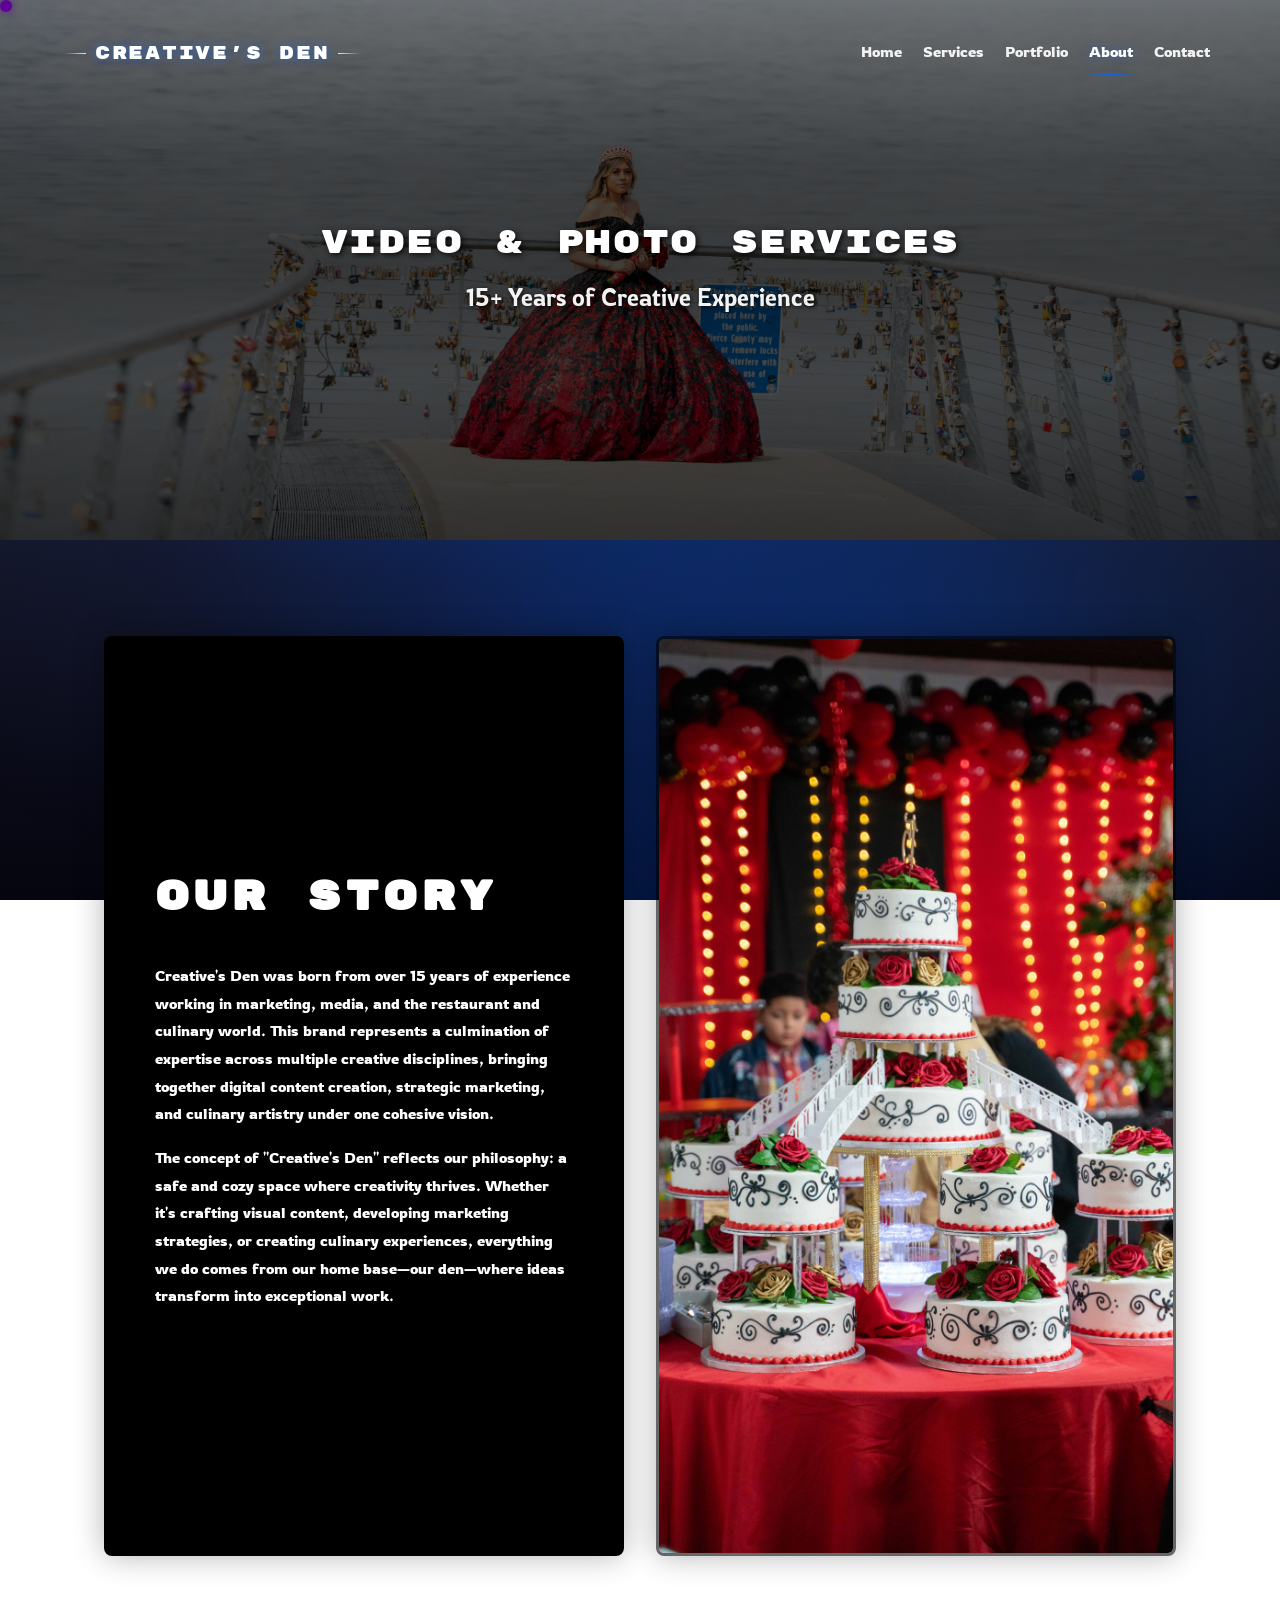
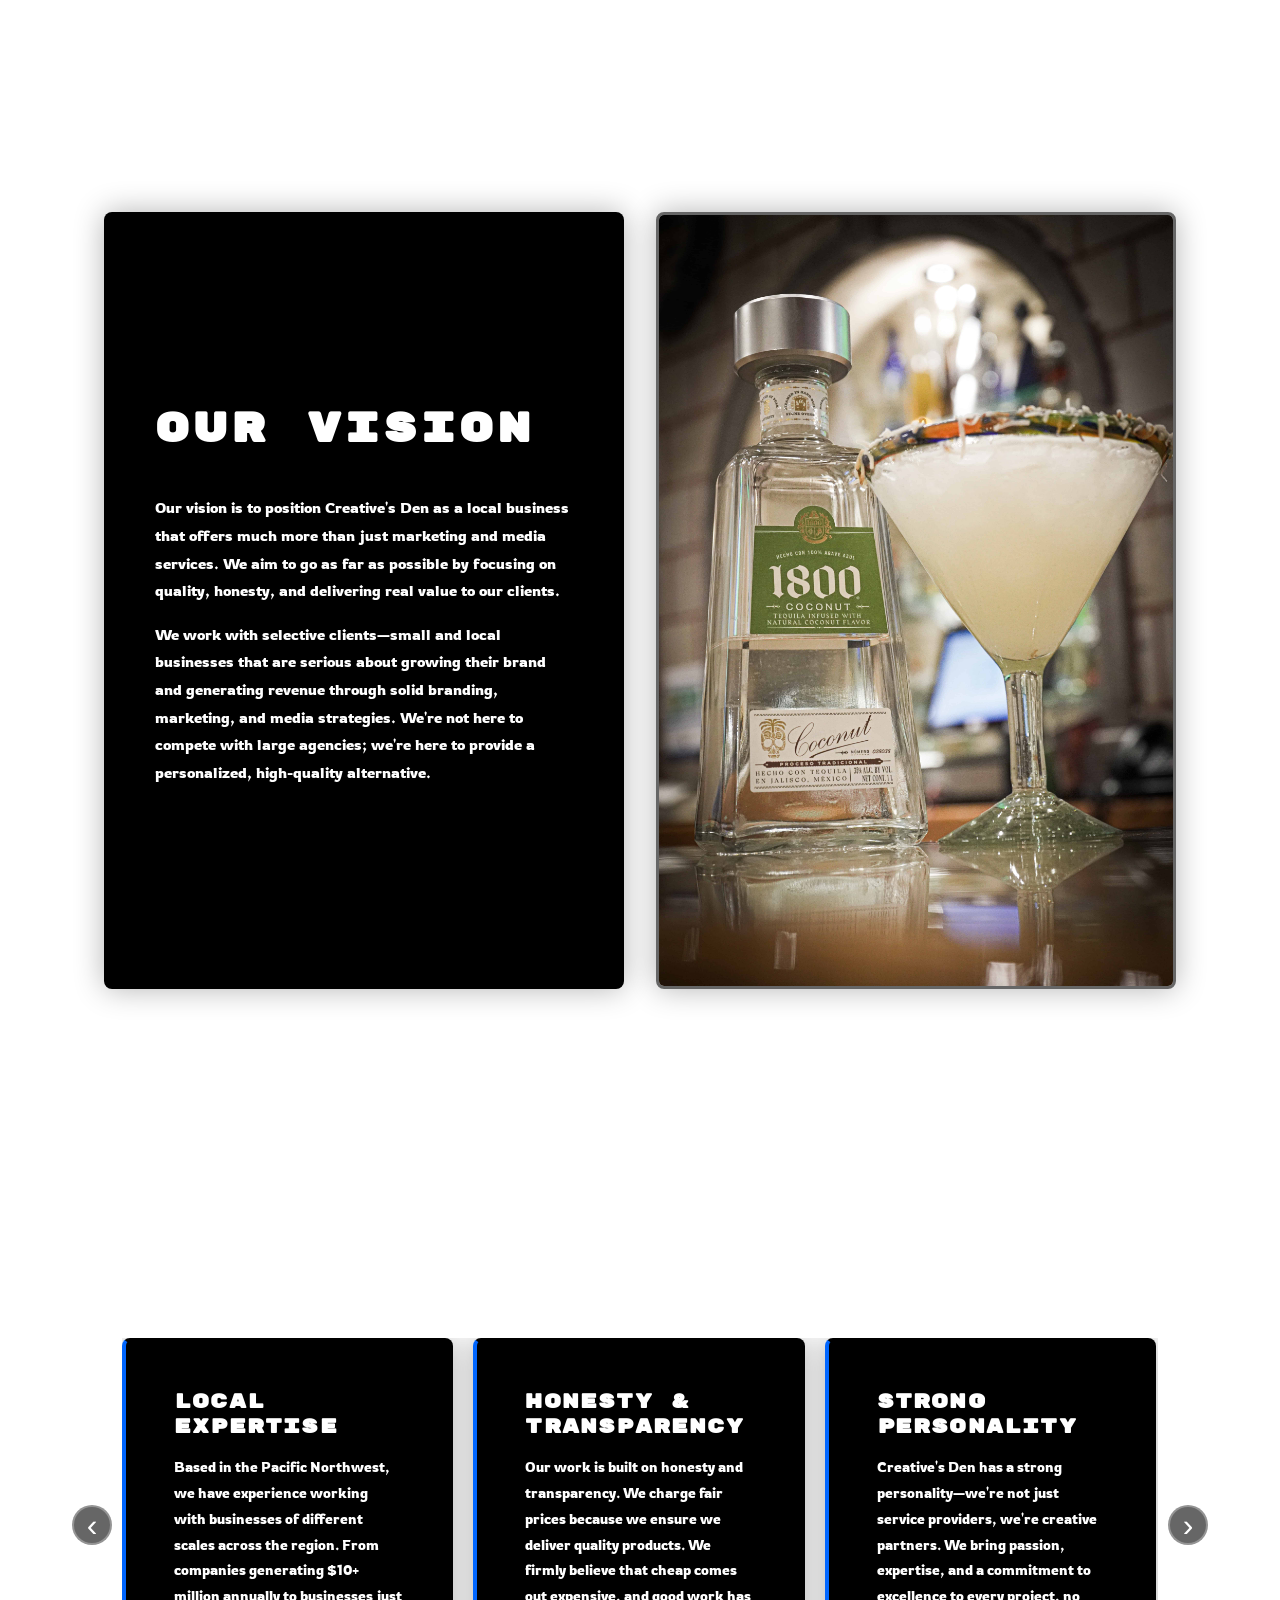
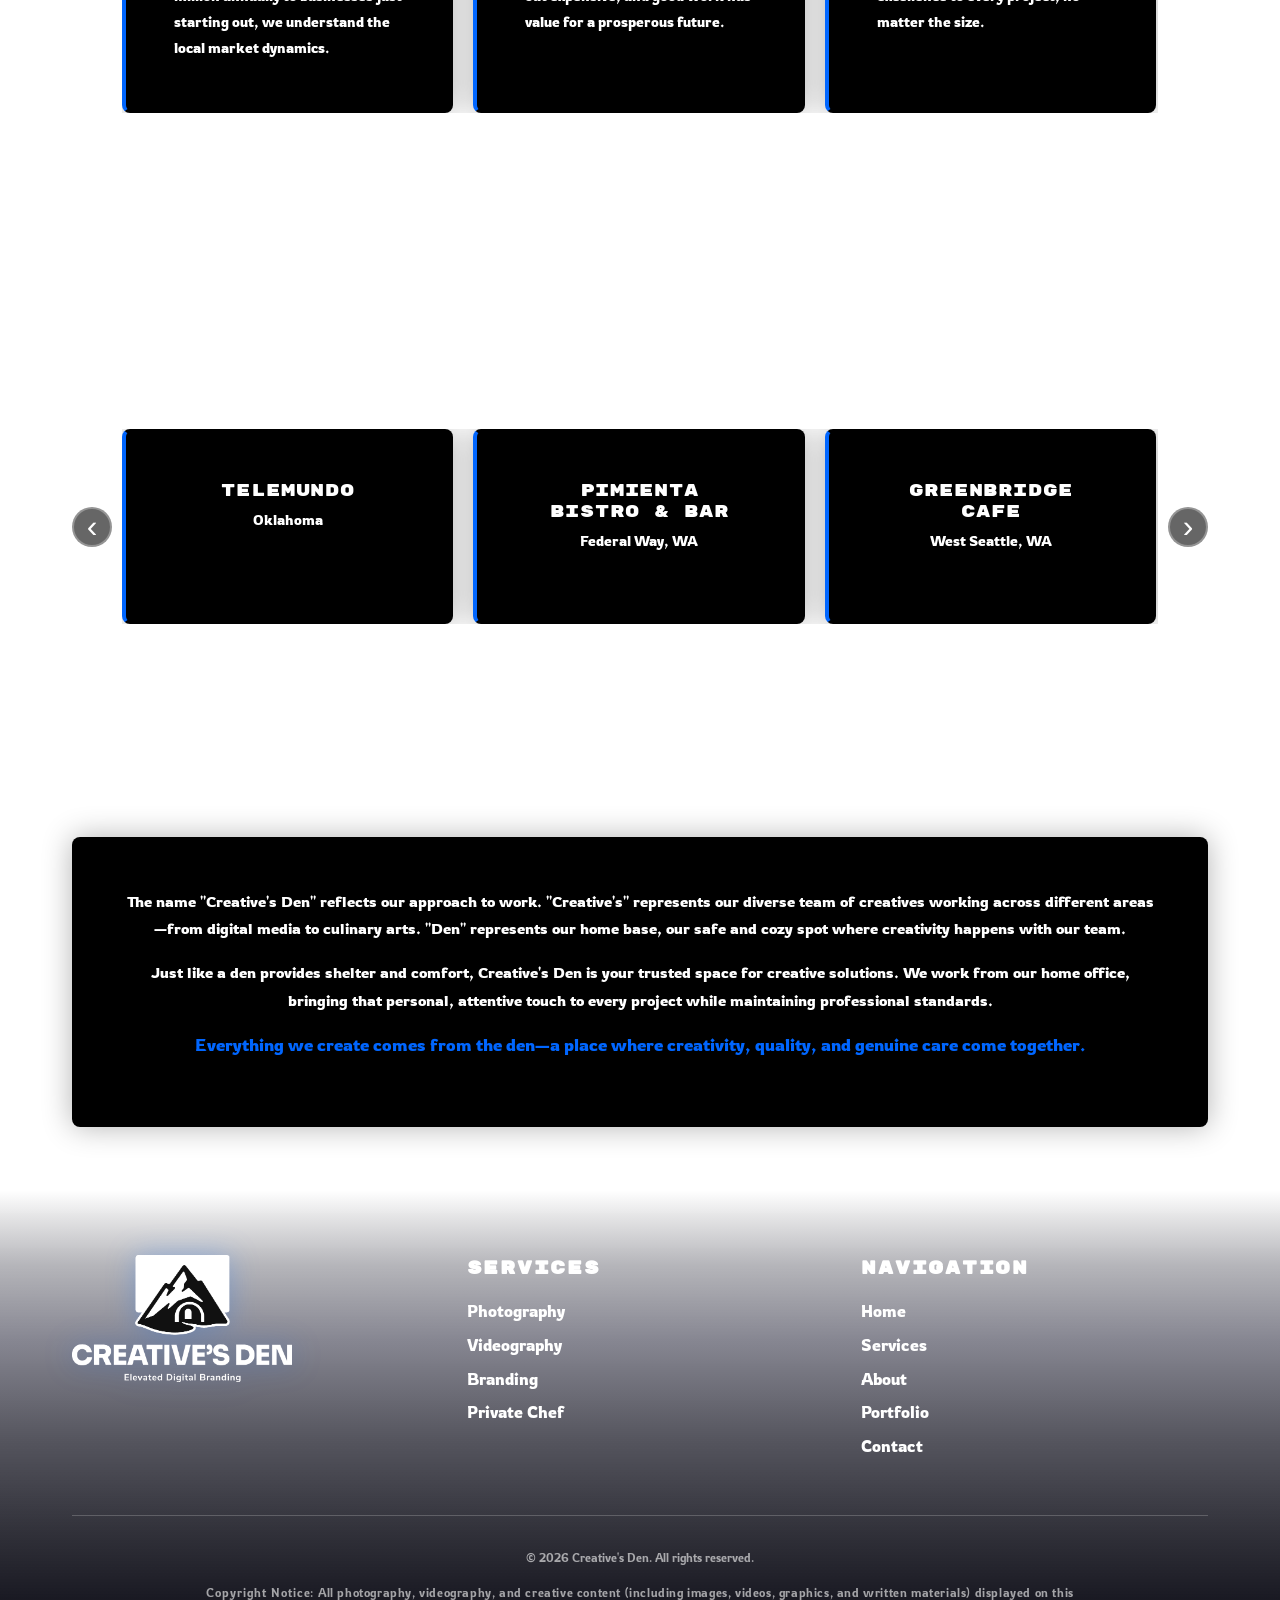
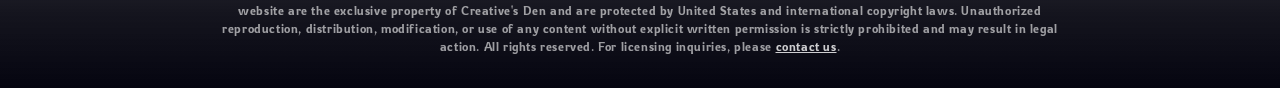
==== about.html @ d0b24c89 "Fix mobile menu and portfolio presentation Co-authored-by: Cursor <cursoragent@cursor.com>" ====
<!DOCTYPE html>
<html lang="en">
<head>
    <meta charset="UTF-8">
    <meta name="viewport" content="width=device-width, initial-scale=1.0">
    <meta name="description" content="About Creative's Den - 15+ years of experience in marketing, media, and restaurant industry. Local Pacific Northwest creative services with honesty and transparency.">
    <meta name="keywords" content="about creative's den, PNW creative services, experienced photographer, experienced videographer, local marketing">
    <meta name="author" content="Creative's Den">
    
    <title>About Us - Creative's Den | Our Story & Experience</title>
    
    <!-- Google Fonts -->
    <link rel="preconnect" href="https://fonts.googleapis.com">
    <link rel="preconnect" href="https://fonts.gstatic.com" crossorigin>
    <link href="https://fonts.googleapis.com/css2?family=Rubik+Mono+One&family=Rowdies:wght@300;400;700&family=Six+Caps&display=swap" rel="stylesheet">
    
    <link rel="preload" as="image" href="DSC01674.jpeg">
    <link rel="stylesheet" href="styles.css?v=20260508-7">
</head>
<body>
    <div class="custom-cursor" id="customCursor"></div>
    <nav class="navbar" id="navbar">
        <div class="nav-container">
            <div class="logo">
                <a href="index.html" class="brand-link" aria-label="Creative's Den home">CREATIVE'S DEN</a>
            </div>
            <button class="nav-toggle" id="navToggle" aria-label="Toggle navigation">
                <span></span>
                <span></span>
                <span></span>
            </button>
            <ul class="nav-menu" id="navMenu">
                <li><a href="index.html" class="nav-link">Home</a></li>
                <li><a href="services.html" class="nav-link">Services</a></li>
                <li><a href="portfolio.html" class="nav-link">Portfolio</a></li>
                <li><a href="about.html" class="nav-link active">About</a></li>
                <li><a href="contact.html" class="nav-link">Contact</a></li>
            </ul>
        </div>
    </nav>

    <main>
        <!-- About Hero -->
        <section class="page-hero" style="background-image: url('DSC01674.jpeg');">
            <div class="container">
                <h1>Video & Photo Services</h1>
                <p class="page-hero-subtitle">15+ Years of Creative Experience</p>
            </div>
        </section>

        <!-- Our Story -->
        <section class="about-content">
            <div class="container">
                <div class="about-section">
                    <div class="about-text-box">
                        <h2>Our Story</h2>
                        <p>Creative's Den was born from over 15 years of experience working in marketing, media, and the restaurant and culinary world. This brand represents a culmination of expertise across multiple creative disciplines, bringing together digital content creation, strategic marketing, and culinary artistry under one cohesive vision.</p>
                        <p>The concept of "Creative's Den" reflects our philosophy: a safe and cozy space where creativity thrives. Whether it's crafting visual content, developing marketing strategies, or creating culinary experiences, everything we do comes from our home base—our den—where ideas transform into exceptional work.</p>
                    </div>
                    <div class="about-image-box">
                        <img src="DSC02586.jpeg" alt="Creative workspace" loading="lazy">
                    </div>
                </div>
            </div>
        </section>

        <!-- Our Vision -->
        <section class="about-content">
            <div class="container">
                <div class="about-section">
                    <div class="about-text-box">
                        <h2>Our Vision</h2>
                        <p>Our vision is to position Creative's Den as a local business that offers much more than just marketing and media services. We aim to go as far as possible by focusing on quality, honesty, and delivering real value to our clients.</p>
                        <p>We work with selective clients—small and local businesses that are serious about growing their brand and generating revenue through solid branding, marketing, and media strategies. We're not here to compete with large agencies; we're here to provide a personalized, high-quality alternative.</p>
                    </div>
                    <div class="about-image-box">
                        <img src="mazatlan2022-6.jpg" alt="Creative vision" loading="lazy">
                    </div>
                </div>
            </div>
        </section>

        <!-- Experience & Values -->
        <section class="experience-section">
            <div class="container">
                <h2 class="section-title">Experience & Approach</h2>
                <div class="carousel-wrapper">
                    <button class="carousel-btn carousel-prev" aria-label="Previous">‹</button>
                    <div class="experience-carousel">
                        <div class="carousel-track">
                            <div class="experience-card">
                                <h3>Local Expertise</h3>
                                <p>Based in the Pacific Northwest, we have experience working with businesses of different scales across the region. From companies generating $10+ million annually to businesses just starting out, we understand the local market dynamics.</p>
                            </div>
                            <div class="experience-card">
                                <h3>Honesty & Transparency</h3>
                                <p>Our work is built on honesty and transparency. We charge fair prices because we ensure we deliver quality products. We firmly believe that cheap comes out expensive, and good work has value for a prosperous future.</p>
                            </div>
                            <div class="experience-card">
                                <h3>Strong Personality</h3>
                                <p>Creative's Den has a strong personality—we're not just service providers, we're creative partners. We bring passion, expertise, and a commitment to excellence to every project, no matter the size.</p>
                            </div>
                            <div class="experience-card">
                                <h3>Versatile Services</h3>
                                <p>From digital content creation (photography, videography, graphic design) to marketing strategy and private chef services for personal events and catering, we're a multi-disciplinary creative team.</p>
                            </div>
                        </div>
                    </div>
                    <button class="carousel-btn carousel-next" aria-label="Next">›</button>
                </div>
            </div>
        </section>

        <!-- Work We've Done -->
        <section class="clients-section">
            <div class="container">
                <h2 class="section-title">Work We've Done</h2>
                <p class="clients-intro">We're proud to have worked with a diverse range of businesses and clients across Washington State and beyond. Here are some of the businesses we've had the pleasure of serving:</p>
                <div class="carousel-wrapper">
                    <button class="carousel-btn carousel-prev" aria-label="Previous">‹</button>
                    <div class="clients-carousel">
                        <div class="carousel-track">
                            <div class="client-item">
                                <h3>Telemundo</h3>
                                <p>Oklahoma</p>
                            </div>
                            <div class="client-item">
                                <h3>Pimienta Bistro & Bar</h3>
                                <p>Federal Way, WA</p>
                            </div>
                            <div class="client-item">
                                <h3>Greenbridge Cafe</h3>
                                <p>West Seattle, WA</p>
                            </div>
                            <div class="client-item">
                                <h3>Don Lucho's</h3>
                                <p>Seattle, WA</p>
                            </div>
                            <div class="client-item">
                                <h3>Sav-On Insurance</h3>
                                <p>Des Moines, WA</p>
                            </div>
                            <div class="client-item">
                                <h3>Mazatlan Mexican Restaurant</h3>
                                <p>Graham, WA</p>
                            </div>
                            <div class="client-item">
                                <h3>Quinceañeras</h3>
                                <p>WA State (All)</p>
                            </div>
                            <div class="client-item">
                                <h3>YourPolicy from Texas</h3>
                            </div>
                        </div>
                    </div>
                    <button class="carousel-btn carousel-next" aria-label="Next">›</button>
                </div>
            </div>
        </section>

        <!-- The Den Concept -->
        <section class="den-concept">
            <div class="container">
                <h2 class="section-title">Why "The Den"?</h2>
                <div class="concept-content">
                    <p>The name "Creative's Den" reflects our approach to work. "Creative's" represents our diverse team of creatives working across different areas—from digital media to culinary arts. "Den" represents our home base, our safe and cozy spot where creativity happens with our team.</p>
                    <p>Just like a den provides shelter and comfort, Creative's Den is your trusted space for creative solutions. We work from our home office, bringing that personal, attentive touch to every project while maintaining professional standards.</p>
                    <p class="highlight">Everything we create comes from the den—a place where creativity, quality, and genuine care come together.</p>
                </div>
            </div>
        </section>
    </main>

    <footer class="footer">
        <div class="container">
            <div class="footer-content">
                <div class="footer-section footer-brand">
                    <a href="index.html" aria-label="Creative's Den home">
                        <img src="White---LOGO.png" alt="Creative's Den" class="footer-logo" width="738" height="425" loading="lazy" decoding="async">
                    </a>
                </div>
                <div class="footer-section">
                    <h4>Services</h4>
                    <ul>
                        <li><a href="services.html">Photography</a></li>
                        <li><a href="services.html">Videography</a></li>
                        <li><a href="services.html">Branding</a></li>
                        <li><a href="services.html">Private Chef</a></li>
                    </ul>
                </div>
                <div class="footer-section">
                    <h4>Navigation</h4>
                    <ul>
                        <li><a href="index.html">Home</a></li>
                        <li><a href="services.html">Services</a></li>
                        <li><a href="about.html">About</a></li>
                        <li><a href="portfolio.html">Portfolio</a></li>
                        <li><a href="contact.html">Contact</a></li>
                    </ul>
                </div>
            </div>
            <div class="footer-bottom">
                <p>&copy; 2026 Creative's Den. All rights reserved.</p>
                <p class="footer-copyright"><strong>Copyright Notice:</strong> All photography, videography, and creative content (including images, videos, graphics, and written materials) displayed on this website are the exclusive property of Creative's Den and are protected by United States and international copyright laws. Unauthorized reproduction, distribution, modification, or use of any content without explicit written permission is strictly prohibited and may result in legal action. All rights reserved. For licensing inquiries, please <a href="contact.html" style="color: rgba(255, 255, 255, 0.8); text-decoration: underline;">contact us</a>.</p>
            </div>
        </div>
    </footer>

    <script src="script.js?v=20260508-7"></script>
</body>
</html>
---- styles.css ----
/* ============================================
   CREATIVE'S DEN - BRAND STYLES
   Colors: Black, White, Blue Accents
   Primary Font: Rubik Mono One
   ============================================ */

/* CSS Reset & Base Styles */
* {
    margin: 0;
    padding: 0;
    box-sizing: border-box;
}

:root {
    --color-black: #000000;
    --color-white: #ffffff;
    --color-blue: #0066FF; /* Nike Jordan 1 inspired blue */
    --color-blue-light: #3399FF;
    --color-gray: #f5f5f5;
    --color-gray-dark: #333333;
    --color-text: #000000;
    --color-text-light: #666666;
    
    --font-primary: 'Rubik Mono One', monospace;
    --font-secondary: 'Rowdies', sans-serif;
    --font-tertiary: 'Six Caps', sans-serif;
    
    --spacing-xs: 0.5rem;
    --spacing-sm: 1rem;
    --spacing-md: 2rem;
    --spacing-lg: 3rem;
    --spacing-xl: 4rem;
    
    --transition: all 0.3s ease;
}

html {
    scroll-behavior: smooth;
}

/* Custom Cursor */
.custom-cursor {
    width: 12px;
    height: 12px;
    border-radius: 50%;
    background-color: var(--color-blue);
    position: fixed;
    pointer-events: none;
    z-index: 9999;
    transition: transform 0.1s ease;
    box-shadow: 0 0 10px rgba(0, 102, 255, 0.8);
    mix-blend-mode: difference;
}

.custom-cursor.hover {
    transform: scale(1.5);
    background-color: var(--color-white);
}

body {
    font-family: var(--font-secondary);
    color: var(--color-text);
    line-height: 1.6;
    cursor: none;
    background: 
        radial-gradient(ellipse at center, rgba(0, 102, 255, 0.15) 0%, transparent 50%),
        radial-gradient(ellipse at 30% 20%, rgba(0, 102, 255, 0.2) 0%, transparent 40%),
        radial-gradient(ellipse at 70% 80%, rgba(0, 102, 255, 0.15) 0%, transparent 40%),
        radial-gradient(ellipse at center bottom, rgba(0, 51, 153, 0.25) 0%, transparent 60%),
        linear-gradient(
            to bottom,
            #0d0d1a 0%,
            #151525 20%,
            #1a1a2e 40%,
            #151525 60%,
            #0d0d1a 80%,
            #050510 100%
        );
    background-attachment: fixed;
    min-height: 100vh;
    overflow-x: hidden;
    -webkit-font-smoothing: antialiased;
    -moz-osx-font-smoothing: grayscale;
    text-rendering: optimizeLegibility;
    position: relative;
}

body::before {
    content: '';
    position: fixed;
    top: 0;
    left: 0;
    width: 100%;
    height: 100%;
    background: 
        radial-gradient(circle at 20% 30%, rgba(0, 102, 255, 0.1) 0%, transparent 50%),
        radial-gradient(circle at 80% 70%, rgba(0, 102, 255, 0.1) 0%, transparent 50%),
        radial-gradient(circle at center, rgba(0, 51, 153, 0.15) 0%, transparent 70%);
    pointer-events: none;
    z-index: 0;
    animation: galaxyPulse 20s ease-in-out infinite;
}

@keyframes galaxyPulse {
    0%, 100% {
        opacity: 1;
        transform: scale(1);
    }
    50% {
        opacity: 0.8;
        transform: scale(1.05);
    }
}

.container {
    max-width: 1200px;
    margin: 0 auto;
    padding: 0 var(--spacing-md);
}

/* ============================================
   NAVIGATION
   ============================================ */

.navbar {
    position: fixed;
    top: 20px;
    left: 50%;
    transform: translateX(-50%);
    width: calc(100% - 40px);
    max-width: 1200px;
    background-color: transparent;
    backdrop-filter: none;
    -webkit-backdrop-filter: none;
    border-radius: 0;
    box-shadow: none;
    z-index: 1000;
    transition: top 0.4s cubic-bezier(0.4, 0, 0.2, 1),
                background-color 0.4s cubic-bezier(0.4, 0, 0.2, 1),
                box-shadow 0.4s cubic-bezier(0.4, 0, 0.2, 1);
    border: none;
}

.navbar.scrolled {
    background-color: rgba(0, 0, 0, 0.65);
    backdrop-filter: blur(10px);
    -webkit-backdrop-filter: blur(10px);
    top: 10px;
    box-shadow: 0 8px 30px rgba(0, 0, 0, 0.35);
    border-radius: 14px;
    border: 1px solid rgba(255, 255, 255, 0.08);
}

.logo {
    transition: background 0.4s cubic-bezier(0.4, 0, 0.2, 1),
                backdrop-filter 0.4s cubic-bezier(0.4, 0, 0.2, 1),
                -webkit-backdrop-filter 0.4s cubic-bezier(0.4, 0, 0.2, 1),
                padding 0.4s cubic-bezier(0.4, 0, 0.2, 1),
                border-radius 0.4s cubic-bezier(0.4, 0, 0.2, 1),
                border 0.4s cubic-bezier(0.4, 0, 0.2, 1);
}

.navbar.scrolled .logo {
    background: transparent;
    backdrop-filter: none;
    -webkit-backdrop-filter: none;
    padding: 0;
    border-radius: 0;
    border: none;
}

.navbar.scrolled .logo a {
    color: var(--color-white);
    text-shadow: 0 0 10px rgba(0, 102, 255, 0.5);
}

.navbar.scrolled .nav-toggle {
    background: transparent;
    backdrop-filter: none;
    -webkit-backdrop-filter: none;
    padding: 0;
    border-radius: 0;
    border: none;
}

.navbar.scrolled .nav-link { color: rgba(255, 255, 255, 0.95); }
.navbar.scrolled .nav-link:hover { color: #ffffff; }
.navbar.scrolled .nav-link.active { color: #ffffff; }

.nav-container {
    margin: 0 auto;
    padding: 0.8rem 1.5rem;
    display: flex;
    justify-content: space-between;
    align-items: center;
}

.logo a {
    font-family: var(--font-primary);
    font-size: 1.1rem;
    color: var(--color-white);
    text-decoration: none;
    letter-spacing: 0.1em;
    transition: all 0.3s cubic-bezier(0.4, 0, 0.2, 1);
    text-shadow: 0 0 10px rgba(0, 102, 255, 0.5);
    white-space: nowrap;
    -webkit-font-smoothing: antialiased;
    -moz-osx-font-smoothing: grayscale;
    text-rendering: optimizeLegibility;
}

.logo img {
    height: 32px;
    width: auto;
    display: block;
    filter: drop-shadow(0 0 8px rgba(0, 102, 255, 0.4));
}

.brand-link {
    display: inline-flex;
    align-items: center;
    gap: 0.55rem;
    padding: 0;
    border: 0;
    background: transparent;
    box-shadow: none;
    font-size: clamp(0.72rem, 1.1vw, 0.95rem);
    letter-spacing: 0.18em;
    text-transform: uppercase;
}

.brand-link::before,
.brand-link::after {
    content: '';
    width: 22px;
    height: 1px;
    background: linear-gradient(90deg, transparent, rgba(255, 255, 255, 0.85));
}

.brand-link::after {
    background: linear-gradient(90deg, rgba(255, 255, 255, 0.85), transparent);
}

.brand-link:hover,
.brand-link:focus {
    color: #ffffff;
    text-shadow: 0 0 16px rgba(0, 102, 255, 0.75);
}

.navbar.scrolled .brand-link {
    color: rgba(255, 255, 255, 0.95);
}

.logo a:hover {
    color: var(--color-blue);
    text-shadow: 0 0 15px rgba(0, 102, 255, 0.7);
    transform: scale(1.02);
}

.nav-menu {
    display: flex;
    list-style: none;
    gap: 0.5rem;
    align-items: center;
    margin: 0;
    padding: 0;
}

.nav-menu li {
    list-style: none;
    margin: 0;
    padding: 0;
}

.nav-link {
    background: transparent;
    color: rgba(255, 255, 255, 0.92);
    border: none;
    font-size: 0.95rem;
    padding: 0.45rem 0.4rem;
    position: relative;
    overflow: visible;
    transition: color 0.25s ease;
    font-family: var(--font-secondary);
    font-weight: 500;
    white-space: nowrap;
    text-decoration: none;
    display: inline-block;
    -webkit-font-smoothing: antialiased;
    -moz-osx-font-smoothing: grayscale;
    text-rendering: optimizeLegibility;
}

.nav-link::after {
    content: '';
    position: absolute;
    left: 0;
    right: 0;
    bottom: -4px;
    height: 2px;
    background: linear-gradient(90deg, rgba(0,102,255,0), rgba(0,102,255,0.9), rgba(0,102,255,0));
    width: 0%;
    margin: 0 auto;
    transition: width 300ms cubic-bezier(0.23, 1, 0.32, 1);
    border-radius: 2px;
}

.nav-link:hover,
.nav-link:focus {
    color: #ffffff;
}

.nav-link:hover::after,
.nav-link:focus::after {
    width: 90%;
}

.nav-link.active {
    color: #ffffff;
    text-shadow: 0 0 10px rgba(0, 102, 255, 0.35);
}

.nav-link.active::after {
    width: 100%;
}

/* Hide mobile CTA on desktop */
.nav-cta-mobile {
    display: none;
}

.nav-toggle {
    display: none;
    flex-direction: column;
    background: none;
    border: none;
    cursor: pointer;
    gap: 5px;
    transition: background 0.4s cubic-bezier(0.4, 0, 0.2, 1),
                backdrop-filter 0.4s cubic-bezier(0.4, 0, 0.2, 1),
                -webkit-backdrop-filter 0.4s cubic-bezier(0.4, 0, 0.2, 1),
                padding 0.4s cubic-bezier(0.4, 0, 0.2, 1),
                border-radius 0.4s cubic-bezier(0.4, 0, 0.2, 1),
                border 0.4s cubic-bezier(0.4, 0, 0.2, 1);
}

.nav-toggle span {
    width: 25px;
    height: 3px;
    background-color: var(--color-white);
    transition: var(--transition);
    box-shadow: 0 0 5px rgba(0, 102, 255, 0.5);
}

.navbar.scrolled .nav-toggle span {
    background-color: var(--color-white);
    box-shadow: 0 0 8px rgba(255, 255, 255, 0.7);
}

.nav-toggle:hover span {
    background-color: var(--color-blue);
    box-shadow: 0 0 10px rgba(0, 102, 255, 0.8);
}

.navbar.scrolled .nav-toggle:hover span {
    background-color: var(--color-white);
    box-shadow: 0 0 10px rgba(255, 255, 255, 0.8);
}

/* ============================================
   HERO SECTION
   ============================================ */

.hero {
    min-height: 100vh;
    display: flex;
    align-items: center;
    justify-content: center;
    position: relative;
    padding: 0.8rem 1.5rem;
    margin-top: 0;
    overflow: hidden;
}

.hero-video {
    position: absolute;
    top: 0;
    left: 0;
    width: 100%;
    height: 100%;
    object-fit: cover;
    z-index: 0;
    /* Optimize video performance */
    will-change: transform;
    transform: translateZ(0);
}

.hero-media-placeholder {
    position: absolute;
    top: 0;
    left: 0;
    width: 100%;
    height: 100%;
    background-image: url('ShortPixelOptimized%20(3)/MAX_0054%20(1).JPG');
    background-size: cover;
    background-position: center;
    z-index: 0;
}

.hero-overlay {
    position: absolute;
    top: 0;
    left: 0;
    width: 100%;
    height: 100%;
    background: linear-gradient(
        to bottom,
        rgba(0, 0, 0, 0.38) 0%,
        rgba(0, 0, 0, 0.55) 30%,
        rgba(0, 0, 0, 0.6) 50%,
        rgba(0, 0, 0, 0.55) 70%,
        rgba(0, 0, 0, 0.38) 90%,
        rgba(0, 0, 0, 0.12) 98%,
        rgba(0, 0, 0, 0) 100%
    );
    z-index: 1;
}


.hero-content {
    text-align: center;
    max-width: 900px;
    width: 100%;
    z-index: 2;
    position: relative;
    animation: fadeInScale 1s ease-out 0.3s both;
    padding: 0 1rem;
}

.hero-logo {
    height: clamp(40px, 10vw, 90px);
    width: auto;
    margin: 0 auto 0.8rem;
    display: block;
    filter: drop-shadow(0 0 12px rgba(0, 102, 255, 0.5));
}

@keyframes fadeInScale {
    from {
        opacity: 0;
        transform: scale(0.95) translateY(20px);
    }
    to {
        opacity: 1;
        transform: scale(1) translateY(0);
    }
}

.hero-title {
    font-family: var(--font-primary);
    font-size: clamp(1.1rem, 6.8vw, 4rem);
    color: var(--color-white);
    margin-bottom: 1.5rem;
    font-weight: 400;
    text-shadow: 
        0 0 20px rgba(0, 102, 255, 0.5),
        0 0 40px rgba(0, 102, 255, 0.3),
        3px 3px 10px rgba(0, 0, 0, 0.9);
    letter-spacing: 0.01em;
    word-spacing: 0;
    line-height: 1.05;
    text-transform: uppercase;
    white-space: normal;
    text-wrap: balance;
    max-width: 100%;
    overflow: visible;
    animation: fadeInScale 0.8s ease-out;
    position: relative;
}

@media (max-width: 375px) {
    .hero-title {
        font-size: 6vw;
        letter-spacing: 0;
    }
}

.hero-subtitle {
    font-family: var(--font-secondary);
    font-size: clamp(1.2rem, 3vw, 1.8rem);
    color: var(--color-white);
    margin-bottom: 1.5rem;
    font-weight: 400;
    text-shadow: 2px 2px 6px rgba(0, 0, 0, 0.8);
    letter-spacing: 0.05em;
    line-height: 1.4;
    white-space: nowrap;
    overflow: hidden;
    text-overflow: ellipsis;
}

.hero-description {
    font-size: clamp(0.95rem, 1.5vw, 1.1rem);
    color: rgba(255, 255, 255, 0.95);
    margin-bottom: 2rem;
    max-width: 600px;
    margin-left: auto;
    margin-right: auto;
    text-shadow: 1px 1px 4px rgba(0, 0, 0, 0.8);
    line-height: 1.6;
    font-weight: 300;
    padding: 0 0.5rem;
}

.hero-buttons {
    display: flex;
    gap: 0.8rem;
    justify-content: center;
    flex-wrap: wrap;
    margin-top: 1.5rem;
    animation: fadeInUp 1s ease-out 0.5s both;
}

@keyframes fadeInUp {
    from {
        opacity: 0;
        transform: translateY(30px);
    }
    to {
        opacity: 1;
        transform: translateY(0);
    }
}

/* ============================================
   CAROUSELS SECTION
   ============================================ */

.split-section {
    display: grid;
    grid-template-columns: 1fr 1fr;
    gap: 0;
    min-height: 100vh;
    position: relative;
    overflow: visible;
    padding: var(--spacing-md);
    background: transparent;
}

.split-section::before {
    display: none;
}

.split-half {
    position: relative;
    width: 100%;
    height: 100vh;
    overflow: hidden;
    border: 3px solid rgba(0, 0, 0, 0.6);
    border-radius: 8px;
    box-shadow: 
        0 0 30px rgba(0, 0, 0, 0.3),
        inset 0 0 30px rgba(0, 0, 0, 0.1);
    transition: all 0.4s cubic-bezier(0.4, 0, 0.2, 1);
}

.split-half:hover {
    border-color: rgba(0, 0, 0, 0.9);
    box-shadow: 
        0 0 50px rgba(0, 0, 0, 0.5),
        inset 0 0 40px rgba(0, 0, 0, 0.15);
    transform: scale(1.01);
}

.portfolio-split {
    margin-right: 10px;
}

.services-split {
    margin-left: 10px;
}

.split-image {
    position: absolute;
    top: 0;
    left: 0;
    width: 100%;
    height: 100%;
    background-size: cover;
    background-position: center;
    background-repeat: no-repeat;
    z-index: 1;
}

.split-content {
    position: relative;
    z-index: 2;
    height: 100%;
    display: flex;
    flex-direction: column;
    justify-content: center;
    align-items: center;
    padding: var(--spacing-xl);
    text-align: center;
}

.split-content p {
    color: var(--color-white);
    font-size: clamp(0.9rem, 1.2vw, 1.1rem);
    line-height: 1.8;
    margin-bottom: var(--spacing-sm);
    max-width: 90%;
    text-shadow: 1px 1px 4px rgba(0, 0, 0, 0.8);
}

.about-split-section .split-half {
    height: 80vh;
    min-height: 600px;
}

.story-split {
    margin-right: 10px;
}

.vision-split {
    margin-left: 10px;
}

.split-title {
    font-family: var(--font-primary);
    font-size: clamp(2.5rem, 5vw, 4rem);
    color: var(--color-white);
    letter-spacing: 0.1em;
    font-weight: 400;
    text-transform: uppercase;
    margin-bottom: var(--spacing-md);
    text-shadow: 2px 2px 8px rgba(0, 0, 0, 0.8);
}

.split-half::before {
    content: '';
    position: absolute;
    top: 0;
    left: 0;
    width: 100%;
    height: 100%;
    background: rgba(0, 0, 0, 0.3);
    z-index: 1;
    transition: background 0.3s ease;
}

.split-half:hover::before {
    background: rgba(0, 0, 0, 0.4);
}


/* ============================================
   BUTTONS
   ============================================ */

.btn {
    display: inline-block;
    padding: 1rem 2.5rem;
    font-family: var(--font-secondary);
    font-size: 1rem;
    font-weight: 700;
    text-decoration: none;
    border: 2px solid var(--color-black);
    transition: var(--transition);
    cursor: pointer;
    text-transform: uppercase;
    letter-spacing: 0.05em;
}

.btn-primary {
    background: transparent;
    color: var(--color-white);
    border: 2px solid var(--color-blue);
    font-size: 0.9rem;
    padding: 0.6rem 1.5rem;
    border-radius: 8px;
    position: relative;
    overflow: hidden;
    transition: all 0.5s cubic-bezier(0.23, 1, 0.32, 1);
    font-family: var(--font-secondary);
    font-weight: 400;
    white-space: nowrap;
    text-shadow: 0 0 8px rgba(0, 102, 255, 0.4);
    backdrop-filter: blur(5px);
    -webkit-backdrop-filter: blur(5px);
}

.btn-primary::before {
    content: '';
    position: absolute;
    top: 0;
    left: -100%;
    width: 100%;
    height: 100%;
    background: linear-gradient(90deg, transparent, rgba(0, 102, 255, 0.3), transparent);
    transition: left 0.6s cubic-bezier(0.23, 1, 0.32, 1);
    z-index: 0;
}

.btn-primary:hover::before {
    left: 100%;
}

.btn-primary:hover {
    color: var(--color-white);
    border-color: var(--color-blue-light);
    background: rgba(0, 102, 255, 0.15);
    transform: translateY(-2px);
    text-shadow: 0 0 15px rgba(0, 102, 255, 0.6);
    box-shadow: 0 6px 25px rgba(0, 102, 255, 0.35), 0 0 40px rgba(0, 102, 255, 0.2);
}

.btn-primary span,
.btn-secondary span {
    position: relative;
    z-index: 2;
    display: inline-block;
}

.btn-secondary {
    background-color: transparent;
    color: rgba(255, 255, 255, 0.9);
    border: 2px solid rgba(255, 255, 255, 0.6);
    font-size: 0.9rem;
    padding: 0.6rem 1.5rem;
    border-radius: 8px;
    position: relative;
    overflow: hidden;
    transition: all 0.5s cubic-bezier(0.23, 1, 0.32, 1);
    font-family: var(--font-secondary);
    font-weight: 400;
    white-space: nowrap;
    text-shadow: 0 0 8px rgba(255, 255, 255, 0.3);
    backdrop-filter: blur(5px);
    -webkit-backdrop-filter: blur(5px);
}

.btn-secondary::before {
    content: '';
    position: absolute;
    top: 0;
    left: -100%;
    width: 100%;
    height: 100%;
    background: linear-gradient(90deg, transparent, rgba(255, 255, 255, 0.2), transparent);
    transition: left 0.6s cubic-bezier(0.23, 1, 0.32, 1);
    z-index: 0;
}

.btn-secondary:hover::before {
    left: 100%;
}

.btn-secondary:hover {
    color: var(--color-white);
    border-color: rgba(255, 255, 255, 1);
    background: rgba(255, 255, 255, 0.1);
    transform: translateY(-2px);
    text-shadow: 0 0 15px rgba(255, 255, 255, 0.6);
    box-shadow: 0 6px 25px rgba(255, 255, 255, 0.25), 0 0 40px rgba(255, 255, 255, 0.15);
}

/* Galaxy Click Effect */
.galaxy-click-effect {
    position: fixed;
    width: 0;
    height: 0;
    border-radius: 50%;
    background: radial-gradient(circle, 
        rgba(0, 102, 255, 1) 0%, 
        rgba(0, 102, 255, 0.9) 10%,
        rgba(0, 102, 255, 0.7) 20%,
        rgba(0, 102, 255, 0.5) 30%,
        rgba(0, 102, 255, 0.3) 40%,
        rgba(0, 102, 255, 0.2) 50%,
        rgba(0, 102, 255, 0.1) 60%,
        transparent 80%);
    pointer-events: none;
    z-index: 9998;
    transform: translate(-50%, -50%);
    opacity: 0;
    transition: width 0.4s cubic-bezier(0.34, 1.56, 0.64, 1), 
                height 0.4s cubic-bezier(0.34, 1.56, 0.64, 1), 
                opacity 0.3s ease-out,
                transform 0.4s cubic-bezier(0.34, 1.56, 0.64, 1);
    will-change: width, height, opacity;
}

.galaxy-click-effect.active {
    width: 800px !important;
    height: 800px !important;
    opacity: 0.9 !important;
}

.btn-primary:active,
.btn-secondary:active {
    transform: scale(0.98) translateY(-1px);
}

.service-links {
    display: flex;
    flex-wrap: wrap;
    gap: 0.5rem;
    margin-top: 0.5rem;
}

/* ============================================
   SECTIONS
   ============================================ */

main {
    position: relative;
    z-index: 1;
}

section {
    padding: var(--spacing-xl) 0;
    position: relative;
    z-index: 1;
}

.section-subtitle {
    font-size: 0.85rem;
    color: rgba(255, 255, 255, 0.6);
    text-align: center;
    margin-top: -0.5rem;
    margin-bottom: var(--spacing-md);
    font-style: italic;
    font-family: var(--font-secondary);
}

.section-title {
    font-family: var(--font-primary);
    font-size: clamp(2rem, 5vw, 3rem);
    text-align: center;
    margin-bottom: 0.5rem;
    color: var(--color-white);
    letter-spacing: 0.05em;
}

.portfolio-category-section .section-title {
    font-size: clamp(1.3rem, 3vw, 2rem);
    line-height: 1.2;
    word-spacing: 0.05em;
}

.text-center {
    text-align: center;
    margin-top: var(--spacing-lg);
}

/* ============================================
   SERVICES PREVIEW
   ============================================ */

.services-preview {
    background-color: var(--color-white);
}

.services-grid {
    display: flex;
    flex-wrap: nowrap;
    gap: var(--spacing-sm);
    margin-top: var(--spacing-lg);
    justify-content: center;
    overflow-x: auto;
    padding-bottom: var(--spacing-xs);
}

.services-grid::-webkit-scrollbar {
    height: 4px;
}

.services-grid::-webkit-scrollbar-track {
    background: var(--color-gray);
}

.services-grid::-webkit-scrollbar-thumb {
    background: var(--color-blue);
    border-radius: 2px;
}

.services-button-container {
    text-align: center;
    margin-top: var(--spacing-lg);
}

.service-card {
    background-color: var(--color-gray);
    padding: var(--spacing-md);
    text-align: center;
    transition: var(--transition);
    border: 2px solid transparent;
    flex: 0 0 auto;
    min-width: 200px;
    max-width: 220px;
}

.service-card:hover {
    transform: translateY(-5px);
    border-color: var(--color-blue);
    box-shadow: 0 10px 30px rgba(0, 0, 0, 0.1);
}

.service-icon {
    font-size: 3rem;
    margin-bottom: var(--spacing-sm);
}

.service-card h3 {
    font-family: var(--font-primary);
    font-size: 1.5rem;
    margin-bottom: var(--spacing-sm);
    color: var(--color-white);
    text-transform: uppercase;
    letter-spacing: 0.1em;
}

.service-card p {
    color: var(--color-text-light);
    line-height: 1.6;
}

/* ============================================
   FEATURED WORK
   ============================================ */

.featured-work {
    background-color: var(--color-gray);
}

.work-grid {
    display: grid;
    grid-template-columns: repeat(auto-fit, minmax(300px, 1fr));
    gap: var(--spacing-md);
    margin-top: var(--spacing-lg);
}

.work-item {
    position: relative;
    overflow: hidden;
    aspect-ratio: 4 / 3;
    cursor: pointer;
}

.work-item img {
    width: 100%;
    height: 100%;
    object-fit: cover;
    transition: var(--transition);
}

.work-item:hover img {
    transform: scale(1.1);
}

.work-overlay {
    position: absolute;
    bottom: 0;
    left: 0;
    right: 0;
    background: linear-gradient(to top, rgba(0, 0, 0, 0.8), transparent);
    color: var(--color-white);
    padding: var(--spacing-md);
    transform: translateY(100%);
    transition: var(--transition);
}

.work-item:hover .work-overlay {
    transform: translateY(0);
}

.work-overlay h3 {
    font-family: var(--font-primary);
    font-size: 1.3rem;
    text-transform: uppercase;
    letter-spacing: 0.1em;
}

/* ============================================
   WHY CHOOSE US / FEATURES
   ============================================ */

.why-choose-us {
    background-color: var(--color-white);
}

.features-grid {
    display: grid;
    grid-template-columns: repeat(auto-fit, minmax(250px, 1fr));
    gap: var(--spacing-md);
    margin-top: var(--spacing-lg);
}

.feature {
    padding: var(--spacing-md);
}

.feature h3 {
    font-family: var(--font-primary);
    font-size: 1.5rem;
    margin-bottom: var(--spacing-sm);
    color: var(--color-white);
    text-transform: uppercase;
    letter-spacing: 0.1em;
}

.feature p {
    color: var(--color-text-light);
    line-height: 1.8;
}

/* ============================================
   CTA SECTION
   ============================================ */

.cta-section {
    background: transparent;
    color: var(--color-white);
    text-align: center;
    padding: var(--spacing-xl) var(--spacing-md);
}

.cta-section h2 {
    font-family: var(--font-primary);
    font-size: clamp(2rem, 5vw, 3rem);
    margin-bottom: var(--spacing-sm);
    color: var(--color-white);
}

.cta-section p {
    font-size: 1.2rem;
    margin-bottom: var(--spacing-lg);
    color: rgba(255, 255, 255, 0.9);
}

/* ============================================
   PAGE HERO (for inner pages)
   ============================================ */

.page-hero {
    min-height: 60vh;
    display: flex;
    align-items: center;
    justify-content: center;
    position: relative;
    padding: 0.8rem 1.5rem;
    margin-top: 0;
    overflow: hidden;
    background-size: cover;
    background-position: center;
    background-repeat: no-repeat;
}

.page-hero::before {
    content: '';
    position: absolute;
    top: 0;
    left: 0;
    width: 100%;
    height: 100%;
    background: linear-gradient(
        to bottom,
        rgba(0, 0, 0, 0.5) 0%,
        rgba(0, 0, 0, 0.7) 30%,
        rgba(0, 0, 0, 0.75) 50%,
        rgba(0, 0, 0, 0.7) 70%,
        rgba(0, 0, 0, 0.8) 100%
    );
    z-index: 1;
}

.page-hero .container {
    position: relative;
    z-index: 2;
    text-align: center;
    max-width: 900px;
    width: 100%;
}

.page-hero h1 {
    font-family: var(--font-primary);
    font-size: clamp(1.1rem, 3vw, 2rem);
    margin-bottom: 1rem;
    color: var(--color-white);
    letter-spacing: 0.05em;
    line-height: 1.2;
    word-spacing: 0.1em;
    text-shadow: 2px 2px 6px rgba(0, 0, 0, 0.8);
    font-weight: 400;
    text-transform: uppercase;
}

.page-hero-subtitle {
    font-family: var(--font-secondary);
    font-size: clamp(1rem, 2.5vw, 1.5rem);
    color: rgba(255, 255, 255, 0.95);
    font-weight: 300;
    text-shadow: 1px 1px 4px rgba(0, 0, 0, 0.8);
}

/* ============================================
   ABOUT PAGE
   ============================================ */

.about-content {
    background: transparent;
    padding: var(--spacing-xl) var(--spacing-md);
    margin-top: 0;
}

.about-content {
    background: transparent;
    padding: var(--spacing-xl) var(--spacing-md);
    margin-top: 0;
}

.about-section {
    display: grid;
    grid-template-columns: 1fr 1fr;
    gap: var(--spacing-md);
    align-items: stretch;
    margin-bottom: var(--spacing-xl);
    padding: var(--spacing-md);
    min-height: 400px;
}

.about-text-box {
    background: 
        radial-gradient(ellipse at center, rgba(0, 0, 0, 0.3) 0%, transparent 70%),
        radial-gradient(ellipse at 30% 20%, rgba(0, 0, 0, 0.2) 0%, transparent 50%),
        radial-gradient(ellipse at 70% 80%, rgba(0, 0, 0, 0.2) 0%, transparent 50%),
        #000000;
    padding: var(--spacing-lg);
    border: 3px solid rgba(0, 0, 0, 0.6);
    border-radius: 8px;
    box-shadow: 
        0 0 30px rgba(0, 0, 0, 0.3),
        inset 0 0 30px rgba(0, 0, 0, 0.1);
    transition: all 0.4s cubic-bezier(0.4, 0, 0.2, 1);
    position: relative;
    overflow: hidden;
    height: 100%;
    display: flex;
    flex-direction: column;
    justify-content: center;
    box-sizing: border-box;
    min-width: 0;
    word-wrap: break-word;
    overflow-wrap: break-word;
}

.about-text-box::before {
    content: '';
    position: absolute;
    top: 0;
    left: 0;
    width: 100%;
    height: 100%;
    background: 
        radial-gradient(circle at 20% 30%, rgba(0, 0, 0, 0.4) 0%, transparent 50%),
        radial-gradient(circle at 80% 70%, rgba(0, 0, 0, 0.4) 0%, transparent 50%);
    pointer-events: none;
    z-index: 0;
    animation: galaxyPulse 15s ease-in-out infinite;
}

.about-text-box > * {
    position: relative;
    z-index: 1;
}

.about-text-box:hover {
    border-color: rgba(0, 0, 0, 0.9);
    box-shadow: 
        0 0 50px rgba(0, 0, 0, 0.5),
        inset 0 0 40px rgba(0, 0, 0, 0.15);
    transform: scale(1.01);
}

.about-text-box h2 {
    font-family: var(--font-primary);
    font-size: clamp(1.8rem, 4vw, 2.5rem);
    margin-bottom: var(--spacing-md);
    color: var(--color-white);
    text-transform: uppercase;
    letter-spacing: 0.1em;
}

.about-text-box p {
    color: var(--color-white);
    line-height: 1.8;
    margin-bottom: var(--spacing-sm);
    font-size: clamp(0.95rem, 1.2vw, 1.1rem);
    word-wrap: break-word;
    overflow-wrap: break-word;
    hyphens: auto;
}

.about-image-box {
    position: relative;
    overflow: hidden;
    border-radius: 8px;
    border: 3px solid rgba(0, 0, 0, 0.6);
    box-shadow: 
        0 0 30px rgba(0, 0, 0, 0.3),
        inset 0 0 30px rgba(0, 0, 0, 0.1);
    transition: all 0.4s cubic-bezier(0.4, 0, 0.2, 1);
    height: 100%;
    min-height: 400px;
}

.about-image-box:hover {
    border-color: rgba(0, 0, 0, 0.9);
    box-shadow: 
        0 0 50px rgba(0, 0, 0, 0.5),
        inset 0 0 40px rgba(0, 0, 0, 0.15);
    transform: scale(1.01);
}

.about-image-box img {
    width: 100%;
    height: 100%;
    object-fit: cover;
    display: block;
    transition: var(--transition);
    min-height: 400px;
}

.about-image-box:hover img {
    transform: scale(1.03);
}

@media (max-width: 768px) {
    .about-section {
        grid-template-columns: 1fr;
        gap: var(--spacing-md);
        padding: var(--spacing-sm);
        min-height: auto;
    }

    .about-text-box {
        padding: var(--spacing-md);
        min-height: auto;
    }

    .about-text-box h2 {
        font-size: clamp(1.5rem, 5vw, 2rem);
        margin-bottom: var(--spacing-sm);
    }

    .about-text-box p {
        font-size: clamp(0.9rem, 3vw, 1rem);
        line-height: 1.7;
    }

    .about-image-box {
        min-height: 300px;
    }

    .about-image-box img {
        min-height: 300px;
    }

    .experience-card {
        padding: var(--spacing-md);
    }

    .experience-card h3 {
        font-size: clamp(0.95rem, 3.2vw, 1.1rem);
        letter-spacing: 0.05em;
    }

    .experience-card p {
        font-size: clamp(0.85rem, 3vw, 0.95rem);
        line-height: 1.7;
    }

    .client-item {
        padding: var(--spacing-md);
    }

    .client-item h3 {
        font-size: clamp(0.8rem, 3vw, 1rem);
        letter-spacing: 0.04em;
    }

    .client-item p {
        font-size: clamp(0.8rem, 3vw, 0.9rem);
    }

    .concept-content {
        padding: var(--spacing-md);
    }

    .concept-content p {
        font-size: clamp(0.9rem, 3vw, 1rem);
        line-height: 1.7;
    }
}

.about-text {
    background: 
        radial-gradient(ellipse at center, rgba(0, 0, 0, 0.3) 0%, transparent 70%),
        radial-gradient(ellipse at 30% 20%, rgba(0, 0, 0, 0.2) 0%, transparent 50%),
        radial-gradient(ellipse at 70% 80%, rgba(0, 0, 0, 0.2) 0%, transparent 50%),
        #000000;
    padding: var(--spacing-lg);
    border: 3px solid rgba(0, 0, 0, 0.6);
    border-radius: 8px;
    box-shadow: 
        0 0 30px rgba(0, 0, 0, 0.3),
        inset 0 0 30px rgba(0, 0, 0, 0.1);
    transition: all 0.4s cubic-bezier(0.4, 0, 0.2, 1);
    position: relative;
    overflow: hidden;
}

.about-text::before {
    content: '';
    position: absolute;
    top: 0;
    left: 0;
    width: 100%;
    height: 100%;
    background: 
        radial-gradient(circle at 20% 30%, rgba(0, 0, 0, 0.4) 0%, transparent 50%),
        radial-gradient(circle at 80% 70%, rgba(0, 0, 0, 0.4) 0%, transparent 50%);
    pointer-events: none;
    z-index: 0;
    animation: galaxyPulse 15s ease-in-out infinite;
}

.about-text > * {
    position: relative;
    z-index: 1;
}

.about-text:hover {
    border-color: rgba(0, 0, 0, 0.9);
    box-shadow: 
        0 0 50px rgba(0, 0, 0, 0.5),
        inset 0 0 40px rgba(0, 0, 0, 0.15);
    transform: scale(1.01);
}

.about-text h2 {
    font-family: var(--font-primary);
    font-size: clamp(1.8rem, 4vw, 2.5rem);
    margin-bottom: var(--spacing-md);
    color: var(--color-white);
    text-transform: uppercase;
    letter-spacing: 0.1em;
}

.about-text p {
    color: var(--color-white);
    line-height: 1.8;
    margin-bottom: var(--spacing-sm);
    font-size: clamp(0.95rem, 1.2vw, 1.1rem);
}

.about-image {
    overflow: hidden;
    border-radius: 10px;
    border: 3px solid rgba(0, 0, 0, 0.6);
    box-shadow: 
        0 0 30px rgba(0, 0, 0, 0.3),
        inset 0 0 30px rgba(0, 0, 0, 0.1);
    transition: all 0.4s cubic-bezier(0.4, 0, 0.2, 1);
}

.about-image:hover {
    border-color: rgba(0, 0, 0, 0.9);
    box-shadow: 
        0 0 50px rgba(0, 0, 0, 0.5),
        inset 0 0 40px rgba(0, 0, 0, 0.15);
    transform: scale(1.02);
}

.about-image img {
    width: 100%;
    height: 100%;
    object-fit: cover;
    transition: var(--transition);
}

.about-image:hover img {
    transform: scale(1.05);
}

.experience-section {
    background: transparent;
    padding: var(--spacing-xl) var(--spacing-md);
}

.carousel-wrapper {
    position: relative;
    margin-top: var(--spacing-lg);
    padding: 0 50px;
}

.experience-carousel,
.clients-carousel {
    overflow: hidden;
    position: relative;
}

.carousel-track {
    display: flex;
    transition: transform 0.5s cubic-bezier(0.4, 0, 0.2, 1);
    gap: 20px;
}

.experience-card,
.client-item,
.process-step {
    flex: 0 0 calc(33.333% - 14px);
    min-width: calc(33.333% - 14px);
}

.carousel-btn {
    position: absolute;
    top: 50%;
    transform: translateY(-50%);
    background: rgba(0, 0, 0, 0.6);
    border: 2px solid rgba(255, 255, 255, 0.3);
    color: var(--color-white);
    width: 40px;
    height: 40px;
    border-radius: 50%;
    font-size: 2rem;
    cursor: pointer;
    z-index: 10;
    display: flex;
    align-items: center;
    justify-content: center;
    transition: all 0.3s ease;
    backdrop-filter: blur(5px);
    -webkit-backdrop-filter: blur(5px);
}

.carousel-btn:hover {
    background: rgba(0, 0, 0, 0.8);
    border-color: rgba(255, 255, 255, 0.6);
    transform: translateY(-50%) scale(1.1);
}

.carousel-prev {
    left: 0;
}

.carousel-next {
    right: 0;
}

.carousel-dots {
    display: flex;
    justify-content: center;
    gap: 10px;
    margin-top: var(--spacing-md);
}

.carousel-dot {
    width: 10px;
    height: 10px;
    border-radius: 50%;
    background: rgba(255, 255, 255, 0.3);
    border: 2px solid rgba(255, 255, 255, 0.5);
    cursor: pointer;
    transition: all 0.3s ease;
}

.carousel-dot.active {
    background: var(--color-white);
    border-color: var(--color-white);
    transform: scale(1.2);
}

.experience-grid {
    display: none;
}

.experience-card {
    background: 
        radial-gradient(ellipse at center, rgba(0, 0, 0, 0.3) 0%, transparent 70%),
        radial-gradient(ellipse at 30% 20%, rgba(0, 0, 0, 0.2) 0%, transparent 50%),
        radial-gradient(ellipse at 70% 80%, rgba(0, 0, 0, 0.2) 0%, transparent 50%),
        #000000;
    padding: var(--spacing-lg);
    border: 3px solid rgba(0, 0, 0, 0.6);
    border-left: 4px solid var(--color-blue);
    border-radius: 8px;
    transition: all 0.4s cubic-bezier(0.4, 0, 0.2, 1);
    box-shadow: 
        0 0 30px rgba(0, 0, 0, 0.3),
        inset 0 0 30px rgba(0, 0, 0, 0.1);
    position: relative;
    overflow: hidden;
    box-sizing: border-box;
    min-width: 0;
    word-wrap: break-word;
    overflow-wrap: break-word;
}

.experience-card::before {
    content: '';
    position: absolute;
    top: 0;
    left: 0;
    width: 100%;
    height: 100%;
    background: 
        radial-gradient(circle at 20% 30%, rgba(0, 0, 0, 0.4) 0%, transparent 50%),
        radial-gradient(circle at 80% 70%, rgba(0, 0, 0, 0.4) 0%, transparent 50%);
    pointer-events: none;
    z-index: 0;
    animation: galaxyPulse 15s ease-in-out infinite;
}

.experience-card > * {
    position: relative;
    z-index: 1;
}

.experience-card:hover {
    transform: translateX(5px) scale(1.02);
    border-color: rgba(0, 0, 0, 0.9);
    border-left-color: var(--color-blue);
    box-shadow: 
        0 0 50px rgba(0, 0, 0, 0.5),
        inset 0 0 40px rgba(0, 0, 0, 0.15);
}

.experience-card h3 {
    font-family: var(--font-primary);
    font-size: clamp(1rem, 1.7vw, 1.25rem);
    color: var(--color-white);
    margin-bottom: var(--spacing-sm);
    text-transform: uppercase;
    letter-spacing: 0.06em;
    line-height: 1.25;
    overflow-wrap: anywhere;
    text-wrap: balance;
}

.experience-card p {
    color: var(--color-white);
    line-height: 1.8;
    font-size: clamp(0.9rem, 1.1vw, 1rem);
    word-wrap: break-word;
    overflow-wrap: break-word;
    hyphens: auto;
}

.clients-section {
    background: transparent;
    padding: var(--spacing-xl) var(--spacing-md);
}

.clients-intro {
    text-align: center;
    max-width: 800px;
    margin: 0 auto var(--spacing-lg);
    color: var(--color-white);
    font-size: clamp(0.95rem, 1.2vw, 1.1rem);
    line-height: 1.8;
}

.clients-grid {
    display: none;
}

.client-item {
    background: 
        radial-gradient(ellipse at center, rgba(0, 0, 0, 0.3) 0%, transparent 70%),
        radial-gradient(ellipse at 30% 20%, rgba(0, 0, 0, 0.2) 0%, transparent 50%),
        radial-gradient(ellipse at 70% 80%, rgba(0, 0, 0, 0.2) 0%, transparent 50%),
        #000000;
    padding: var(--spacing-lg);
    text-align: center;
    border: 3px solid rgba(0, 0, 0, 0.6);
    border-left: 4px solid var(--color-blue);
    border-radius: 8px;
    transition: all 0.4s cubic-bezier(0.4, 0, 0.2, 1);
    box-shadow: 
        0 0 30px rgba(0, 0, 0, 0.3),
        inset 0 0 30px rgba(0, 0, 0, 0.1);
    position: relative;
    overflow: hidden;
    box-sizing: border-box;
    min-width: 0;
    word-wrap: break-word;
    overflow-wrap: break-word;
}

.client-item::before {
    content: '';
    position: absolute;
    top: 0;
    left: 0;
    width: 100%;
    height: 100%;
    background: 
        radial-gradient(circle at 20% 30%, rgba(0, 0, 0, 0.4) 0%, transparent 50%),
        radial-gradient(circle at 80% 70%, rgba(0, 0, 0, 0.4) 0%, transparent 50%);
    pointer-events: none;
    z-index: 0;
    animation: galaxyPulse 15s ease-in-out infinite;
}

.client-item > * {
    position: relative;
    z-index: 1;
}

.client-item:hover {
    transform: translateY(-3px) scale(1.02);
    border-color: rgba(0, 0, 0, 0.9);
    border-left-color: var(--color-blue-light);
    box-shadow: 
        0 0 50px rgba(0, 0, 0, 0.5),
        inset 0 0 40px rgba(0, 0, 0, 0.15);
}

.client-item h3 {
    font-family: var(--font-primary);
    font-size: clamp(0.85rem, 1.8vw, 1.05rem);
    margin-bottom: var(--spacing-xs);
    color: var(--color-white);
    font-weight: 400;
    text-transform: uppercase;
    letter-spacing: 0.05em;
    word-wrap: break-word;
    overflow-wrap: anywhere;
    line-height: 1.25;
    text-wrap: balance;
}

.client-item p {
    color: var(--color-white);
    font-size: clamp(0.85rem, 1vw, 0.95rem);
    margin: 0;
    word-wrap: break-word;
    overflow-wrap: break-word;
}

.den-concept {
    background: transparent;
    padding: var(--spacing-xl) var(--spacing-md);
}

.concept-content {
    max-width: 1200px;
    margin: 0 auto;
    text-align: center;
    background: 
        radial-gradient(ellipse at center, rgba(0, 0, 0, 0.3) 0%, transparent 70%),
        radial-gradient(ellipse at 30% 20%, rgba(0, 0, 0, 0.2) 0%, transparent 50%),
        radial-gradient(ellipse at 70% 80%, rgba(0, 0, 0, 0.2) 0%, transparent 50%),
        #000000;
    padding: var(--spacing-lg);
    border: 3px solid rgba(0, 0, 0, 0.6);
    border-radius: 8px;
    box-shadow: 
        0 0 30px rgba(0, 0, 0, 0.3),
        inset 0 0 30px rgba(0, 0, 0, 0.1);
    position: relative;
    overflow: hidden;
    box-sizing: border-box;
    word-wrap: break-word;
    overflow-wrap: break-word;
}

.concept-content::before {
    content: '';
    position: absolute;
    top: 0;
    left: 0;
    width: 100%;
    height: 100%;
    background: 
        radial-gradient(circle at 20% 30%, rgba(0, 0, 0, 0.4) 0%, transparent 50%),
        radial-gradient(circle at 80% 70%, rgba(0, 0, 0, 0.4) 0%, transparent 50%);
    pointer-events: none;
    z-index: 0;
    animation: galaxyPulse 15s ease-in-out infinite;
}

.concept-content > * {
    position: relative;
    z-index: 1;
}

.concept-content p {
    color: var(--color-white);
    line-height: 1.8;
    margin-bottom: var(--spacing-sm);
    font-size: clamp(0.95rem, 1.2vw, 1.1rem);
    word-wrap: break-word;
    overflow-wrap: break-word;
    hyphens: auto;
}

.concept-content .highlight {
    color: var(--color-blue);
    font-weight: 400;
    font-size: clamp(1rem, 1.3vw, 1.2rem);
}

/* ============================================
   SERVICES PAGE
   ============================================ */

.services-detail {
    background: transparent;
    padding: var(--spacing-xl) var(--spacing-md);
    margin-top: 0;
}

.service-section {
    display: grid;
    grid-template-columns: 1fr 1fr;
    gap: var(--spacing-md);
    align-items: stretch;
    margin-bottom: var(--spacing-xl);
    padding: var(--spacing-md);
    min-height: 400px;
    scroll-margin-top: 100px;
}

.service-text-box {
    background: 
        radial-gradient(ellipse at center, rgba(0, 0, 0, 0.3) 0%, transparent 70%),
        radial-gradient(ellipse at 30% 20%, rgba(0, 0, 0, 0.2) 0%, transparent 50%),
        radial-gradient(ellipse at 70% 80%, rgba(0, 0, 0, 0.2) 0%, transparent 50%),
        #000000;
    padding: var(--spacing-lg);
    border: 3px solid rgba(0, 0, 0, 0.6);
    border-radius: 8px;
    box-shadow: 
        0 0 30px rgba(0, 0, 0, 0.3),
        inset 0 0 30px rgba(0, 0, 0, 0.1);
    transition: all 0.4s cubic-bezier(0.4, 0, 0.2, 1);
    position: relative;
    overflow: hidden;
    height: 100%;
    display: flex;
    flex-direction: column;
    justify-content: center;
    min-width: 0;
    word-wrap: break-word;
    overflow-wrap: break-word;
}

.service-text-box::before {
    content: '';
    position: absolute;
    top: 0;
    left: 0;
    width: 100%;
    height: 100%;
    background: 
        radial-gradient(circle at 20% 30%, rgba(0, 0, 0, 0.4) 0%, transparent 50%),
        radial-gradient(circle at 80% 70%, rgba(0, 0, 0, 0.4) 0%, transparent 50%);
    pointer-events: none;
    z-index: 0;
    animation: galaxyPulse 15s ease-in-out infinite;
}

.service-text-box > * {
    position: relative;
    z-index: 1;
}

.service-text-box:hover {
    border-color: rgba(0, 0, 0, 0.9);
    box-shadow: 
        0 0 50px rgba(0, 0, 0, 0.5),
        inset 0 0 40px rgba(0, 0, 0, 0.15);
    transform: scale(1.01);
}

.service-text-box h2 {
    font-family: var(--font-primary);
    font-size: clamp(1.2rem, 3.5vw, 2.2rem);
    margin-bottom: var(--spacing-md);
    color: var(--color-white);
    text-transform: uppercase;
    letter-spacing: 0.08em;
    line-height: 1.3;
    word-wrap: break-word;
    overflow-wrap: break-word;
    hyphens: auto;
    max-width: 100%;
    word-spacing: 0.05em;
}

.service-text-box h3 {
    color: var(--color-white);
    font-size: clamp(0.95rem, 1.4vw, 1.1rem);
    margin: var(--spacing-sm) 0 0;
    letter-spacing: 0.04em;
}

.service-text-box p {
    color: var(--color-white);
    line-height: 1.8;
    margin-bottom: var(--spacing-sm);
    font-size: clamp(0.95rem, 1.2vw, 1.1rem);
}

.service-image-box {
    position: relative;
    overflow: hidden;
    border-radius: 8px;
    border: 3px solid rgba(0, 0, 0, 0.6);
    box-shadow: 
        0 0 30px rgba(0, 0, 0, 0.3),
        inset 0 0 30px rgba(0, 0, 0, 0.1);
    transition: all 0.4s cubic-bezier(0.4, 0, 0.2, 1);
    height: 100%;
    min-height: 400px;
}

.service-image-box:hover {
    border-color: rgba(0, 0, 0, 0.9);
    box-shadow: 
        0 0 50px rgba(0, 0, 0, 0.5),
        inset 0 0 40px rgba(0, 0, 0, 0.15);
    transform: scale(1.01);
}

.service-image-box img,
.service-image-box video {
    width: 100%;
    height: 100%;
    object-fit: cover;
    display: block;
    transition: var(--transition);
    min-height: 400px;
}

.service-image-box:hover img,
.service-image-box:hover video {
    transform: scale(1.03);
}

.service-video {
    background: #000;
}

.video-placeholder {
    position: relative;
    width: 100%;
    height: 100%;
    min-height: 400px;
    overflow: hidden;
    background: #000;
}

.video-placeholder-overlay {
    position: absolute;
    inset: 0;
    display: flex;
    flex-direction: column;
    align-items: center;
    justify-content: center;
    gap: 0.4rem;
    padding: var(--spacing-md);
    color: var(--color-white);
    text-align: center;
    background: linear-gradient(to top, rgba(0, 0, 0, 0.75), rgba(0, 0, 0, 0.25));
    text-shadow: 0 0 12px rgba(0, 102, 255, 0.6);
}

.video-placeholder-overlay span {
    font-family: var(--font-primary);
    font-size: clamp(1rem, 2vw, 1.5rem);
    letter-spacing: 0.06em;
    text-transform: uppercase;
}

.video-placeholder-overlay small {
    max-width: 260px;
    color: rgba(255, 255, 255, 0.78);
    font-size: 0.85rem;
    line-height: 1.4;
}

.service-detail-card {
    display: none;
}



.service-features {
    list-style: none;
    margin: var(--spacing-md) 0;
}

.service-features li {
    padding: var(--spacing-xs) 0;
    padding-left: var(--spacing-md);
    position: relative;
    color: rgba(255, 255, 255, 0.9);
}

.service-features li::before {
    content: '✓';
    position: absolute;
    left: 0;
    color: var(--color-blue);
    font-weight: bold;
}

.service-text-box .service-note {
    margin-top: var(--spacing-sm);
    padding: var(--spacing-sm);
    background: rgba(0, 102, 255, 0.1);
    border: 2px solid var(--color-blue);
    border-left: 4px solid var(--color-blue);
    border-radius: 5px;
    font-size: clamp(0.72rem, 0.9vw, 0.82rem);
    line-height: 1.45;
    color: rgba(255, 255, 255, 0.9);
}


.process-section {
    background: transparent;
    padding: var(--spacing-xl) var(--spacing-md);
}

.process-carousel {
    overflow: hidden;
    position: relative;
}

.process-steps {
    display: none;
}

.process-step {
    text-align: center;
    padding: var(--spacing-lg);
    background: 
        radial-gradient(ellipse at center, rgba(0, 0, 0, 0.3) 0%, transparent 70%),
        radial-gradient(ellipse at 30% 20%, rgba(0, 0, 0, 0.2) 0%, transparent 50%),
        radial-gradient(ellipse at 70% 80%, rgba(0, 0, 0, 0.2) 0%, transparent 50%),
        #000000;
    border: 3px solid rgba(0, 0, 0, 0.6);
    border-radius: 10px;
    box-shadow: 
        0 0 30px rgba(0, 0, 0, 0.3),
        inset 0 0 30px rgba(0, 0, 0, 0.1);
    transition: all 0.4s cubic-bezier(0.4, 0, 0.2, 1);
    position: relative;
    overflow: hidden;
}

.process-step::before {
    content: '';
    position: absolute;
    top: 0;
    left: 0;
    width: 100%;
    height: 100%;
    background: 
        radial-gradient(circle at 20% 30%, rgba(0, 0, 0, 0.4) 0%, transparent 50%),
        radial-gradient(circle at 80% 70%, rgba(0, 0, 0, 0.4) 0%, transparent 50%);
    pointer-events: none;
    z-index: 0;
    animation: galaxyPulse 15s ease-in-out infinite;
}

.process-step > * {
    position: relative;
    z-index: 1;
}

.process-step:hover {
    border-color: rgba(0, 0, 0, 0.9);
    box-shadow: 
        0 0 50px rgba(0, 0, 0, 0.5),
        inset 0 0 40px rgba(0, 0, 0, 0.15);
    transform: scale(1.02);
}

.step-number {
    width: 60px;
    height: 60px;
    background-color: var(--color-blue);
    color: var(--color-white);
    border-radius: 50%;
    display: flex;
    align-items: center;
    justify-content: center;
    font-family: var(--font-primary);
    font-size: 1.5rem;
    margin: 0 auto var(--spacing-md);
    box-shadow: 0 0 20px rgba(0, 102, 255, 0.5);
}

.process-step h3 {
    font-family: var(--font-primary);
    font-size: clamp(1.2rem, 3vw, 1.5rem);
    margin-bottom: var(--spacing-sm);
    color: var(--color-white);
    text-transform: uppercase;
    letter-spacing: 0.1em;
    line-height: 1.3;
    word-wrap: break-word;
    overflow-wrap: break-word;
    max-width: 100%;
}

.process-step p {
    color: var(--color-white);
    line-height: 1.8;
    font-size: clamp(0.9rem, 1.1vw, 1rem);
}

/* ============================================
   PORTFOLIO PAGE
   ============================================ */

.portfolio-filters {
    background: transparent;
    padding: var(--spacing-md) 0;
    border-bottom: none;
    margin-top: 0;
}

.filter-buttons {
    display: flex;
    justify-content: center;
    gap: var(--spacing-sm);
    flex-wrap: wrap;
}

.filter-btn {
    padding: 0.6rem 1.5rem;
    font-family: var(--font-secondary);
    font-size: 0.9rem;
    background: transparent;
    color: var(--color-white);
    border: 2px solid rgba(255, 255, 255, 0.6);
    border-radius: 25px;
    cursor: pointer;
    transition: all 0.5s cubic-bezier(0.23, 1, 0.32, 1);
    text-transform: uppercase;
    letter-spacing: 0.05em;
    font-weight: 400;
    white-space: nowrap;
    text-shadow: 0 0 8px rgba(255, 255, 255, 0.3);
    backdrop-filter: blur(5px);
    -webkit-backdrop-filter: blur(5px);
    position: relative;
    overflow: hidden;
}

.filter-btn::before {
    content: '';
    position: absolute;
    top: 0;
    left: -100%;
    width: 100%;
    height: 100%;
    background: linear-gradient(90deg, transparent, rgba(255, 255, 255, 0.2), transparent);
    transition: left 0.6s cubic-bezier(0.23, 1, 0.32, 1);
    z-index: 0;
}

.filter-btn:hover::before,
.filter-btn.active::before {
    left: 100%;
}

.filter-btn:hover,
.filter-btn.active {
    color: var(--color-white);
    border-color: rgba(255, 255, 255, 1);
    background: rgba(255, 255, 255, 0.1);
    transform: translateY(-2px);
    text-shadow: 0 0 15px rgba(255, 255, 255, 0.6);
    box-shadow: 0 6px 25px rgba(255, 255, 255, 0.25), 0 0 40px rgba(255, 255, 255, 0.15);
}

.portfolio-category-section {
    background: transparent;
    padding: var(--spacing-xl) var(--spacing-md);
}

.portfolio-grid-section {
    display: none;
}

.portfolio-grid {
    display: none;
}

.portfolio-carousel {
    overflow: hidden;
    position: relative;
}

.portfolio-carousel .carousel-track {
    display: flex;
    transition: transform 0.5s ease-in-out;
}

.portfolio-carousel .portfolio-item {
    flex: 0 0 calc(50% - 14px);
    min-width: calc(50% - 14px);
    margin: 0 7px;
}

.portfolio-item {
    position: relative;
    overflow: hidden;
    aspect-ratio: 4 / 3;
    cursor: pointer;
    background-color: var(--color-gray);
    min-height: 400px;
    border: 3px solid rgba(0, 0, 0, 0.6);
    border-radius: 8px;
    box-shadow: 
        0 0 30px rgba(0, 0, 0, 0.3),
        inset 0 0 30px rgba(0, 0, 0, 0.1);
    transition: all 0.4s cubic-bezier(0.4, 0, 0.2, 1);
}

.portfolio-item:hover {
    border-color: rgba(0, 0, 0, 0.9);
    box-shadow: 
        0 0 50px rgba(0, 0, 0, 0.5),
        inset 0 0 40px rgba(0, 0, 0, 0.15);
    transform: scale(1.02);
}

.portfolio-item img,
.portfolio-item video {
    width: 100%;
    height: 100%;
    object-fit: cover;
    transition: var(--transition);
    border-radius: 5px;
}

.portfolio-item:hover img,
.portfolio-item:hover video {
    transform: scale(1.1);
}

.portfolio-overlay {
    position: absolute;
    top: 0;
    left: 0;
    right: 0;
    bottom: 0;
    background: linear-gradient(to top, rgba(0, 0, 0, 0.8), transparent);
    color: var(--color-white);
    padding: var(--spacing-md);
    display: flex;
    flex-direction: column;
    justify-content: flex-end;
    opacity: 0;
    transition: var(--transition);
}

.portfolio-item:hover .portfolio-overlay {
    opacity: 1;
}

.portfolio-overlay h3 {
    font-family: var(--font-primary);
    font-size: 1.3rem;
    margin-bottom: 0.5rem;
    text-transform: uppercase;
    letter-spacing: 0.1em;
}

.portfolio-overlay p {
    display: none;
}

.play-btn {
    position: absolute;
    top: 50%;
    left: 50%;
    transform: translate(-50%, -50%);
    width: 60px;
    height: 60px;
    background-color: rgba(255, 255, 255, 0.9);
    border: none;
    border-radius: 50%;
    font-size: 1.5rem;
    cursor: pointer;
    transition: var(--transition);
    display: flex;
    align-items: center;
    justify-content: center;
}

.play-btn:hover {
    background-color: var(--color-blue);
    color: var(--color-white);
    transform: translate(-50%, -50%) scale(1.1);
}

.play-badge {
    position: absolute;
    top: 50%;
    left: 50%;
    transform: translate(-50%, -50%);
    display: inline-flex;
    align-items: center;
    justify-content: center;
    min-width: 180px;
    min-height: 48px;
    padding: 0.7rem 1rem;
    color: var(--color-white);
    background: rgba(0, 0, 0, 0.65);
    border: 2px solid var(--color-blue);
    border-radius: 999px;
    font-size: 0.85rem;
    text-align: center;
    text-transform: uppercase;
    letter-spacing: 0.05em;
    box-shadow: 0 0 22px rgba(0, 102, 255, 0.35);
}

.portfolio-item.hidden {
    display: none;
}

/* Modal/Lightbox */
.modal {
    display: none;
    position: fixed;
    z-index: 2000;
    left: 0;
    top: 0;
    width: 100%;
    height: 100%;
    background-color: rgba(0, 0, 0, 0.95);
    overflow: auto;
}

.modal.active {
    display: flex;
    align-items: center;
    justify-content: center;
}

.modal-content {
    position: relative;
    max-width: 90%;
    max-height: 90vh;
    margin: auto;
}

.modal-content img,
.modal-content video {
    max-width: 100%;
    max-height: 90vh;
    object-fit: contain;
}

.modal-close {
    position: absolute;
    top: -40px;
    right: 0;
    color: var(--color-white);
    font-size: 3rem;
    font-weight: bold;
    cursor: pointer;
    transition: var(--transition);
}

.modal-close:hover {
    color: var(--color-blue);
}

.modal-info {
    color: var(--color-white);
    padding: var(--spacing-md);
    text-align: center;
}

.modal-info h3 {
    font-family: var(--font-primary);
    font-size: 1.5rem;
    margin-bottom: var(--spacing-xs);
    text-transform: uppercase;
    letter-spacing: 0.1em;
}

.modal-info p {
    opacity: 0.9;
}

/* ============================================
   CONTACT PAGE
   ============================================ */

.contact-section {
    background: transparent;
    padding: var(--spacing-xl) var(--spacing-md);
    margin-top: 0;
}

.contact-wrapper {
    display: grid;
    grid-template-columns: 1fr 1fr;
    gap: var(--spacing-xl);
    margin-top: var(--spacing-lg);
}

.contact-info h2 {
    font-family: var(--font-primary);
    font-size: 2.5rem;
    margin-bottom: var(--spacing-md);
    color: var(--color-white);
}

.contact-info > p {
    color: rgba(255, 255, 255, 0.9);
    line-height: 1.8;
    font-size: 1.1rem;
    margin-bottom: var(--spacing-lg);
}

.contact-details {
    margin: var(--spacing-lg) 0;
}

.contact-item {
    margin-bottom: var(--spacing-md);
    padding-bottom: var(--spacing-md);
    border-bottom: 1px solid rgba(255, 255, 255, 0.2);
}

.contact-item:last-child {
    border-bottom: none;
}

.contact-item h3 {
    font-family: var(--font-primary);
    font-size: 1.3rem;
    margin-bottom: var(--spacing-xs);
    color: var(--color-white);
    text-transform: uppercase;
    letter-spacing: 0.1em;
}

.contact-item p {
    color: rgba(255, 255, 255, 0.9);
    line-height: 1.8;
}

.contact-note {
    margin-top: var(--spacing-lg);
    padding: var(--spacing-md);
    background: rgba(0, 102, 255, 0.1);
    border: 2px solid var(--color-blue);
    border-left: 4px solid var(--color-blue);
    border-radius: 5px;
}

.contact-note p {
    color: rgba(255, 255, 255, 0.9);
    line-height: 1.8;
    font-size: 0.95rem;
}

.contact-form-container {
    background: rgba(255, 255, 255, 0.05);
    padding: var(--spacing-lg);
    border: 3px solid rgba(0, 0, 0, 0.6);
    border-radius: 10px;
    box-shadow: 
        0 0 30px rgba(0, 0, 0, 0.3),
        inset 0 0 30px rgba(0, 0, 0, 0.1);
}

.form-title {
    color: var(--color-white);
    font-family: var(--font-primary);
    font-size: clamp(1.4rem, 3vw, 2rem);
    line-height: 1.2;
    letter-spacing: 0.06em;
    text-transform: uppercase;
    margin-bottom: var(--spacing-md);
    text-align: center;
}

.contact-form {
    display: flex;
    flex-direction: column;
    gap: var(--spacing-md);
}

.form-group {
    display: flex;
    flex-direction: column;
}

.form-group label {
    font-family: var(--font-secondary);
    font-weight: 700;
    margin-bottom: var(--spacing-xs);
    color: var(--color-white);
    font-size: 0.95rem;
}

.form-group input,
.form-group select,
.form-group textarea {
    padding: 1rem;
    font-family: var(--font-secondary);
    font-size: 1rem;
    border: 2px solid rgba(255, 255, 255, 0.3);
    background-color: rgba(255, 255, 255, 0.1);
    color: var(--color-white);
    transition: var(--transition);
    border-radius: 5px;
}

.form-group input::placeholder,
.form-group textarea::placeholder {
    color: rgba(255, 255, 255, 0.5);
}

.form-group input:focus,
.form-group select:focus,
.form-group textarea:focus {
    outline: none;
    border-color: var(--color-blue);
    box-shadow: 0 0 0 3px rgba(0, 102, 255, 0.1);
}

.form-group textarea {
    resize: vertical;
    min-height: 120px;
}

.form-message {
    padding: var(--spacing-md);
    border-radius: 5px;
    text-align: center;
    font-weight: 700;
    display: none;
}

.form-message.success {
    background-color: #d4edda;
    color: #155724;
    border: 1px solid #c3e6cb;
    display: block;
}

.form-message.error {
    background-color: #f8d7da;
    color: #721c24;
    border: 1px solid #f5c6cb;
    display: block;
}

.map-section {
    background: transparent;
    padding: var(--spacing-xl) var(--spacing-md);
}

.map-wrapper {
    display: grid;
    grid-template-columns: 1fr;
    gap: var(--spacing-lg);
    align-items: start;
    margin-top: var(--spacing-lg);
}

.map-info {
    background: 
        radial-gradient(ellipse at center, rgba(0, 0, 0, 0.3) 0%, transparent 70%),
        radial-gradient(ellipse at 30% 20%, rgba(0, 0, 0, 0.2) 0%, transparent 50%),
        radial-gradient(ellipse at 70% 80%, rgba(0, 0, 0, 0.2) 0%, transparent 50%),
        #000000;
    padding: var(--spacing-lg);
    border: 3px solid rgba(0, 0, 0, 0.6);
    border-radius: 8px;
    box-shadow: 
        0 0 30px rgba(0, 0, 0, 0.3),
        inset 0 0 30px rgba(0, 0, 0, 0.1);
    transition: all 0.4s cubic-bezier(0.4, 0, 0.2, 1);
    position: relative;
    overflow: hidden;
}

.map-info::before {
    content: '';
    position: absolute;
    top: 0;
    left: 0;
    width: 100%;
    height: 100%;
    background: 
        radial-gradient(circle at 20% 30%, rgba(0, 0, 0, 0.4) 0%, transparent 50%),
        radial-gradient(circle at 80% 70%, rgba(0, 0, 0, 0.4) 0%, transparent 50%);
    pointer-events: none;
    z-index: 0;
    animation: galaxyPulse 15s ease-in-out infinite;
}

.map-info > * {
    position: relative;
    z-index: 1;
}

.map-info:hover {
    border-color: rgba(0, 0, 0, 0.9);
    box-shadow: 
        0 0 50px rgba(0, 0, 0, 0.5),
        inset 0 0 40px rgba(0, 0, 0, 0.15);
    transform: scale(1.01);
}

.map-info h3 {
    font-family: var(--font-primary);
    font-size: 1.8rem;
    margin-bottom: var(--spacing-md);
    color: var(--color-white);
    text-transform: uppercase;
    letter-spacing: 0.1em;
}

.map-info p {
    color: var(--color-white);
    line-height: 1.8;
    margin-bottom: var(--spacing-md);
    font-size: clamp(0.95rem, 1.2vw, 1.1rem);
}

.map-info p:last-child {
    margin-bottom: 0;
}

.map-info strong {
    color: var(--color-white);
    font-weight: 600;
}

.map-container {
    position: relative;
    width: 100%;
    height: 450px;
    border-radius: 10px;
    overflow: hidden;
    box-shadow: 0 4px 15px rgba(0, 0, 0, 0.1);
}

.map-container iframe {
    width: 100%;
    height: 100%;
    border: none;
    border-radius: 10px;
}

.contact-why {
    background: transparent;
    padding: var(--spacing-xl) var(--spacing-md);
}

.why-grid {
    display: grid;
    grid-template-columns: repeat(auto-fit, minmax(250px, 1fr));
    gap: var(--spacing-md);
    margin-top: var(--spacing-lg);
}

.why-item {
    background: rgba(255, 255, 255, 0.05);
    padding: var(--spacing-lg);
    border: 3px solid rgba(0, 0, 0, 0.6);
    border-left: 4px solid var(--color-blue);
    border-radius: 10px;
    box-shadow: 
        0 0 30px rgba(0, 0, 0, 0.3),
        inset 0 0 30px rgba(0, 0, 0, 0.1);
    transition: all 0.4s cubic-bezier(0.4, 0, 0.2, 1);
}

.why-item:hover {
    border-color: rgba(0, 0, 0, 0.9);
    border-left-color: var(--color-blue);
    box-shadow: 
        0 0 50px rgba(0, 0, 0, 0.5),
        inset 0 0 40px rgba(0, 0, 0, 0.15);
    transform: scale(1.02);
}

.why-item h3 {
    font-family: var(--font-primary);
    font-size: 1.5rem;
    margin-bottom: var(--spacing-sm);
    color: var(--color-white);
    text-transform: uppercase;
    letter-spacing: 0.1em;
}

.why-item p {
    color: rgba(255, 255, 255, 0.9);
    line-height: 1.8;
}

/* ============================================
   FOOTER
   ============================================ */

.footer {
    background: 
        linear-gradient(
            to bottom,
            transparent 0%,
            rgba(5, 5, 16, 0.1) 5%,
            rgba(10, 10, 26, 0.3) 15%,
            rgba(15, 15, 37, 0.5) 30%,
            rgba(13, 13, 26, 0.7) 50%,
            rgba(10, 10, 20, 0.85) 70%,
            rgba(8, 8, 18, 0.95) 85%,
            rgba(5, 5, 16, 1) 100%
        );
    color: var(--color-white);
    padding: var(--spacing-xl) 0 var(--spacing-md);
    position: relative;
    background-blend-mode: normal;
    -webkit-background-size: 100% 100%;
    background-size: 100% 100%;
}

.footer-content {
    display: grid;
    grid-template-columns: repeat(auto-fit, minmax(250px, 1fr));
    gap: var(--spacing-lg);
    margin-bottom: var(--spacing-lg);
    position: relative;
    z-index: 1;
}

.footer-brand {
    display: flex;
    align-items: flex-start;
}

.footer-brand a {
    display: inline-flex;
}

.footer-logo {
    width: min(220px, 100%);
    height: auto;
    display: block;
    filter: drop-shadow(0 0 14px rgba(0, 102, 255, 0.25));
}

.footer-section h3 {
    font-family: var(--font-primary);
    font-size: 1.2rem;
    margin-bottom: var(--spacing-sm);
    color: var(--color-white);
}

.footer-section h4 {
    font-family: var(--font-primary);
    font-size: 1.1rem;
    margin-bottom: var(--spacing-sm);
    color: var(--color-white);
    text-transform: uppercase;
    letter-spacing: 0.1em;
}

.footer-section p {
    color: var(--color-white);
    line-height: 1.8;
}

.footer-section ul {
    list-style: none;
}

.footer-section ul li {
    margin-bottom: var(--spacing-xs);
}

.footer-section ul li a {
    color: var(--color-white);
    text-decoration: none;
    transition: var(--transition);
}

.footer-section ul li a:hover {
    color: var(--color-blue);
}

.footer-bottom {
    text-align: center;
    padding-top: var(--spacing-md);
    border-top: 1px solid rgba(255, 255, 255, 0.2);
    position: relative;
    z-index: 1;
}

.footer-bottom p {
    color: rgba(255, 255, 255, 0.6);
    font-size: 0.75rem;
    margin-bottom: 0.8rem;
    font-weight: 300;
}

.footer-bottom p:last-child {
    margin-bottom: 0;
}

.footer-copyright {
    max-width: 900px;
    margin: 1rem auto 0;
    font-size: 0.4rem;
    line-height: 1.5;
    color: rgba(255, 255, 255, 0.5);
    padding: 0 1rem;
    text-align: center;
    font-weight: 300;
    letter-spacing: 0.05em;
    font-family: var(--font-secondary);
}

.footer-copyright strong {
    color: rgba(255, 255, 255, 0.6);
    font-weight: 300;
    letter-spacing: 0.08em;
}

.footer-copyright a {
    color: rgba(255, 255, 255, 0.5);
    text-decoration: underline;
    transition: color 0.3s ease;
    font-weight: 300;
}

.footer-copyright a:hover {
    color: var(--color-blue);
}

/* ============================================
   RESPONSIVE DESIGN
   ============================================ */

@media (max-width: 768px) {
    .nav-menu {
        position: fixed;
        inset: 0;
        transform: none;
        flex-direction: column;
        gap: 0.5rem;
        background: 
            radial-gradient(ellipse at center, rgba(0, 102, 255, 0.15) 0%, transparent 50%),
            radial-gradient(ellipse at 30% 20%, rgba(0, 102, 255, 0.2) 0%, transparent 40%),
            radial-gradient(ellipse at 70% 80%, rgba(0, 102, 255, 0.15) 0%, transparent 40%),
            radial-gradient(ellipse at center bottom, rgba(0, 51, 153, 0.25) 0%, transparent 60%),
            linear-gradient(
                to bottom,
                #0d0d1a 0%,
                #151525 20%,
                #1a1a2e 40%,
                #151525 60%,
                #0d0d1a 80%,
                #050510 100%
            );
        backdrop-filter: blur(20px);
        -webkit-backdrop-filter: blur(20px);
        width: 100%;
        max-width: none;
        height: 100dvh;
        min-height: 100vh;
        border-radius: 0;
        text-align: center;
        transition: opacity 0.3s ease, visibility 0.3s ease;
        box-shadow: 
            0 0 30px rgba(0, 0, 0, 0.3),
            inset 0 0 30px rgba(0, 0, 0, 0.1);
        border: 0;
        padding: 5.5rem 1.25rem 2rem;
        margin: 0;
        opacity: 0;
        visibility: hidden;
        pointer-events: none;
        overflow-y: auto;
        -webkit-overflow-scrolling: touch;
        justify-content: center;
        align-items: center;
        z-index: 9999;
        box-sizing: border-box;
    }

    .nav-menu::before {
        content: '';
        position: fixed;
        top: 0;
        left: 0;
        width: 100%;
        height: 100%;
        background: 
            radial-gradient(circle at 20% 30%, rgba(0, 102, 255, 0.1) 0%, transparent 50%),
            radial-gradient(circle at 80% 70%, rgba(0, 102, 255, 0.1) 0%, transparent 50%),
            radial-gradient(circle at center, rgba(0, 51, 153, 0.15) 0%, transparent 70%);
        pointer-events: none;
        z-index: -1;
        animation: galaxyPulse 20s ease-in-out infinite;
    }

    .nav-menu.active {
        opacity: 1 !important;
        visibility: visible !important;
        pointer-events: auto !important;
    }

    .nav-menu li {
        list-style: none;
        margin: 0;
        padding: 0;
        width: 100%;
        display: flex;
        justify-content: center;
        position: relative;
    }

    /* Prevent body scroll when menu is open */
    body.menu-open {
        overflow: hidden;
        width: 100%;
    }

    body.menu-open .navbar {
        z-index: 10002;
    }

    .nav-link {
        margin: 0.35rem auto;
        width: min(300px, calc(100vw - 2.5rem));
        max-width: 300px;
        font-size: 0.95rem;
        font-weight: 400;
        font-family: var(--font-secondary);
        padding: 0.75rem 1.5rem;
        display: flex;
        align-items: center;
        justify-content: center;
        text-transform: uppercase;
        letter-spacing: 0.06em;
        border: 2px solid var(--color-blue);
        border-radius: 8px;
        background: rgba(0, 102, 255, 0.08);
        text-shadow: 0 0 8px rgba(0, 102, 255, 0.4);
        backdrop-filter: blur(5px);
        -webkit-backdrop-filter: blur(5px);
    }

    .nav-link::after {
        display: none;
    }

    .nav-link:hover,
    .nav-link:focus,
    .nav-link.active {
        border-color: var(--color-blue-light);
        background: rgba(0, 102, 255, 0.15);
        box-shadow: 0 6px 25px rgba(0, 102, 255, 0.35), 0 0 40px rgba(0, 102, 255, 0.2);
    }

    /* Keep one Contact link in the menu. */
    .nav-cta-mobile {
        display: none !important;
    }

    .nav-cta-btn {
        background: transparent !important;
        color: var(--color-white) !important;
        border: 2px solid var(--color-blue) !important;
        border-radius: 8px !important;
        padding: 0.6rem 1.5rem !important;
        font-size: 0.9rem !important;
        font-weight: 400 !important;
        font-family: var(--font-secondary) !important;
        text-transform: none !important;
        letter-spacing: 0.05em;
        text-shadow: 0 0 8px rgba(0, 102, 255, 0.4);
        backdrop-filter: blur(5px);
        -webkit-backdrop-filter: blur(5px);
        transition: all 0.5s cubic-bezier(0.23, 1, 0.32, 1);
        position: relative;
        overflow: hidden;
        display: block;
        text-align: center;
        width: 100%;
        white-space: nowrap;
    }

    .nav-cta-btn::before {
        content: '';
        position: absolute;
        top: 0;
        left: -100%;
        width: 100%;
        height: 100%;
        background: linear-gradient(90deg, transparent, rgba(0, 102, 255, 0.3), transparent);
        transition: left 0.6s cubic-bezier(0.23, 1, 0.32, 1);
        z-index: 0;
    }

    .nav-cta-btn:hover::before {
        left: 100%;
    }

    .nav-cta-btn:hover {
        color: var(--color-white) !important;
        border-color: var(--color-blue-light) !important;
        background: rgba(0, 102, 255, 0.15) !important;
        transform: translateY(-2px);
        text-shadow: 0 0 15px rgba(0, 102, 255, 0.6);
        box-shadow: 0 6px 25px rgba(0, 102, 255, 0.35), 0 0 40px rgba(0, 102, 255, 0.2);
    }

    .nav-cta-btn:active {
        transform: scale(0.98) translateY(-1px);
    }

    .nav-cta-btn > * {
        position: relative;
        z-index: 1;
    }

    .nav-toggle {
        display: flex;
        position: relative;
        width: 25px;
        height: 23px;
        padding: 0;
        z-index: 10001;
    }

    .nav-toggle.active {
        visibility: visible;
    }

    .hero {
        padding: 0.8rem 1rem;
    }

    .hero-content {
        padding: 0 0.5rem;
    }

    .hero-logo {
        height: clamp(86px, 24vw, 125px);
        margin-bottom: 1rem;
        filter: drop-shadow(0 0 18px rgba(0, 102, 255, 0.65));
    }

    .page-hero {
        padding: 0.8rem 1rem;
        min-height: 50vh;
    }

    .page-hero .container {
        padding: 0 0.5rem;
    }

    .hero-title {
        font-size: clamp(2rem, 6vw, 4rem);
        margin-bottom: 1rem;
    }

    .hero-subtitle {
        font-size: clamp(1rem, 4vw, 1.5rem);
        white-space: normal;
        line-height: 1.4;
        margin-bottom: 1rem;
    }

    .navbar {
        top: 10px;
        width: calc(100% - 20px);
        border-radius: 30px;
    }

    .nav-container {
        padding: 0.6rem 1rem;
    }

    .nav-link {
        font-size: 0.85rem;
        padding: 0.4rem 0.8rem;
    }

    /* Optimize video for mobile - reduce opacity or use poster */
    .hero-video,
    .hero-media-placeholder {
        opacity: 0.92;
    }

    .hero-overlay {
        background: linear-gradient(
            to bottom,
            rgba(0, 0, 0, 0.35) 0%,
            rgba(0, 0, 0, 0.52) 50%,
            rgba(0, 0, 0, 0.62) 100%
        );
    }

    .about-section,
    .service-section,
    .contact-wrapper {
        grid-template-columns: 1fr;
    }

    .service-text-box h2 {
        font-size: clamp(1.1rem, 4vw, 1.6rem);
        line-height: 1.4;
        letter-spacing: 0.06em;
        word-spacing: 0.04em;
    }

    .map-wrapper {
        grid-template-columns: 1fr;
    }

    .map-container {
        height: 350px;
        margin-top: var(--spacing-md);
    }

    .hero-buttons {
        flex-direction: column;
        width: 100%;
        align-items: center;
    }

    .btn {
        width: 100%;
        text-align: center;
    }

    .hero-buttons .btn {
        width: auto;
        min-width: 165px;
        max-width: 220px;
        padding-left: 1.2rem;
        padding-right: 1.2rem;
    }

    .work-grid,
    .portfolio-carousel .portfolio-item {
        flex: 0 0 calc(50% - 10px);
        min-width: calc(50% - 10px);
    }

    .split-section {
        min-height: auto;
        grid-template-columns: 1fr;
        padding: var(--spacing-sm);
        gap: var(--spacing-sm);
    }

    .split-half {
        height: 50vh;
        min-height: 400px;
        margin: 0 !important;
        border-width: 2px;
    }

    .split-content {
        padding: var(--spacing-lg);
    }

    .split-title {
        font-size: clamp(2rem, 6vw, 3rem);
        margin-bottom: var(--spacing-sm);
    }

    .services-grid {
        flex-wrap: wrap;
        justify-content: center;
    }

    .service-card {
        min-width: 100%;
        max-width: 100%;
        margin-bottom: var(--spacing-sm);
    }

    .carousel-wrapper {
        padding: 0 40px;
    }

    .experience-card,
    .client-item,
    .process-step,
    .portfolio-carousel .portfolio-item {
        flex: 0 0 calc(50% - 10px);
        min-width: calc(50% - 10px);
    }

    .carousel-btn {
        width: 35px;
        height: 35px;
        font-size: 1.5rem;
    }

    .about-split-section .split-half {
        height: 50vh;
        min-height: 400px;
    }

    /* Contact form improvements */
    .contact-form {
        gap: var(--spacing-sm);
    }

    /* Footer improvements */
    .footer-content {
        flex-direction: column;
        gap: var(--spacing-md);
        text-align: center;
        justify-items: center;
    }

    .footer-section {
        width: 100%;
    }

    .footer-brand {
        width: 100%;
        justify-content: center;
    }

    .footer-brand a,
    .footer-logo {
        margin-left: auto;
        margin-right: auto;
    }

    .footer-section ul {
        list-style: none;
        padding: 0;
    }

    .footer-section li {
        margin-bottom: 0.5rem;
    }

    /* CTA section */
    .cta-section {
        padding: var(--spacing-lg) var(--spacing-md);
    }

    .cta-content {
        text-align: center;
    }

    /* Process steps */
    .process-steps {
        gap: var(--spacing-md);
    }

    .process-step {
        padding: var(--spacing-md);
    }

    .features-grid,
    .process-steps,
    .why-grid {
        grid-template-columns: 1fr;
    }

    .filter-buttons {
        justify-content: flex-start;
        overflow-x: auto;
        padding-bottom: var(--spacing-xs);
    }

    .filter-btn {
        white-space: nowrap;
    }

    .portfolio-category-section {
        padding: var(--spacing-lg) 0;
    }

    .portfolio-category-section .container {
        padding: 0 var(--spacing-sm);
    }

    .portfolio-category-section .carousel-wrapper {
        padding: 0 22px;
    }

    .portfolio-carousel .portfolio-item {
        flex: 0 0 calc(100% - 10px);
        min-width: calc(100% - 10px);
        min-height: clamp(260px, 70vw, 420px);
        margin: 0 5px;
    }

    .portfolio-category-section .carousel-btn {
        z-index: 2;
        background: rgba(0, 0, 0, 0.72);
    }
}

/* Tablet Styles (768px - 1024px) */
@media (min-width: 769px) and (max-width: 1024px) {
    .container {
        padding: 0 var(--spacing-md);
    }

    .hero-title {
        font-size: clamp(2.5rem, 5vw, 3.5rem);
    }

    .hero-subtitle {
        font-size: clamp(1.1rem, 2.5vw, 1.3rem);
    }

    .split-section {
        grid-template-columns: 1fr;
        gap: var(--spacing-md);
    }

    .service-section {
        grid-template-columns: 1fr;
    }

    .services-grid {
        grid-template-columns: repeat(2, 1fr);
        gap: var(--spacing-md);
    }

    .portfolio-carousel .portfolio-item {
        flex: 0 0 calc(50% - 10px);
        min-width: calc(50% - 10px);
    }

    .experience-card,
    .client-item,
    .process-step {
        flex: 0 0 calc(50% - 14px);
        min-width: calc(50% - 14px);
    }

    .carousel-wrapper {
        padding: 0 50px;
    }

    .contact-wrapper {
        grid-template-columns: 1fr;
        gap: var(--spacing-lg);
    }

    .about-section {
        grid-template-columns: 1fr;
        padding: var(--spacing-md);
    }

    .about-text-box {
        padding: var(--spacing-md);
    }

    .about-text-box h2 {
        font-size: clamp(1.6rem, 4vw, 2.2rem);
    }

    .about-text-box p {
        font-size: clamp(0.95rem, 2vw, 1.05rem);
    }

    .experience-card {
        padding: var(--spacing-md);
    }

    .experience-card h3 {
        font-size: clamp(0.95rem, 2.4vw, 1.15rem);
        letter-spacing: 0.05em;
    }

    .experience-card p {
        font-size: clamp(0.9rem, 2vw, 0.98rem);
    }

    .client-item {
        padding: var(--spacing-md);
    }

    .client-item h3 {
        font-size: clamp(0.8rem, 2.2vw, 1rem);
        letter-spacing: 0.04em;
    }

    .concept-content {
        padding: var(--spacing-md);
    }

    .split-half {
        height: 50vh;
        min-height: 400px;
    }
}

@media (max-width: 480px) {
    :root {
        --spacing-md: 1rem;
        --spacing-lg: 2rem;
        --spacing-xl: 3rem;
    }

    .container {
        padding: 0 var(--spacing-sm);
    }

    /* Typography */
    .hero-title {
        font-size: clamp(1.8rem, 5vw, 3rem);
        text-shadow: 
            0 0 15px rgba(0, 102, 255, 0.4),
            2px 2px 8px rgba(0, 0, 0, 0.9);
        margin-bottom: 0.8rem;
    }

    .hero-subtitle {
        font-size: clamp(0.95rem, 3vw, 1.1rem);
        text-shadow: 1px 1px 4px rgba(0, 0, 0, 0.8);
        white-space: normal;
        line-height: 1.4;
        margin-bottom: 1rem;
    }

    .section-title {
        font-size: clamp(1.5rem, 5vw, 2rem);
        margin-bottom: var(--spacing-md);
    }

    .portfolio-category-section .section-title {
        font-size: clamp(1.1rem, 4vw, 1.5rem);
    }

    .page-hero h1 {
        font-size: clamp(1.5rem, 5vw, 2rem);
    }

    .page-hero-subtitle {
        font-size: clamp(0.9rem, 3vw, 1rem);
    }

    /* Hero Section */
    .hero {
        min-height: 90vh;
        padding: 0.5rem 0.5rem;
    }

    .hero-content {
        padding: 0 0.5rem;
    }

    .hero-logo {
        height: clamp(92px, 30vw, 135px);
        margin-bottom: 1rem;
    }

    .hero-video,
    .hero-media-placeholder {
        opacity: 0.88;
    }

    .hero-overlay {
        background: rgba(0, 0, 0, 0.55);
    }

    .hero-buttons {
        flex-direction: column;
        gap: 0.6rem;
        width: 100%;
    }

    .page-hero {
        min-height: 45vh;
        padding: 0.5rem 0.5rem;
    }

    /* Navigation */
    .navbar {
        top: 5px;
        width: calc(100% - 10px);
    }

    .nav-container {
        padding: 0.5rem 0.8rem;
    }

    .logo img {
        height: 26px;
    }

    .brand-link {
        gap: 0.35rem;
        padding: 0;
        font-size: 0.62rem;
        letter-spacing: 0.12em;
    }

    .brand-link::before,
    .brand-link::after {
        width: 12px;
    }

    .nav-menu {
        inset: 0;
        width: 100%;
        max-width: none;
        padding: 5rem 1rem 2rem;
    }

    .nav-link {
        font-size: 0.8rem;
        padding: 0.5rem 1rem;
        margin: 0.25rem auto;
        width: min(280px, calc(100vw - 2rem));
    }

    /* Buttons */
    .btn-primary,
    .btn-secondary,
    .btn {
        width: 100%;
        padding: 0.75rem 1rem;
        font-size: 0.9rem;
        min-height: 44px; /* Touch-friendly */
    }

    .hero-buttons .btn {
        width: auto;
        min-width: 155px;
        max-width: 210px;
        padding-left: 1.1rem;
        padding-right: 1.1rem;
    }

    /* Sections */
    .split-section {
        padding: var(--spacing-sm);
        gap: var(--spacing-sm);
        min-height: auto;
    }

    .split-half {
        height: 40vh;
        min-height: 300px;
        border-width: 2px;
    }

    .split-content {
        padding: var(--spacing-md);
    }

    .split-title {
        font-size: clamp(1.5rem, 5vw, 2rem);
        margin-bottom: var(--spacing-sm);
    }

    .split-text {
        font-size: clamp(0.85rem, 3vw, 1rem);
    }

    /* Services */
    .service-section {
        grid-template-columns: 1fr;
        padding: var(--spacing-sm);
        gap: var(--spacing-sm);
        min-height: auto;
    }

    .service-text-box {
        padding: var(--spacing-md);
    }

    .service-text-box h2 {
        font-size: clamp(1rem, 4.5vw, 1.4rem);
        line-height: 1.5;
        letter-spacing: 0.04em;
        word-spacing: 0.03em;
    }

    .service-image-box {
        min-height: 300px;
    }

    .service-image-box img,
    .service-image-box video,
    .video-placeholder {
        min-height: 300px;
    }

    .services-grid {
        flex-direction: column;
        gap: var(--spacing-sm);
    }

    .service-card {
        width: 100%;
        min-width: 100%;
        max-width: 100%;
    }

    /* Portfolio */
    .portfolio-carousel .portfolio-item {
        flex: 0 0 calc(100% - 10px);
        min-width: calc(100% - 10px);
        margin: 0 5px;
    }

    .portfolio-item {
        min-height: 300px;
        aspect-ratio: 4 / 3;
    }

    .carousel-wrapper {
        padding: 0 30px;
    }

    .carousel-btn {
        width: 30px;
        height: 30px;
        font-size: 1.2rem;
    }

    .carousel-dots {
        margin-top: var(--spacing-sm);
    }

    /* About Section */
    .about-section {
        grid-template-columns: 1fr;
        padding: var(--spacing-sm);
        gap: var(--spacing-sm);
    }

    .about-text-box,
    .about-text {
        padding: var(--spacing-md);
    }

    .about-image-box {
        min-height: 300px;
    }

    .about-split-section .split-half {
        height: 50vh;
        min-height: 350px;
    }

    /* Experience & Clients */
    .experience-card,
    .client-item,
    .process-step {
        flex: 0 0 calc(100% - 10px);
        min-width: calc(100% - 10px);
        padding: var(--spacing-md);
    }

    .carousel-wrapper {
        padding: 0 40px;
    }

    .portfolio-category-section .carousel-wrapper {
        padding: 0 18px;
    }

    /* Contact Form */
    .contact-wrapper {
        grid-template-columns: 1fr;
        gap: var(--spacing-md);
        padding: var(--spacing-sm);
    }

    .contact-form-container {
        padding: var(--spacing-md);
    }

    .form-group {
        margin-bottom: var(--spacing-sm);
    }

    .form-group input,
    .form-group select,
    .form-group textarea {
        padding: 0.875rem;
        font-size: 0.95rem;
        min-height: 44px; /* Touch-friendly */
    }

    .form-group textarea {
        min-height: 120px;
    }

    .contact-info {
        padding: var(--spacing-md);
    }

    .contact-item {
        padding: var(--spacing-md);
        margin-bottom: var(--spacing-sm);
    }

    /* Map */
    .map-wrapper {
        grid-template-columns: 1fr;
        gap: var(--spacing-md);
        padding: var(--spacing-sm);
    }

    .map-container {
        height: 300px;
        margin-top: var(--spacing-sm);
    }

    .map-info {
        padding: var(--spacing-md);
    }

    .map-info h3 {
        font-size: clamp(1.2rem, 4vw, 1.5rem);
        margin-bottom: var(--spacing-sm);
    }

    .map-info p {
        font-size: clamp(0.85rem, 3vw, 0.95rem);
        line-height: 1.6;
    }

    /* Footer */
    .footer-content {
        flex-direction: column;
        gap: var(--spacing-md);
        text-align: center;
        justify-items: center;
    }

    .footer-section {
        width: 100%;
    }

    .footer-brand {
        width: 100%;
        justify-content: center;
    }

    .footer-brand a,
    .footer-logo {
        margin-left: auto;
        margin-right: auto;
    }

    .footer-logo {
        width: min(190px, 80vw);
    }

    .footer-copyright {
        font-size: 0.35rem;
        padding: 0 0.5rem;
        text-align: center;
        line-height: 1.4;
    }

    /* Modal */
    .modal-content {
        width: 95%;
        max-width: 95%;
        margin: 5% auto;
        padding: var(--spacing-sm);
    }

    .modal-close {
        top: 10px;
        right: 10px;
        width: 35px;
        height: 35px;
        font-size: 1.5rem;
    }

    /* CTA Section */
    .cta-section {
        padding: var(--spacing-lg) var(--spacing-sm);
    }

    .cta-content h2 {
        font-size: clamp(1.5rem, 5vw, 2rem);
    }

    .cta-content p {
        font-size: clamp(0.9rem, 3vw, 1rem);
    }

    /* Section Subtitles */
    .section-subtitle {
        font-size: 0.75rem;
        margin-top: -0.3rem;
    }
}

/* ============================================
   TOUCH & MOBILE OPTIMIZATIONS
   ============================================ */

/* Touch-friendly tap targets */
@media (hover: none) and (pointer: coarse) {
    body {
        cursor: auto;
    }

    .custom-cursor {
        display: none;
    }

    .galaxy-click-effect {
        background: radial-gradient(circle,
            rgba(0, 102, 255, 0.45) 0%,
            rgba(0, 102, 255, 0.25) 35%,
            transparent 70%);
        transition: width 0.22s ease-out,
                    height 0.22s ease-out,
                    opacity 0.18s ease-out;
    }

    .galaxy-click-effect.active {
        width: 120px !important;
        height: 120px !important;
        opacity: 0.45 !important;
    }

    .btn,
    .btn-primary,
    .btn-secondary,
    .nav-link,
    .carousel-btn,
    .play-btn,
    .modal-close {
        min-height: 44px;
        min-width: 44px;
    }

    /* Disable hover effects on touch devices */
    .btn:hover,
    .btn-primary:hover,
    .btn-secondary:hover {
        transform: none;
    }

    .portfolio-item:hover {
        transform: none;
    }

    .service-card:hover {
        transform: none;
    }
}

/* Landscape mobile optimization */
@media (max-width: 768px) and (orientation: landscape) {
    .hero {
        min-height: 100vh;
    }

    .page-hero {
        min-height: 60vh;
    }

    .split-half {
        height: 60vh;
        min-height: 400px;
    }
}

/* Small mobile devices (320px - 375px) */
@media (max-width: 375px) {
    .hero-title {
        font-size: clamp(1.5rem, 6vw, 2.5rem);
    }

    .hero-subtitle {
        font-size: clamp(0.85rem, 4vw, 1rem);
    }

    .section-title {
        font-size: clamp(1.3rem, 6vw, 1.8rem);
    }

    .navbar {
        top: 5px;
        width: calc(100% - 10px);
    }

    .nav-container {
        padding: 0.4rem 0.6rem;
    }

    .logo a {
        font-size: 0.8rem;
    }

    .container {
        padding: 0 0.5rem;
    }

    .split-content {
        padding: var(--spacing-sm);
    }

    .service-text-box,
    .about-text-box,
    .contact-form-container {
        padding: var(--spacing-sm);
    }

    .service-text-box h2 {
        font-size: clamp(0.95rem, 5vw, 1.3rem);
        line-height: 1.5;
        letter-spacing: 0.03em;
        word-spacing: 0.02em;
    }
}

/* ============================================
   ACCESSIBILITY
   ============================================ */

@media (prefers-reduced-motion: reduce) {
    * {
        animation-duration: 0.01ms !important;
        animation-iteration-count: 1 !important;
        transition-duration: 0.01ms !important;
    }
}

/* Focus styles for accessibility */
a:focus,
button:focus,
input:focus,
select:focus,
textarea:focus {
    outline: 3px solid var(--color-blue);
    outline-offset: 2px;
}

/* Skip to main content link */
.skip-link {
    position: absolute;
    top: -40px;
    left: 0;
    background: var(--color-black);
    color: var(--color-white);
    padding: 8px;
    text-decoration: none;
    z-index: 100;
}

.skip-link:focus {
    top: 0;
}
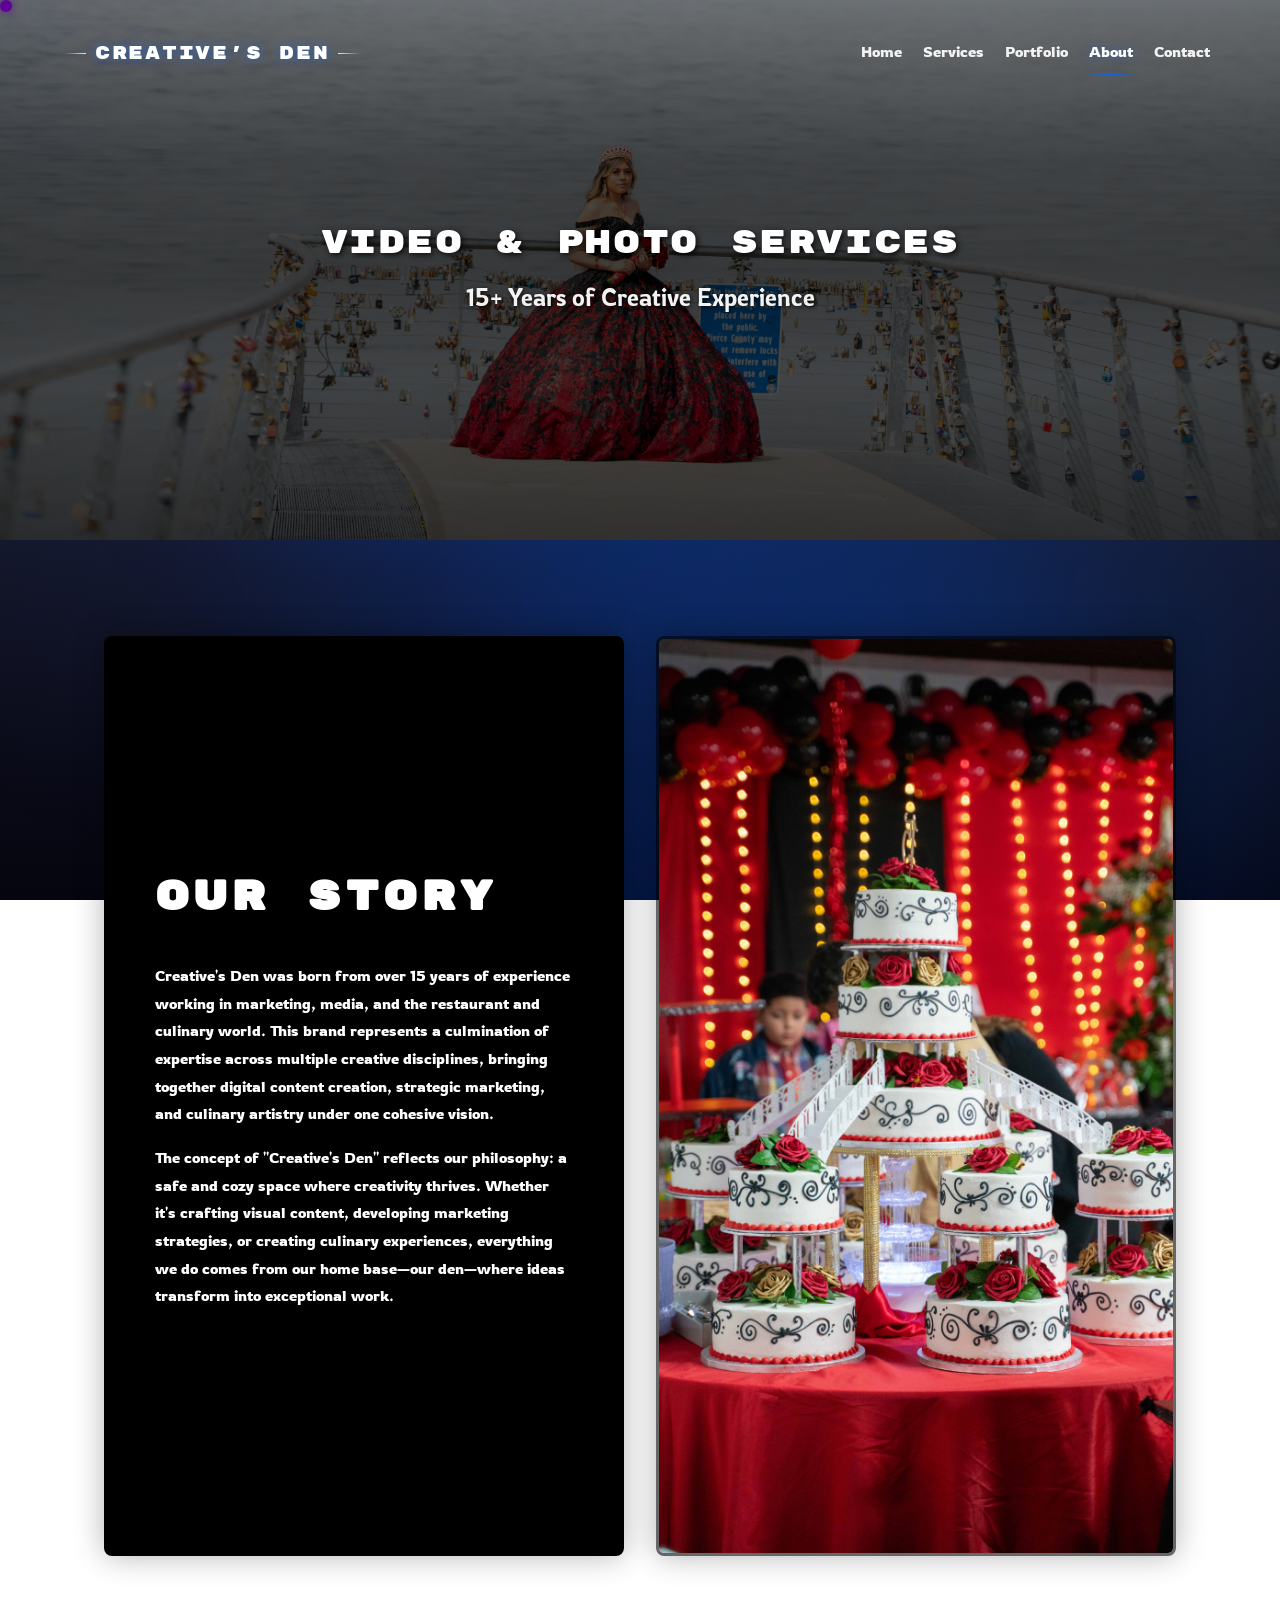
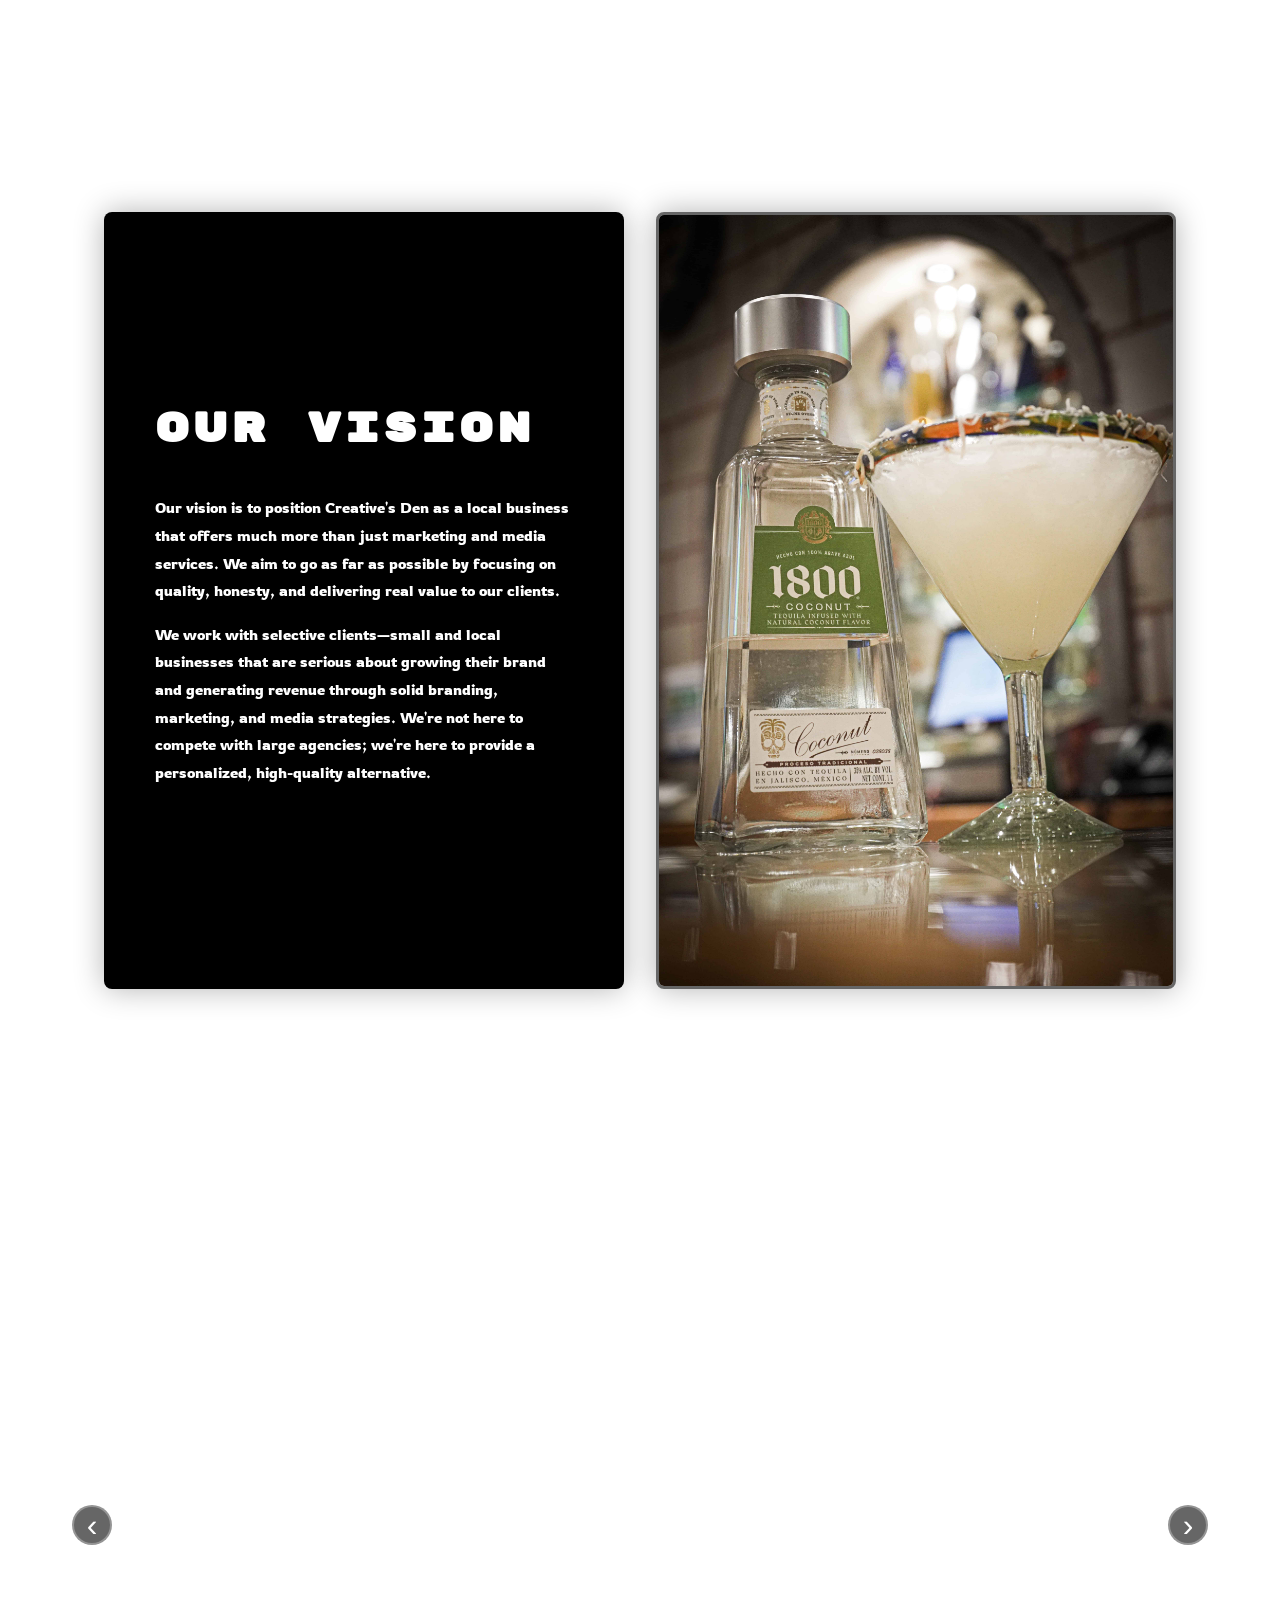
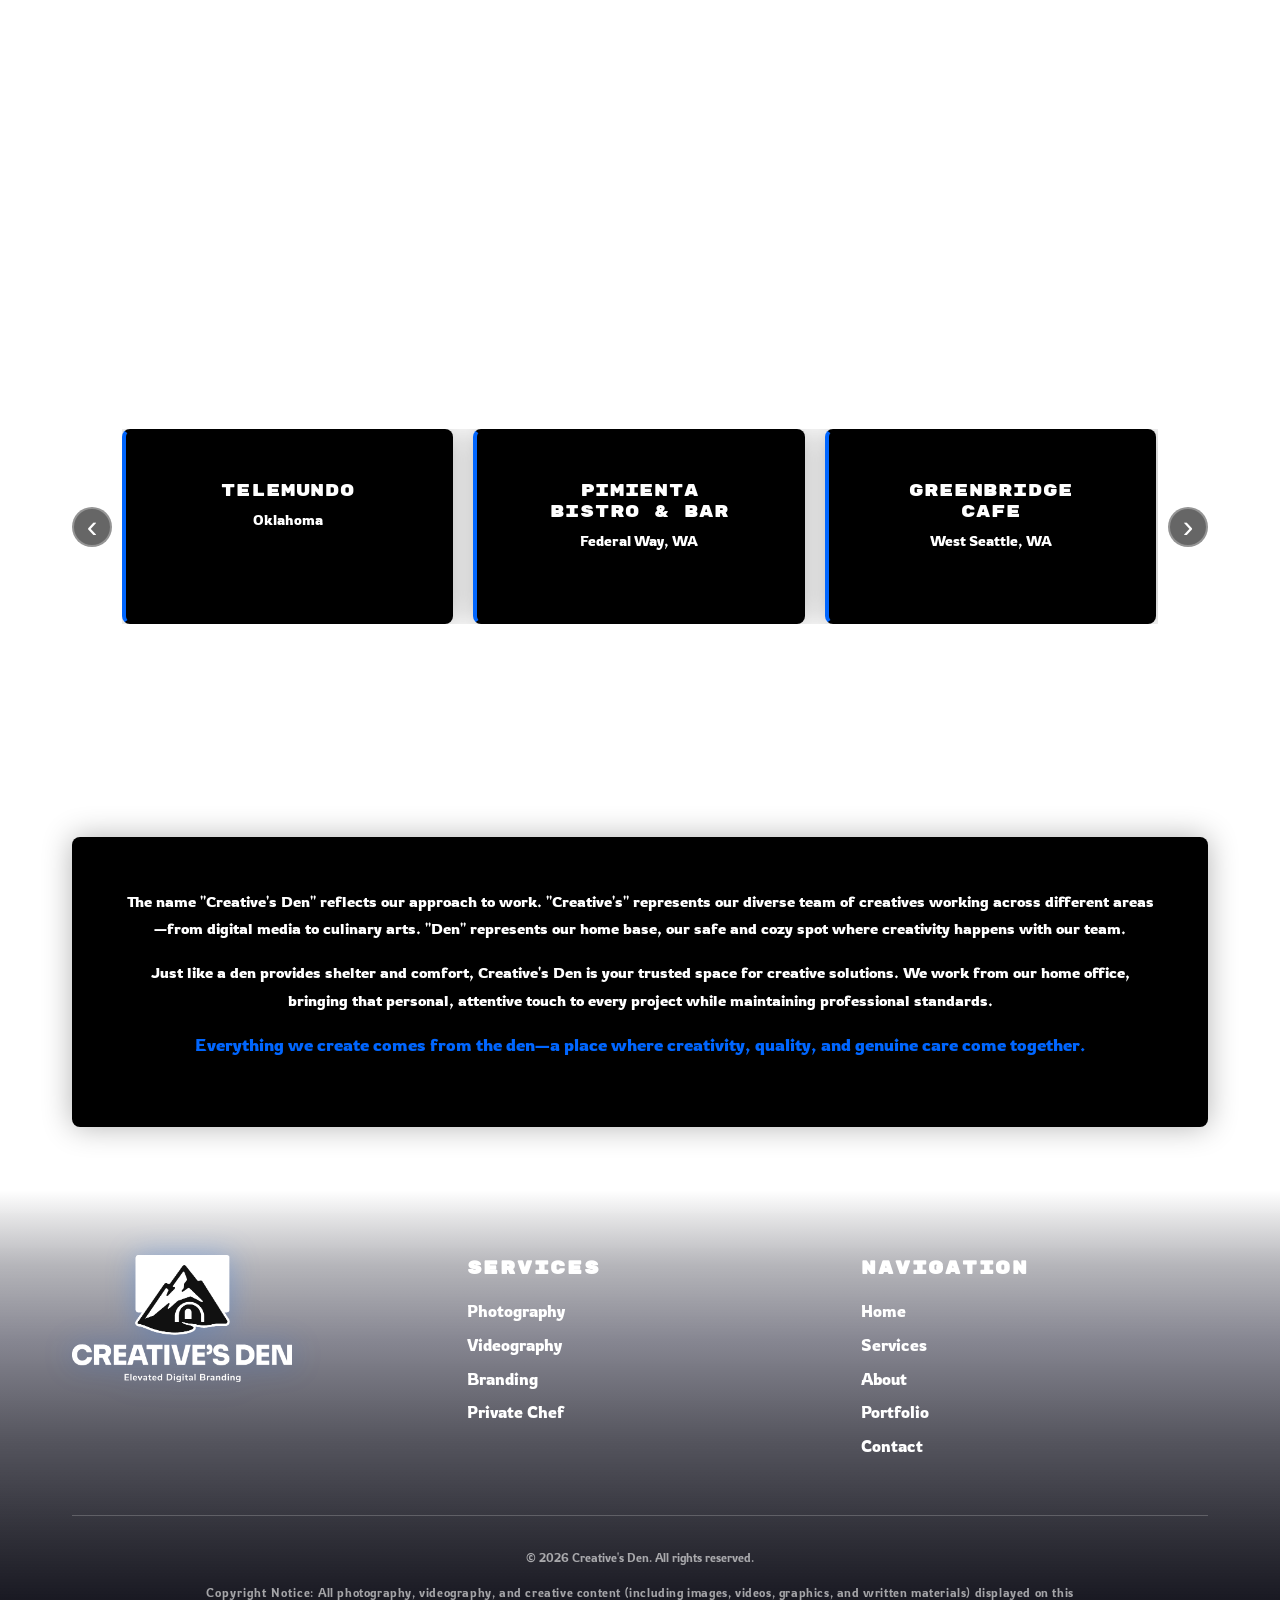
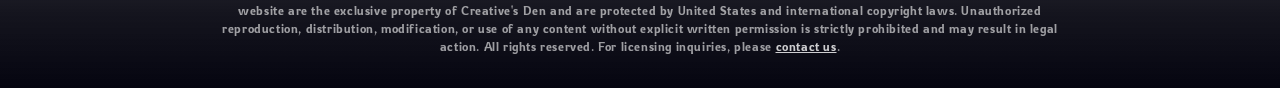
==== commit b2c9bc70: "Contain mobile menu panel Co-authored-by: Cursor <cursoragent@cursor.com>" ====
--- a/about.html
+++ b/about.html
@@ -15,7 +15,7 @@
     <link href="https://fonts.googleapis.com/css2?family=Rubik+Mono+One&family=Rowdies:wght@300;400;700&family=Six+Caps&display=swap" rel="stylesheet">
     
     <link rel="preload" as="image" href="DSC01674.jpeg">
-    <link rel="stylesheet" href="styles.css?v=20260508-7">
+    <link rel="stylesheet" href="styles.css?v=20260508-8">
 </head>
 <body>
     <div class="custom-cursor" id="customCursor"></div>
@@ -206,6 +206,6 @@
         </div>
     </footer>
 
-    <script src="script.js?v=20260508-7"></script>
+    <script src="script.js?v=20260508-8"></script>
 </body>
 </html>
--- a/styles.css
+++ b/styles.css
@@ -2764,8 +2764,9 @@
 @media (max-width: 768px) {
     .nav-menu {
         position: fixed;
-        inset: 0;
-        transform: none;
+        top: 50%;
+        left: 50%;
+        transform: translate(-50%, -50%) scale(0.98);
         flex-direction: column;
         gap: 0.5rem;
         background: 
@@ -2784,37 +2785,35 @@
             );
         backdrop-filter: blur(20px);
         -webkit-backdrop-filter: blur(20px);
-        width: 100%;
-        max-width: none;
-        height: 100dvh;
-        min-height: 100vh;
-        border-radius: 0;
+        width: min(360px, calc(100vw - 2rem));
+        max-width: 360px;
+        height: auto;
+        min-height: 0;
+        border-radius: 18px;
         text-align: center;
-        transition: opacity 0.3s ease, visibility 0.3s ease;
+        transition: opacity 0.3s ease, visibility 0.3s ease, transform 0.3s ease;
         box-shadow: 
-            0 0 30px rgba(0, 0, 0, 0.3),
+            0 20px 60px rgba(0, 0, 0, 0.5),
             inset 0 0 30px rgba(0, 0, 0, 0.1);
-        border: 0;
-        padding: 5.5rem 1.25rem 2rem;
+        border: 2px solid rgba(0, 102, 255, 0.5);
+        padding: 1.5rem 1rem;
         margin: 0;
         opacity: 0;
         visibility: hidden;
         pointer-events: none;
-        overflow-y: auto;
+        overflow: hidden;
         -webkit-overflow-scrolling: touch;
         justify-content: center;
         align-items: center;
         z-index: 9999;
+        isolation: isolate;
         box-sizing: border-box;
     }
 
     .nav-menu::before {
         content: '';
-        position: fixed;
-        top: 0;
-        left: 0;
-        width: 100%;
-        height: 100%;
+        position: absolute;
+        inset: 0;
         background: 
             radial-gradient(circle at 20% 30%, rgba(0, 102, 255, 0.1) 0%, transparent 50%),
             radial-gradient(circle at 80% 70%, rgba(0, 102, 255, 0.1) 0%, transparent 50%),
@@ -2822,12 +2821,14 @@
         pointer-events: none;
         z-index: -1;
         animation: galaxyPulse 20s ease-in-out infinite;
+        border-radius: inherit;
     }
 
     .nav-menu.active {
         opacity: 1 !important;
         visibility: visible !important;
         pointer-events: auto !important;
+        transform: translate(-50%, -50%) scale(1);
     }
 
     .nav-menu li {
@@ -3428,10 +3429,9 @@
     }
 
     .nav-menu {
-        inset: 0;
-        width: 100%;
-        max-width: none;
-        padding: 5rem 1rem 2rem;
+        width: min(320px, calc(100vw - 1.25rem));
+        max-width: 320px;
+        padding: 1.25rem 0.75rem;
     }
 
     .nav-link {
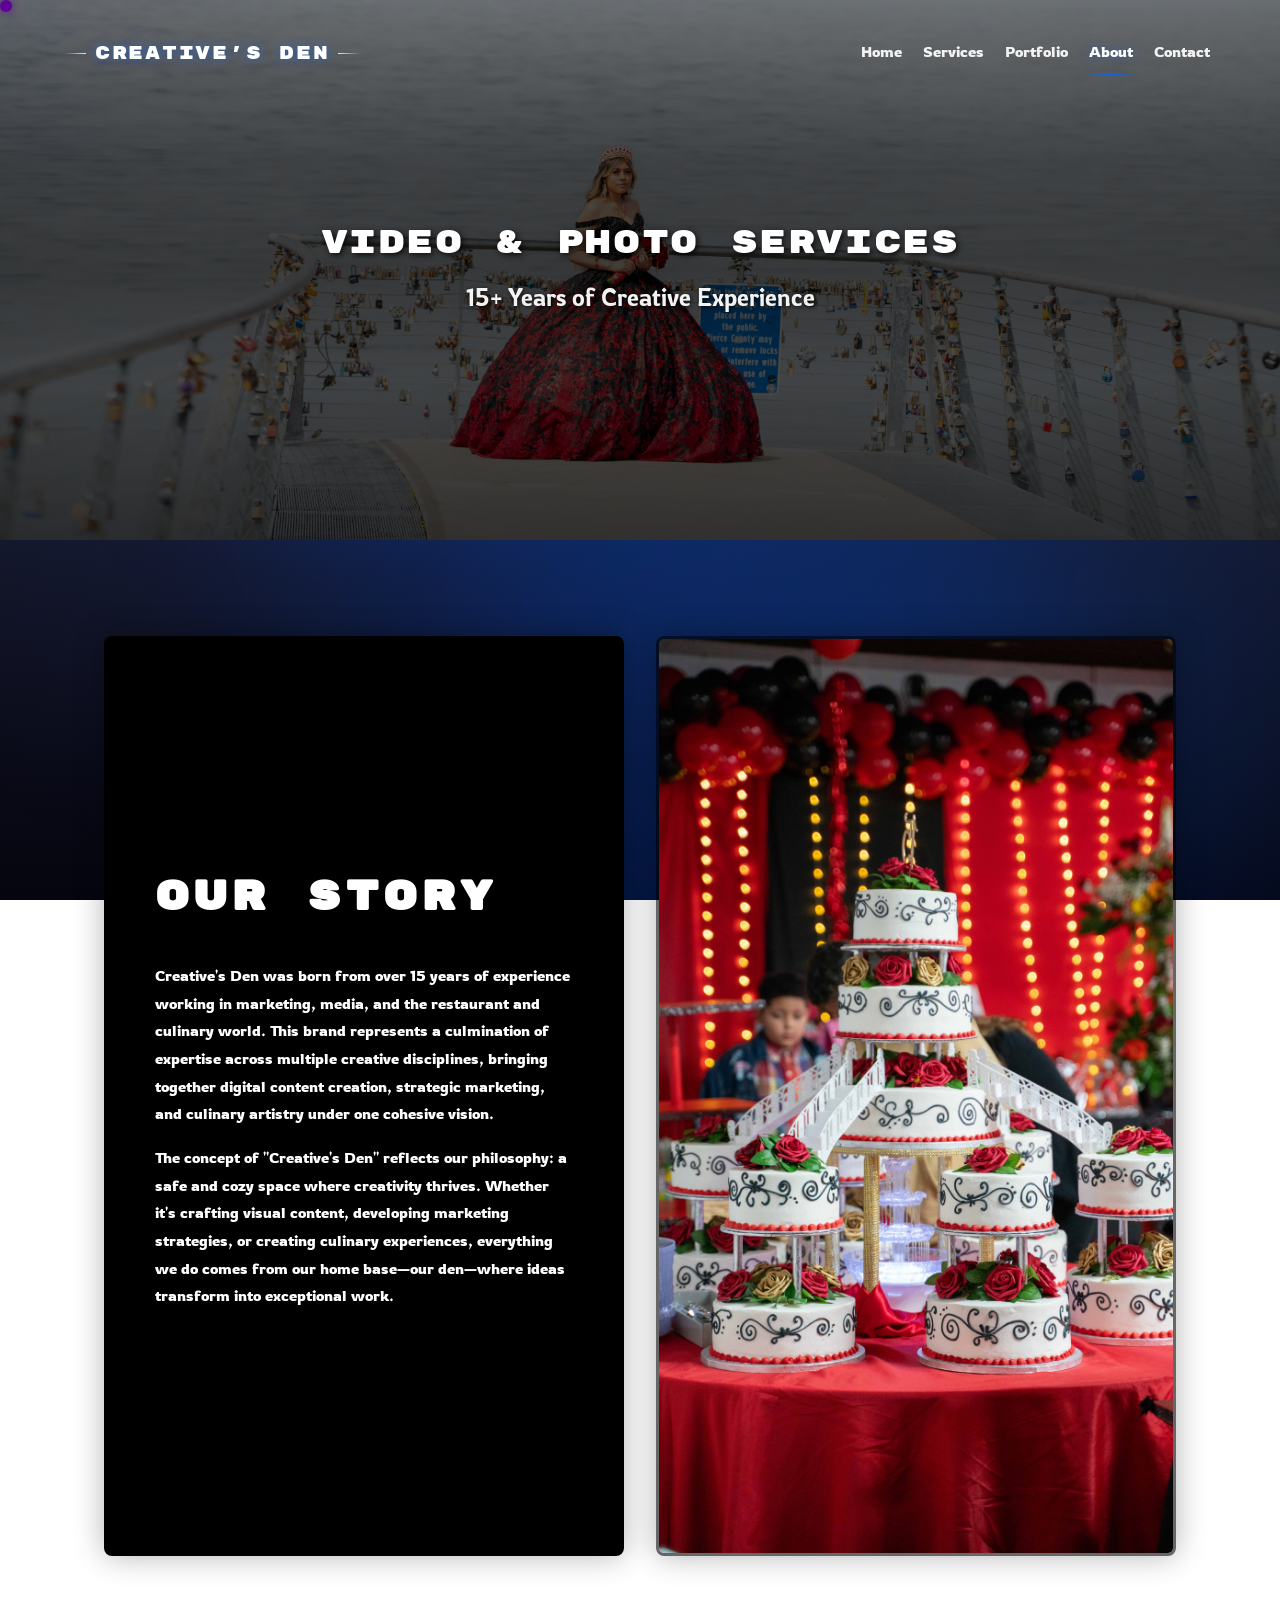
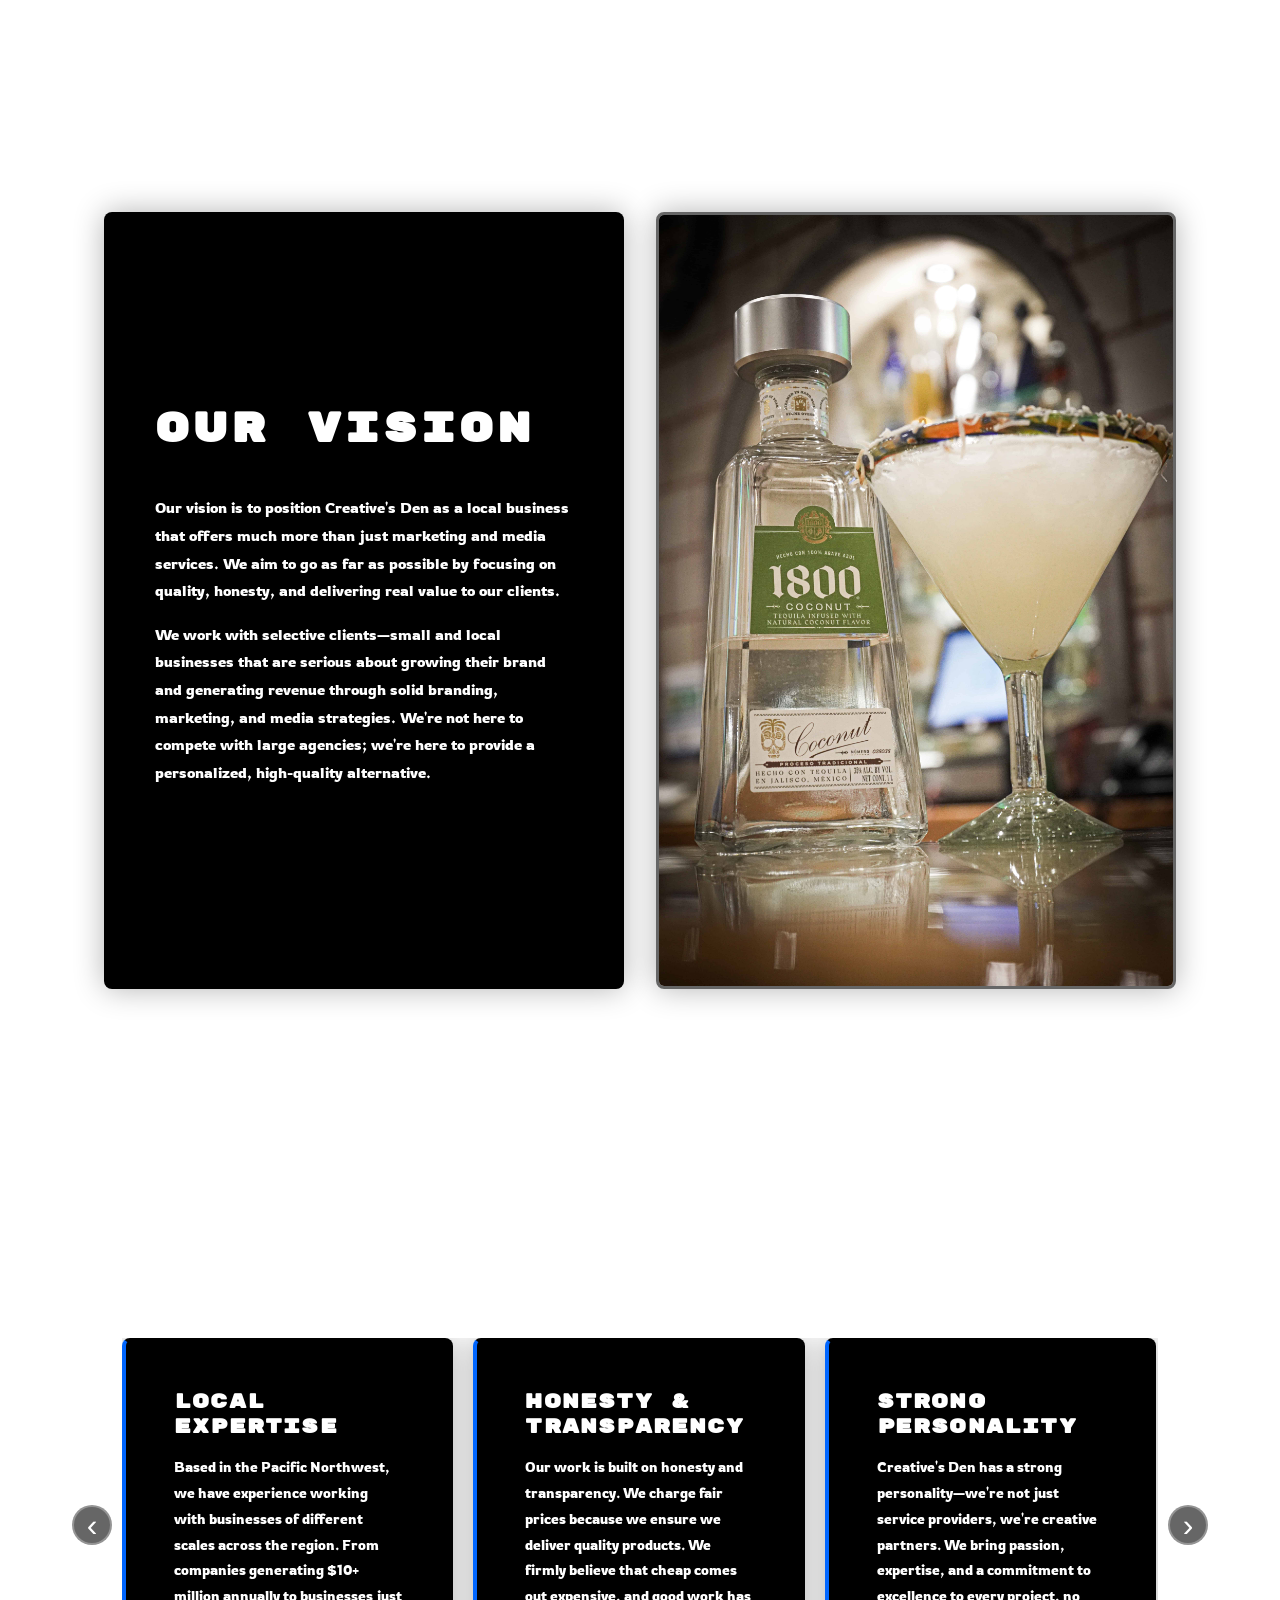
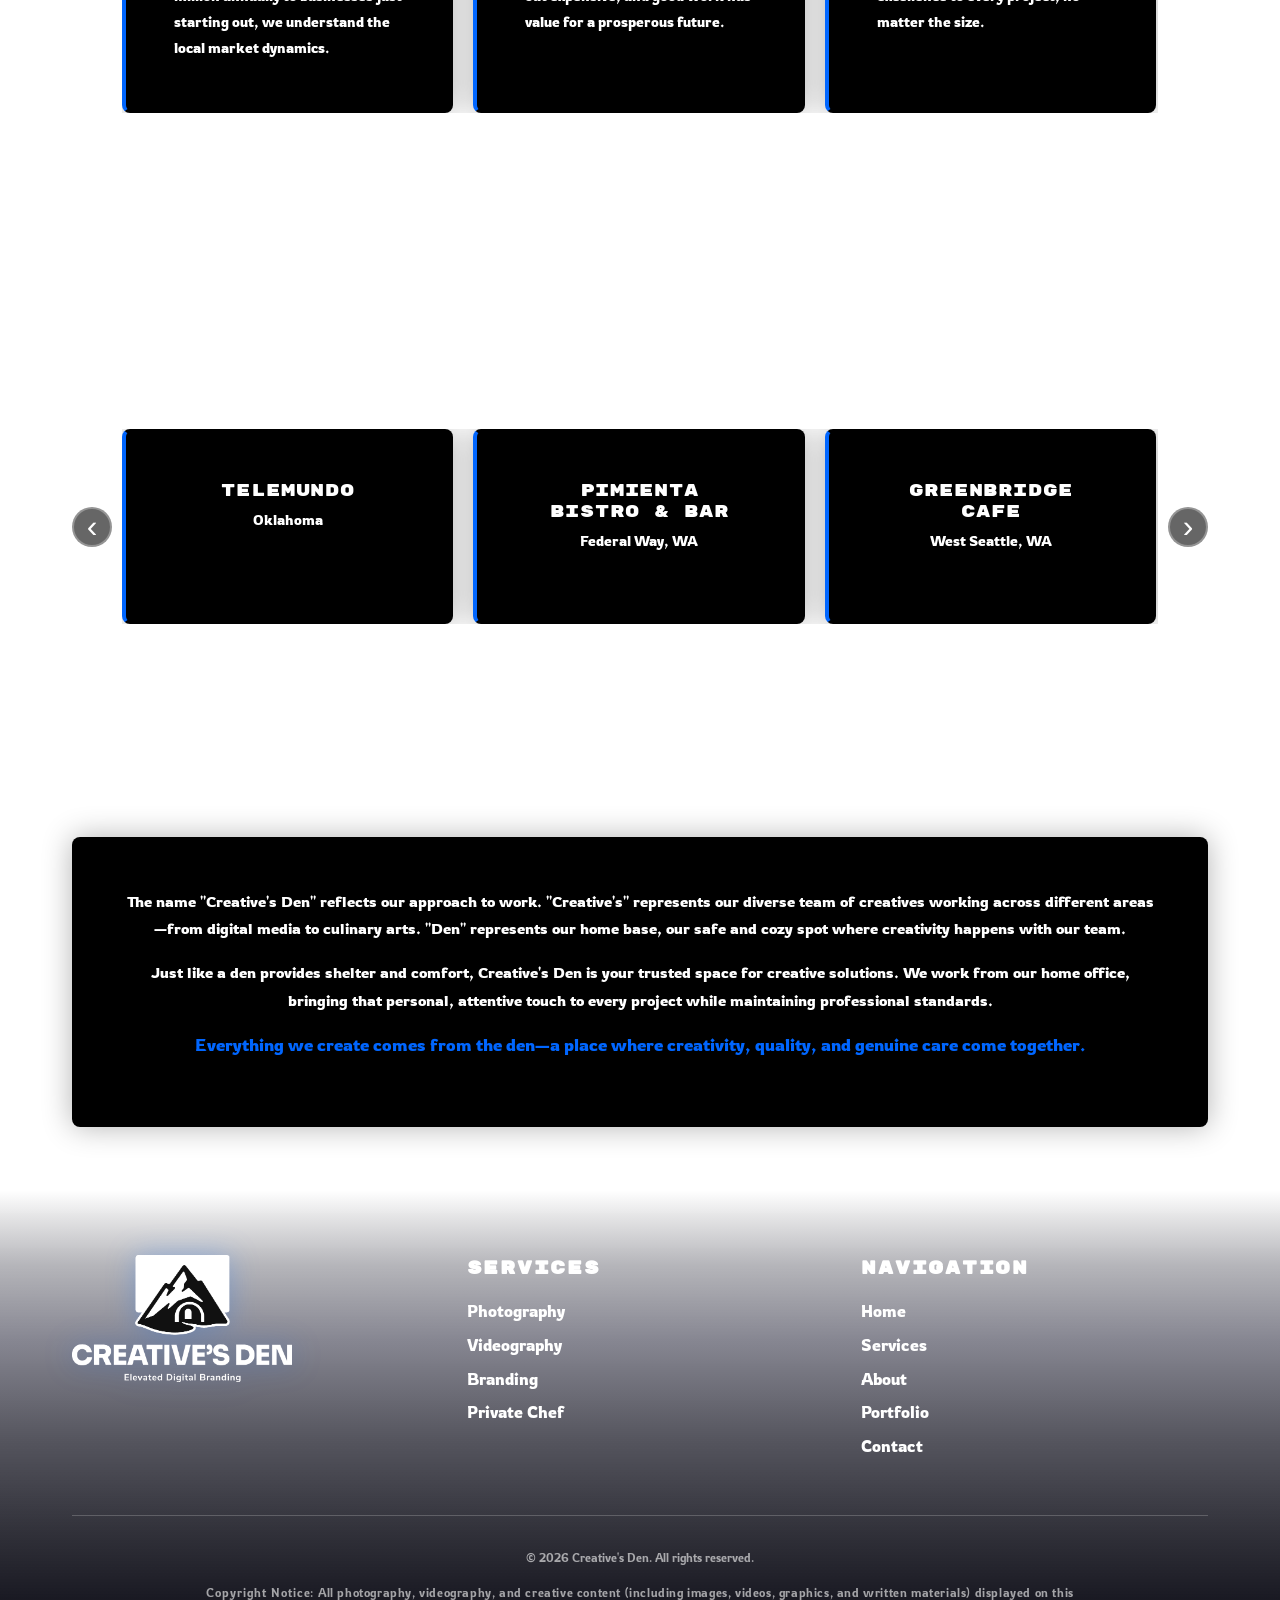
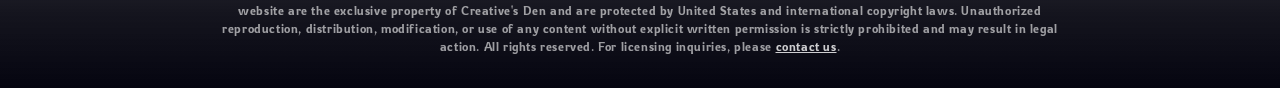
==== commit 10629255: "Anchor mobile menu dropdown Co-authored-by: Cursor <cursoragent@cursor.com>" ====
--- a/about.html
+++ b/about.html
@@ -15,7 +15,7 @@
     <link href="https://fonts.googleapis.com/css2?family=Rubik+Mono+One&family=Rowdies:wght@300;400;700&family=Six+Caps&display=swap" rel="stylesheet">
     
     <link rel="preload" as="image" href="DSC01674.jpeg">
-    <link rel="stylesheet" href="styles.css?v=20260508-8">
+    <link rel="stylesheet" href="styles.css?v=20260508-9">
 </head>
 <body>
     <div class="custom-cursor" id="customCursor"></div>
@@ -206,6 +206,6 @@
         </div>
     </footer>
 
-    <script src="script.js?v=20260508-8"></script>
+    <script src="script.js?v=20260508-9"></script>
 </body>
 </html>
--- a/styles.css
+++ b/styles.css
@@ -2763,10 +2763,11 @@
 
 @media (max-width: 768px) {
     .nav-menu {
-        position: fixed;
-        top: 50%;
-        left: 50%;
-        transform: translate(-50%, -50%) scale(0.98);
+        position: absolute;
+        top: calc(100% + 0.75rem);
+        right: 0;
+        left: auto;
+        transform: translateY(-8px);
         flex-direction: column;
         gap: 0.5rem;
         background: 
@@ -2828,7 +2829,7 @@
         opacity: 1 !important;
         visibility: visible !important;
         pointer-events: auto !important;
-        transform: translate(-50%, -50%) scale(1);
+        transform: translateY(0);
     }
 
     .nav-menu li {
@@ -3432,6 +3433,7 @@
         width: min(320px, calc(100vw - 1.25rem));
         max-width: 320px;
         padding: 1.25rem 0.75rem;
+        right: 0;
     }
 
     .nav-link {
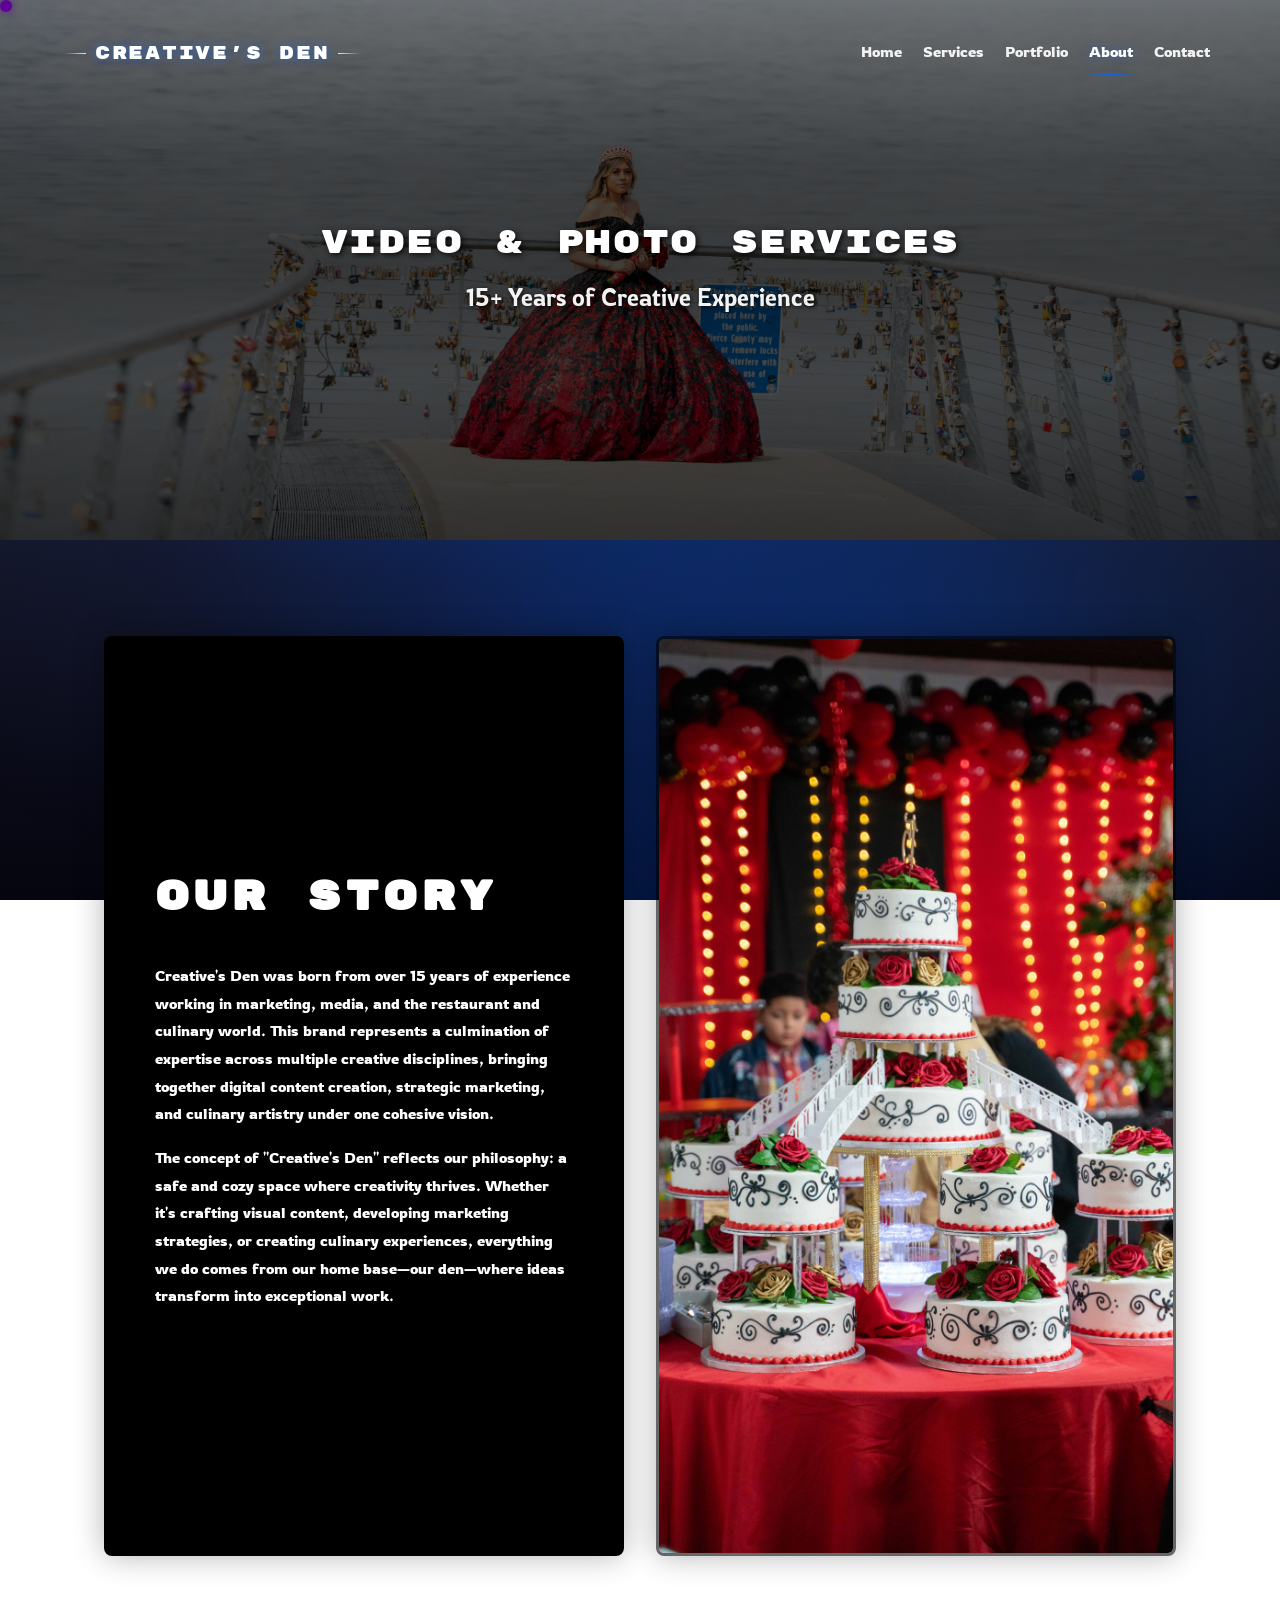
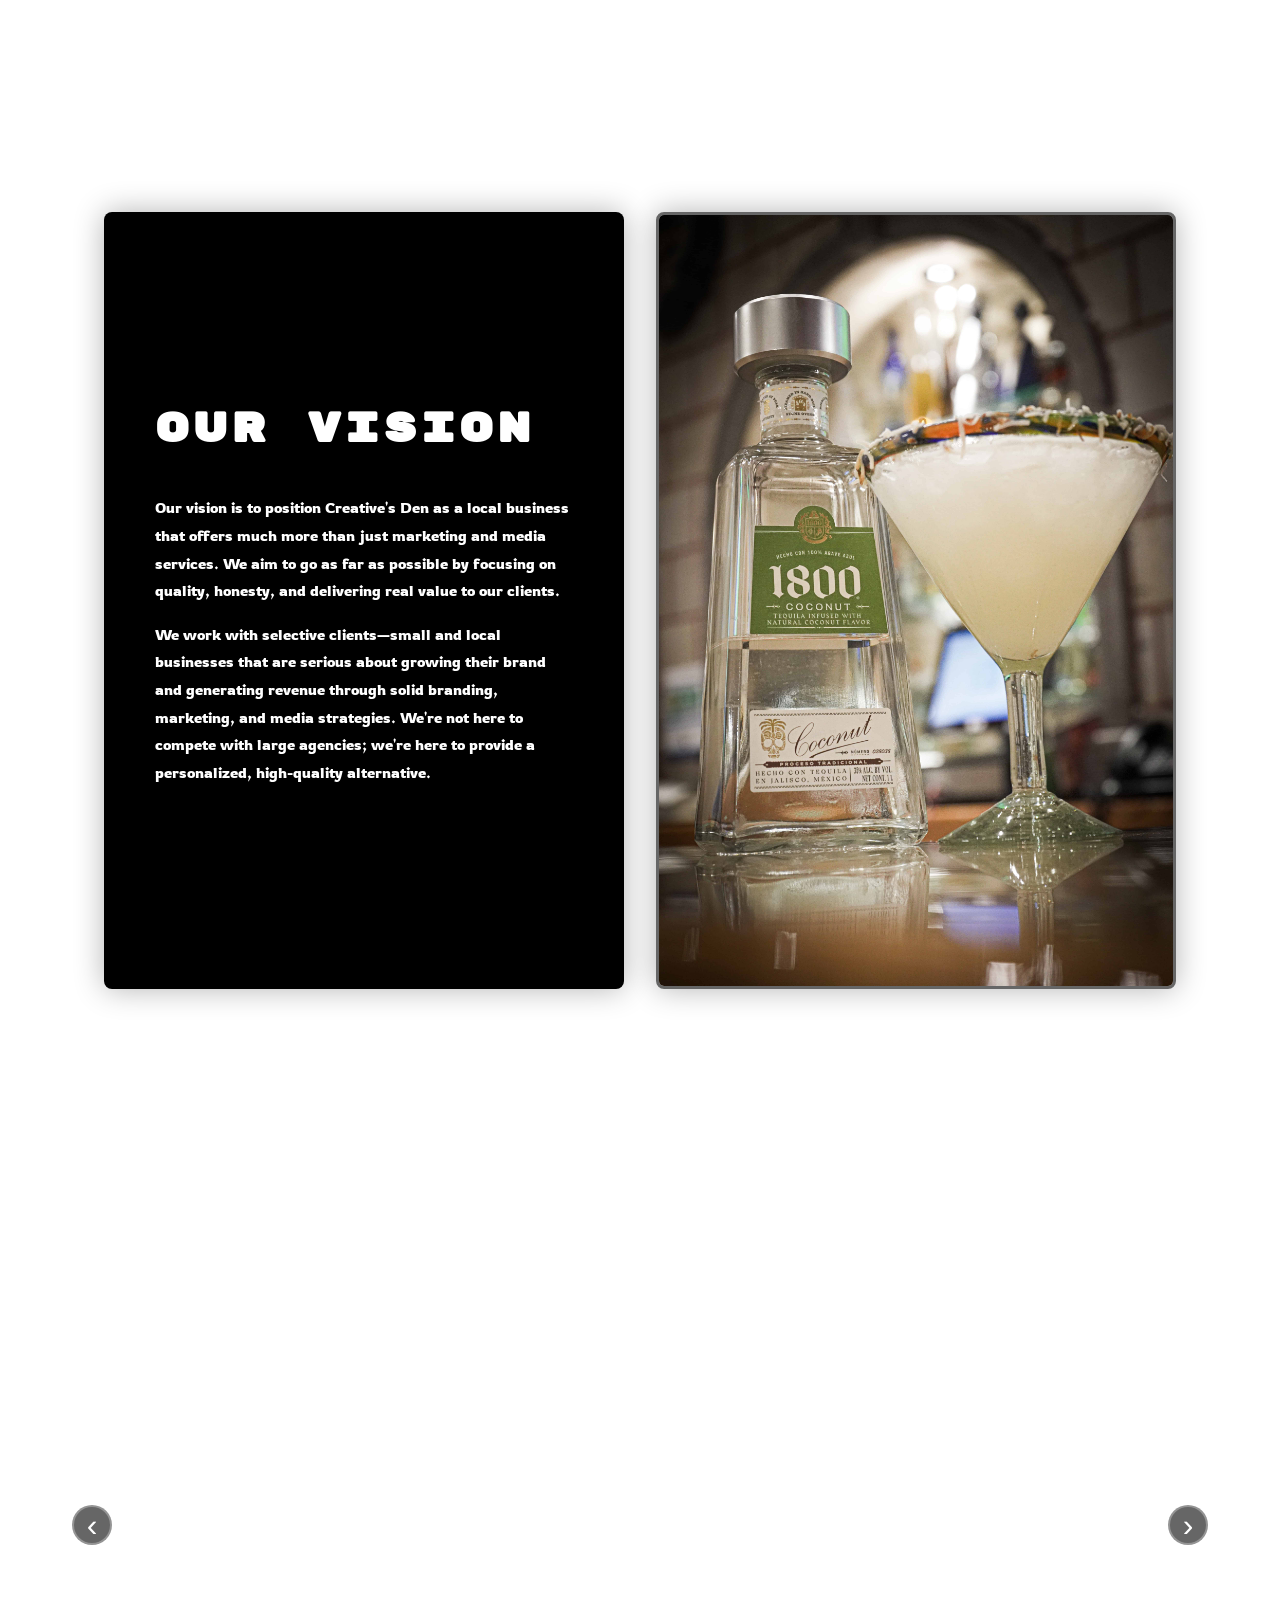
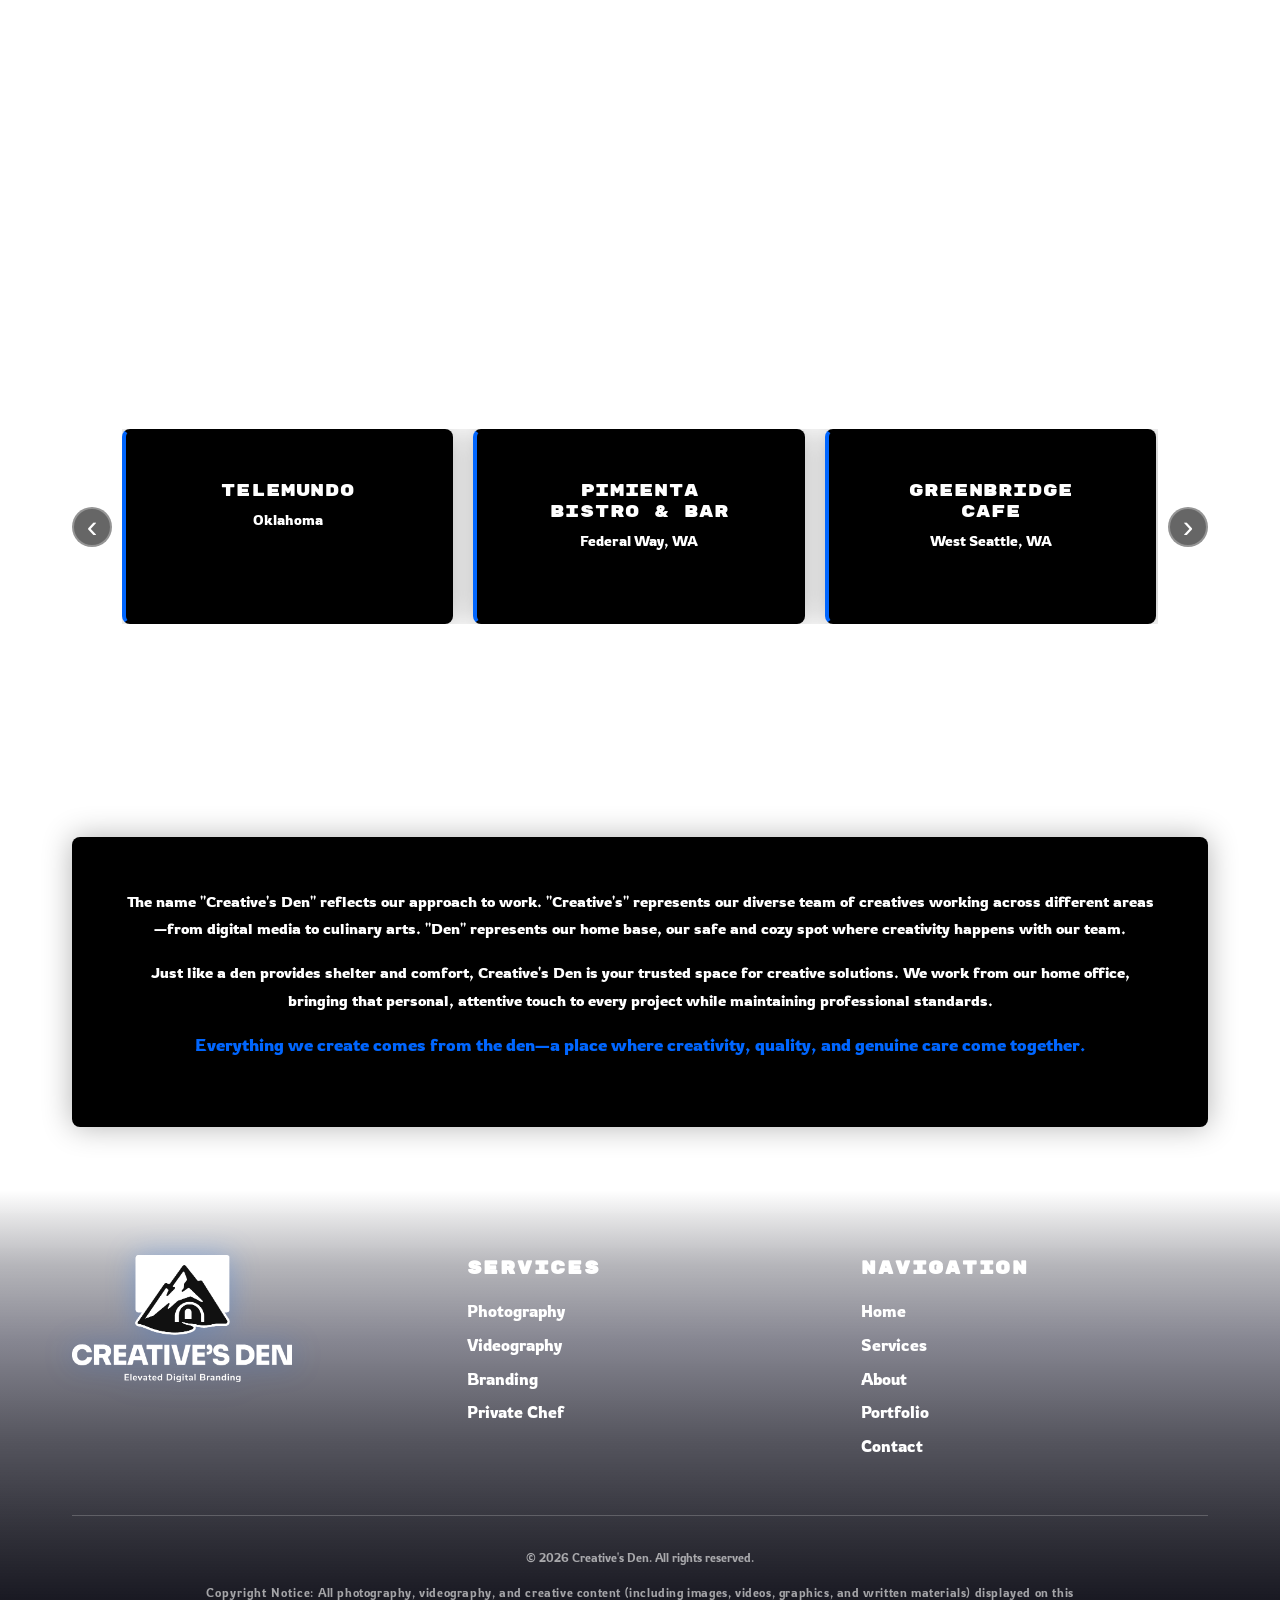
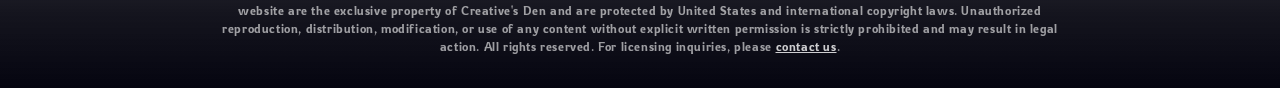
==== commit 7c615610: "Center mobile menu dropdown Co-authored-by: Cursor <cursoragent@cursor.com>" ====
--- a/about.html
+++ b/about.html
@@ -15,7 +15,7 @@
     <link href="https://fonts.googleapis.com/css2?family=Rubik+Mono+One&family=Rowdies:wght@300;400;700&family=Six+Caps&display=swap" rel="stylesheet">
     
     <link rel="preload" as="image" href="DSC01674.jpeg">
-    <link rel="stylesheet" href="styles.css?v=20260508-9">
+    <link rel="stylesheet" href="styles.css?v=20260508-10">
 </head>
 <body>
     <div class="custom-cursor" id="customCursor"></div>
@@ -206,6 +206,6 @@
         </div>
     </footer>
 
-    <script src="script.js?v=20260508-9"></script>
+    <script src="script.js?v=20260508-10"></script>
 </body>
 </html>
--- a/styles.css
+++ b/styles.css
@@ -2765,9 +2765,11 @@
     .nav-menu {
         position: absolute;
         top: calc(100% + 0.75rem);
-        right: 0;
-        left: auto;
-        transform: translateY(-8px);
+        left: 50%;
+        right: auto;
+        margin-left: 0;
+        margin-right: 0;
+        transform: translate(-50%, -8px);
         flex-direction: column;
         gap: 0.5rem;
         background: 
@@ -2829,7 +2831,7 @@
         opacity: 1 !important;
         visibility: visible !important;
         pointer-events: auto !important;
-        transform: translateY(0);
+        transform: translate(-50%, 0);
     }
 
     .nav-menu li {
@@ -3433,7 +3435,8 @@
         width: min(320px, calc(100vw - 1.25rem));
         max-width: 320px;
         padding: 1.25rem 0.75rem;
-        right: 0;
+        left: 50%;
+        right: auto;
     }
 
     .nav-link {
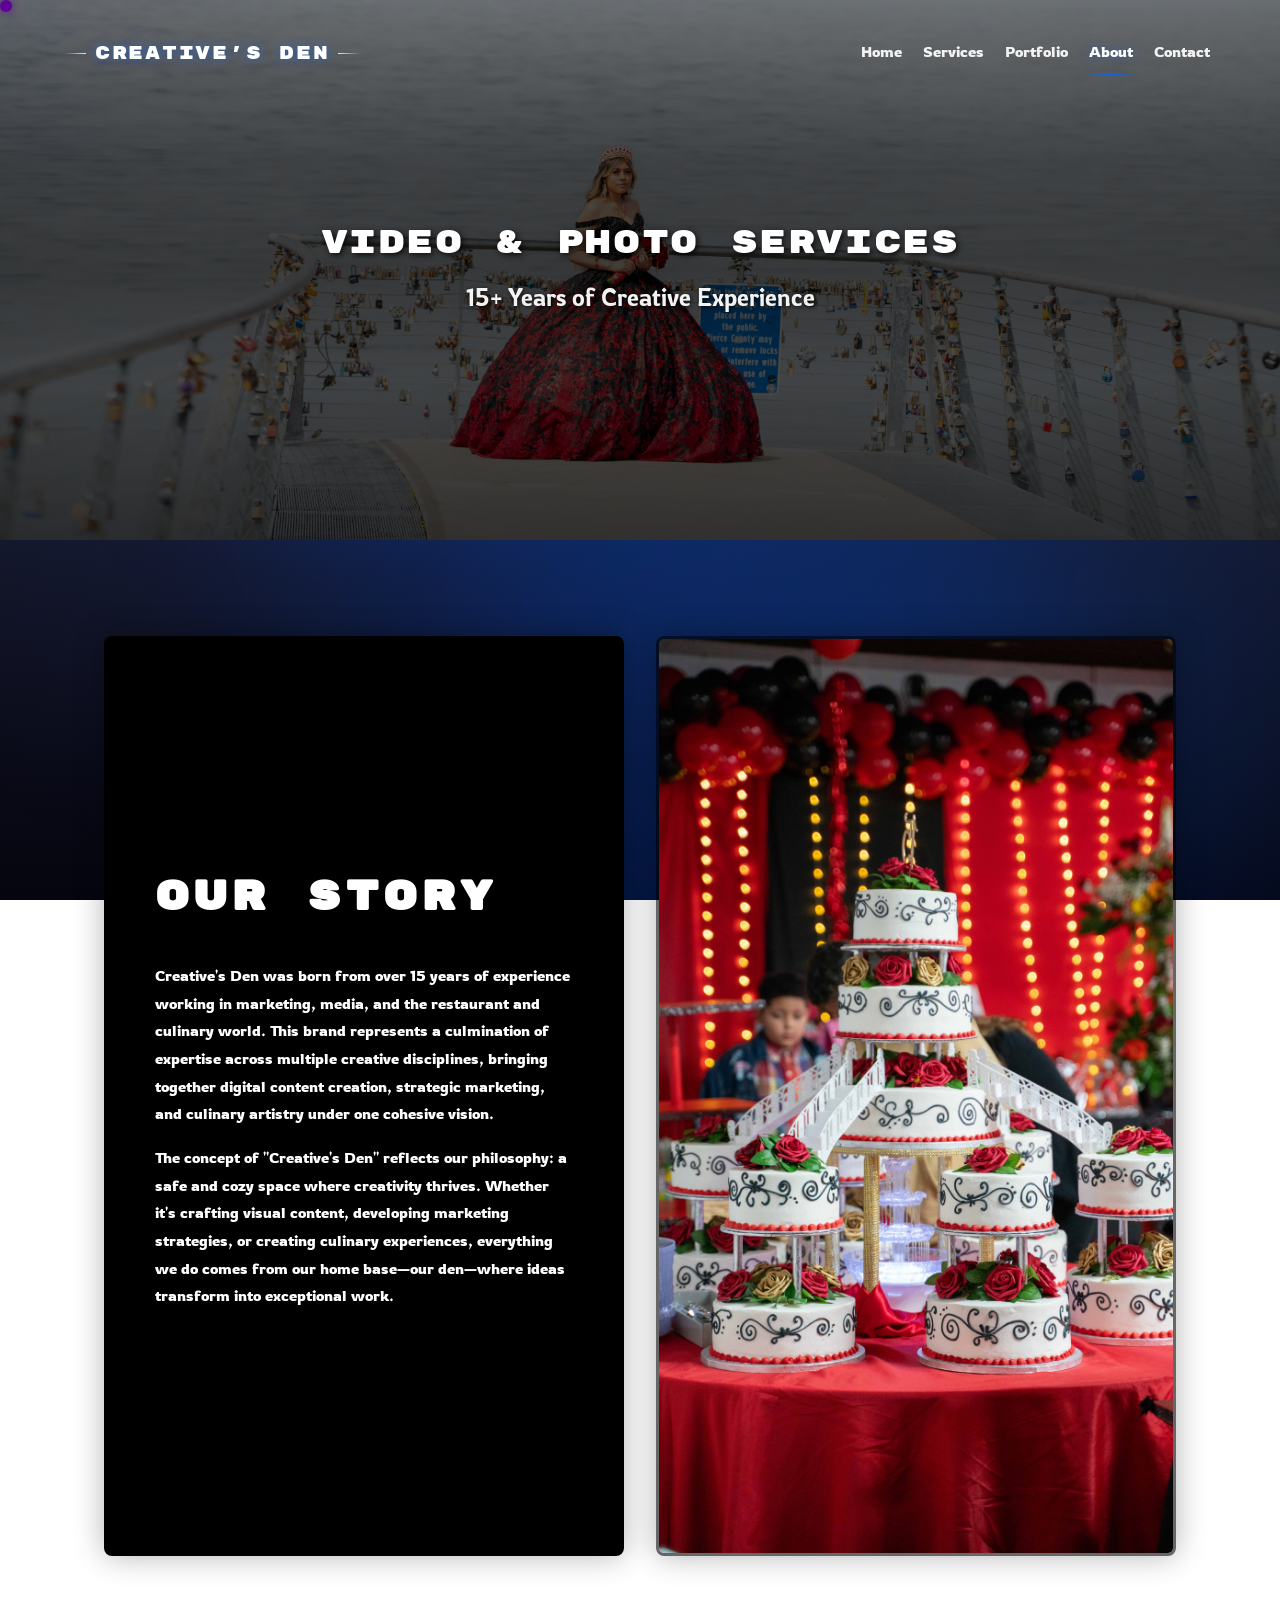
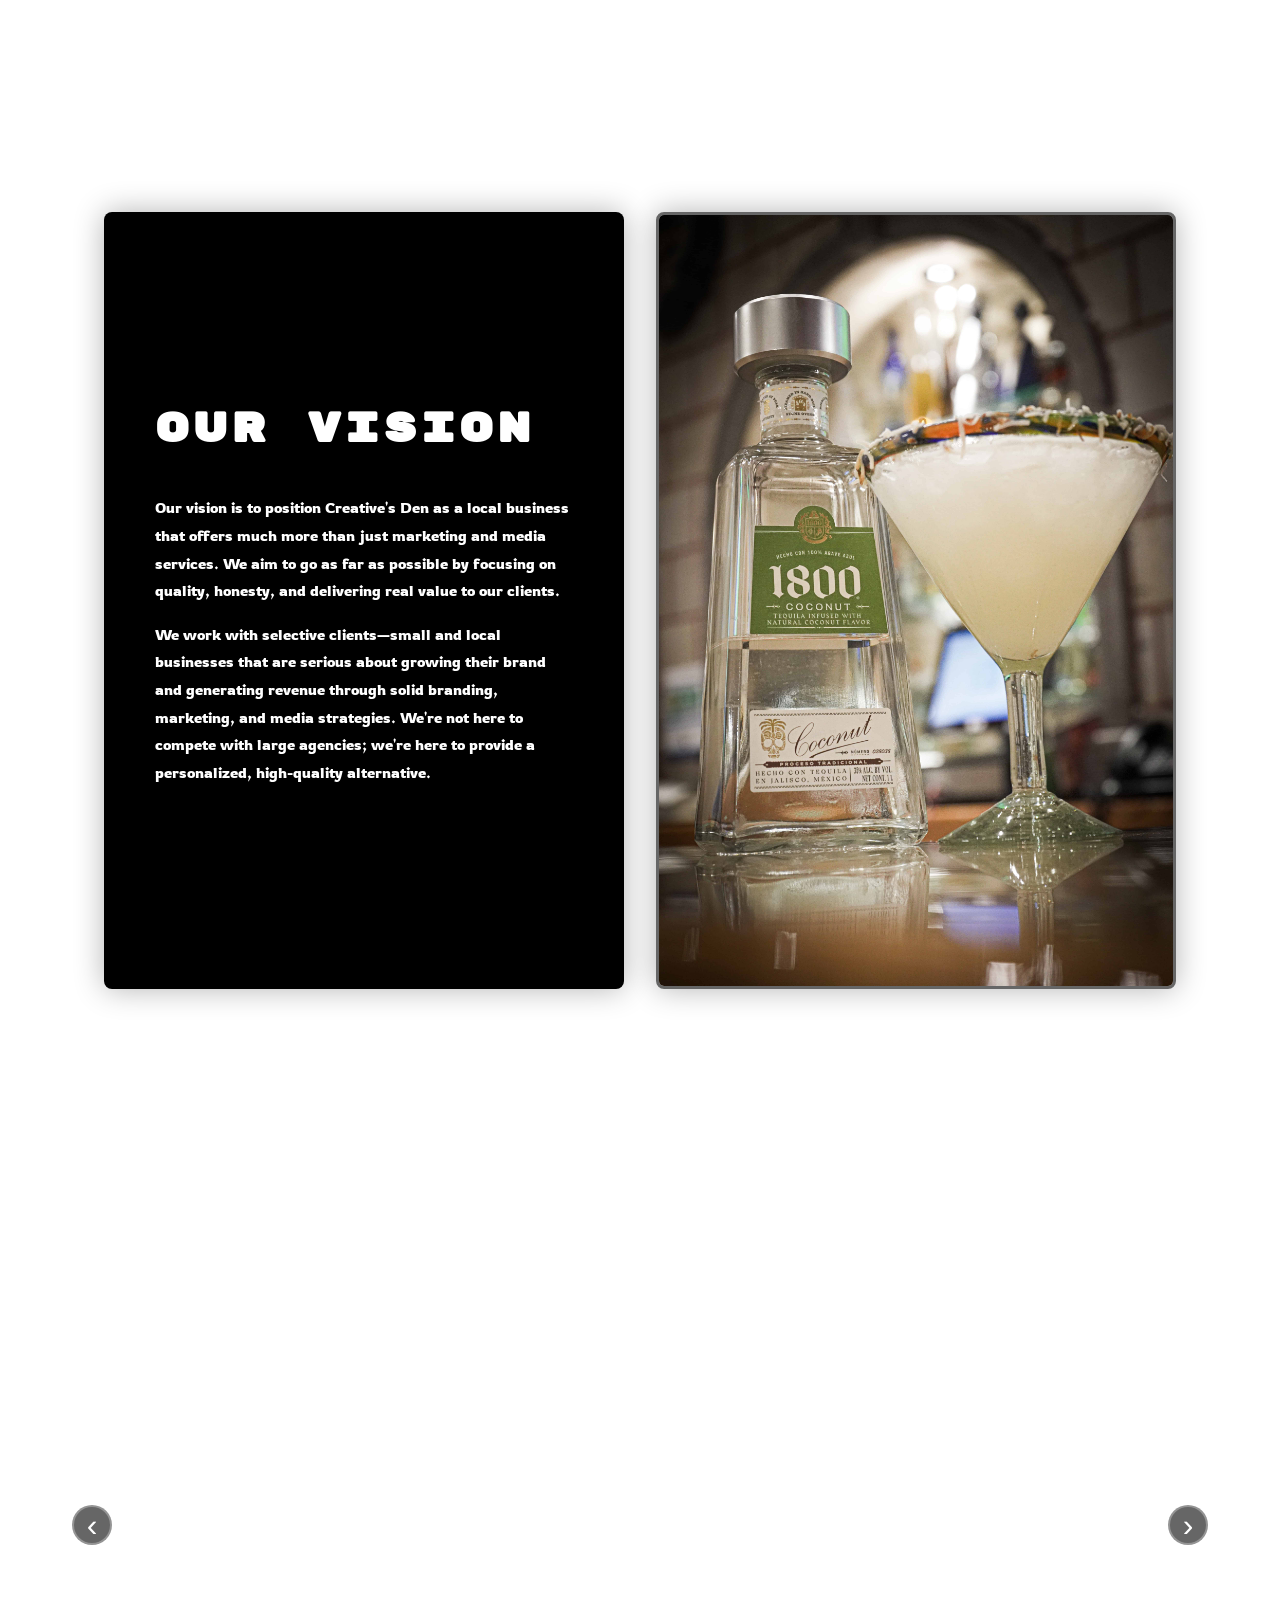
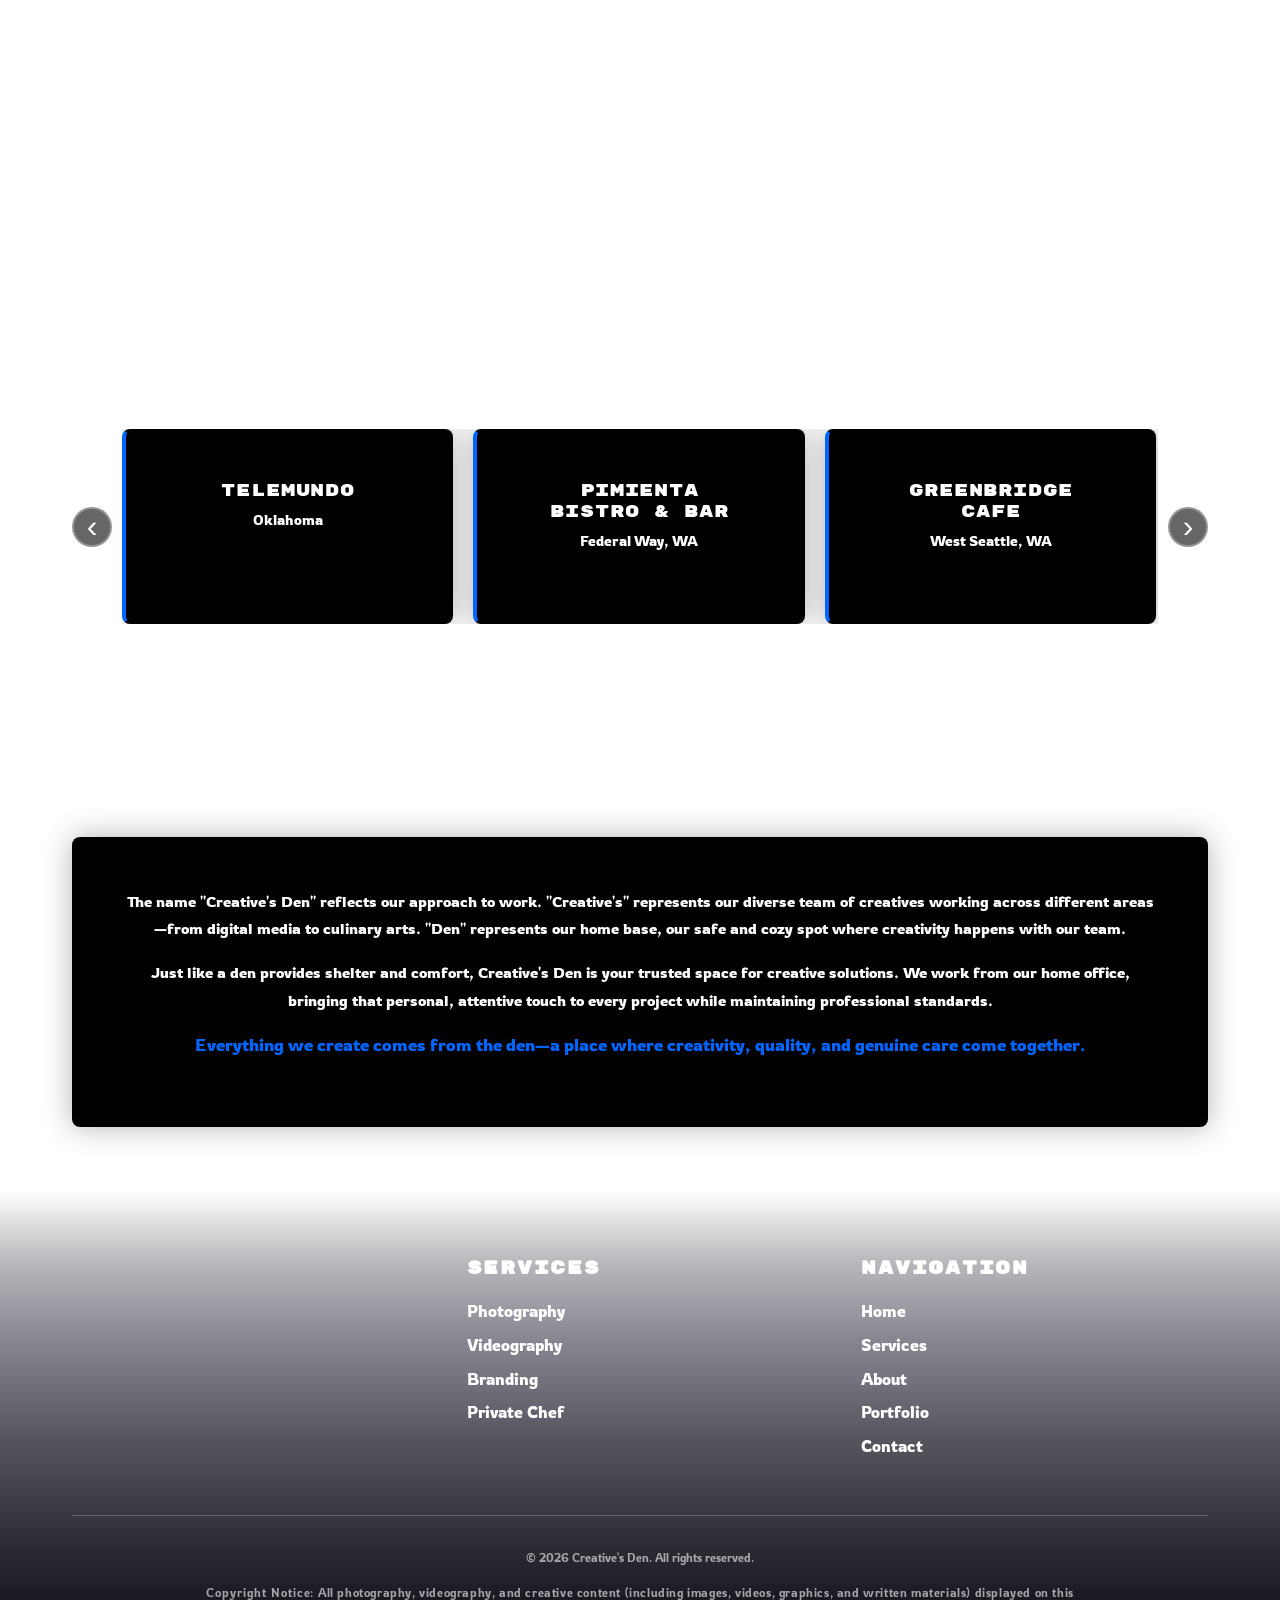
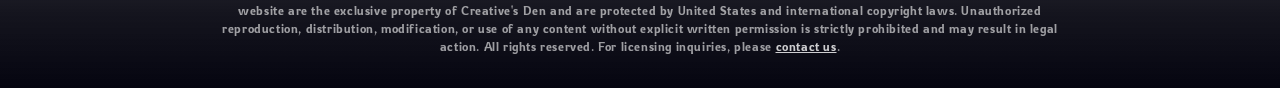
==== commit 54dab63b: "Combine portfolio into single carousel Co-authored-by: Cursor <cursoragent@cursor.com>" ====
--- a/about.html
+++ b/about.html
@@ -15,7 +15,7 @@
     <link href="https://fonts.googleapis.com/css2?family=Rubik+Mono+One&family=Rowdies:wght@300;400;700&family=Six+Caps&display=swap" rel="stylesheet">
     
     <link rel="preload" as="image" href="DSC01674.jpeg">
-    <link rel="stylesheet" href="styles.css?v=20260508-10">
+    <link rel="stylesheet" href="styles.css?v=20260508-11">
 </head>
 <body>
     <div class="custom-cursor" id="customCursor"></div>
@@ -206,6 +206,6 @@
         </div>
     </footer>
 
-    <script src="script.js?v=20260508-10"></script>
+    <script src="script.js?v=20260508-11"></script>
 </body>
 </html>
--- a/styles.css
+++ b/styles.css
@@ -2094,7 +2094,16 @@
 
 .portfolio-category-section {
     background: transparent;
-    padding: var(--spacing-xl) var(--spacing-md);
+    padding: var(--spacing-xl) 0;
+}
+
+.portfolio-container {
+    max-width: 1320px;
+}
+
+.portfolio-carousel-wrapper {
+    margin-top: var(--spacing-md);
+    padding: 0 58px;
 }
 
 .portfolio-grid-section {
@@ -2113,23 +2122,24 @@
 .portfolio-carousel .carousel-track {
     display: flex;
     transition: transform 0.5s ease-in-out;
+    align-items: stretch;
 }
 
 .portfolio-carousel .portfolio-item {
-    flex: 0 0 calc(50% - 14px);
-    min-width: calc(50% - 14px);
-    margin: 0 7px;
+    flex: 0 0 calc(50% - 16px);
+    min-width: calc(50% - 16px);
+    margin: 0 8px;
 }
 
 .portfolio-item {
     position: relative;
     overflow: hidden;
-    aspect-ratio: 4 / 3;
+    aspect-ratio: 16 / 11;
     cursor: pointer;
     background-color: var(--color-gray);
-    min-height: 400px;
+    min-height: clamp(360px, 32vw, 520px);
     border: 3px solid rgba(0, 0, 0, 0.6);
-    border-radius: 8px;
+    border-radius: 14px;
     box-shadow: 
         0 0 30px rgba(0, 0, 0, 0.3),
         inset 0 0 30px rgba(0, 0, 0, 0.1);
@@ -3211,14 +3221,14 @@
     }
 
     .portfolio-category-section .carousel-wrapper {
-        padding: 0 22px;
+        padding: 0 30px;
     }
 
     .portfolio-carousel .portfolio-item {
-        flex: 0 0 calc(100% - 10px);
-        min-width: calc(100% - 10px);
-        min-height: clamp(260px, 70vw, 420px);
-        margin: 0 5px;
+        flex: 0 0 calc(100% - 12px);
+        min-width: calc(100% - 12px);
+        min-height: clamp(290px, 74vw, 460px);
+        margin: 0 6px;
     }
 
     .portfolio-category-section .carousel-btn {
@@ -3256,8 +3266,10 @@
     }
 
     .portfolio-carousel .portfolio-item {
-        flex: 0 0 calc(50% - 10px);
-        min-width: calc(50% - 10px);
+        flex: 0 0 calc(50% - 14px);
+        min-width: calc(50% - 14px);
+        min-height: clamp(340px, 42vw, 460px);
+        margin: 0 7px;
     }
 
     .experience-card,
@@ -3532,13 +3544,13 @@
 
     /* Portfolio */
     .portfolio-carousel .portfolio-item {
-        flex: 0 0 calc(100% - 10px);
-        min-width: calc(100% - 10px);
-        margin: 0 5px;
+        flex: 0 0 calc(100% - 12px);
+        min-width: calc(100% - 12px);
+        margin: 0 6px;
     }
 
     .portfolio-item {
-        min-height: 300px;
+        min-height: clamp(280px, 78vw, 420px);
         aspect-ratio: 4 / 3;
     }
 
@@ -3591,7 +3603,7 @@
     }
 
     .portfolio-category-section .carousel-wrapper {
-        padding: 0 18px;
+        padding: 0 26px;
     }
 
     /* Contact Form */
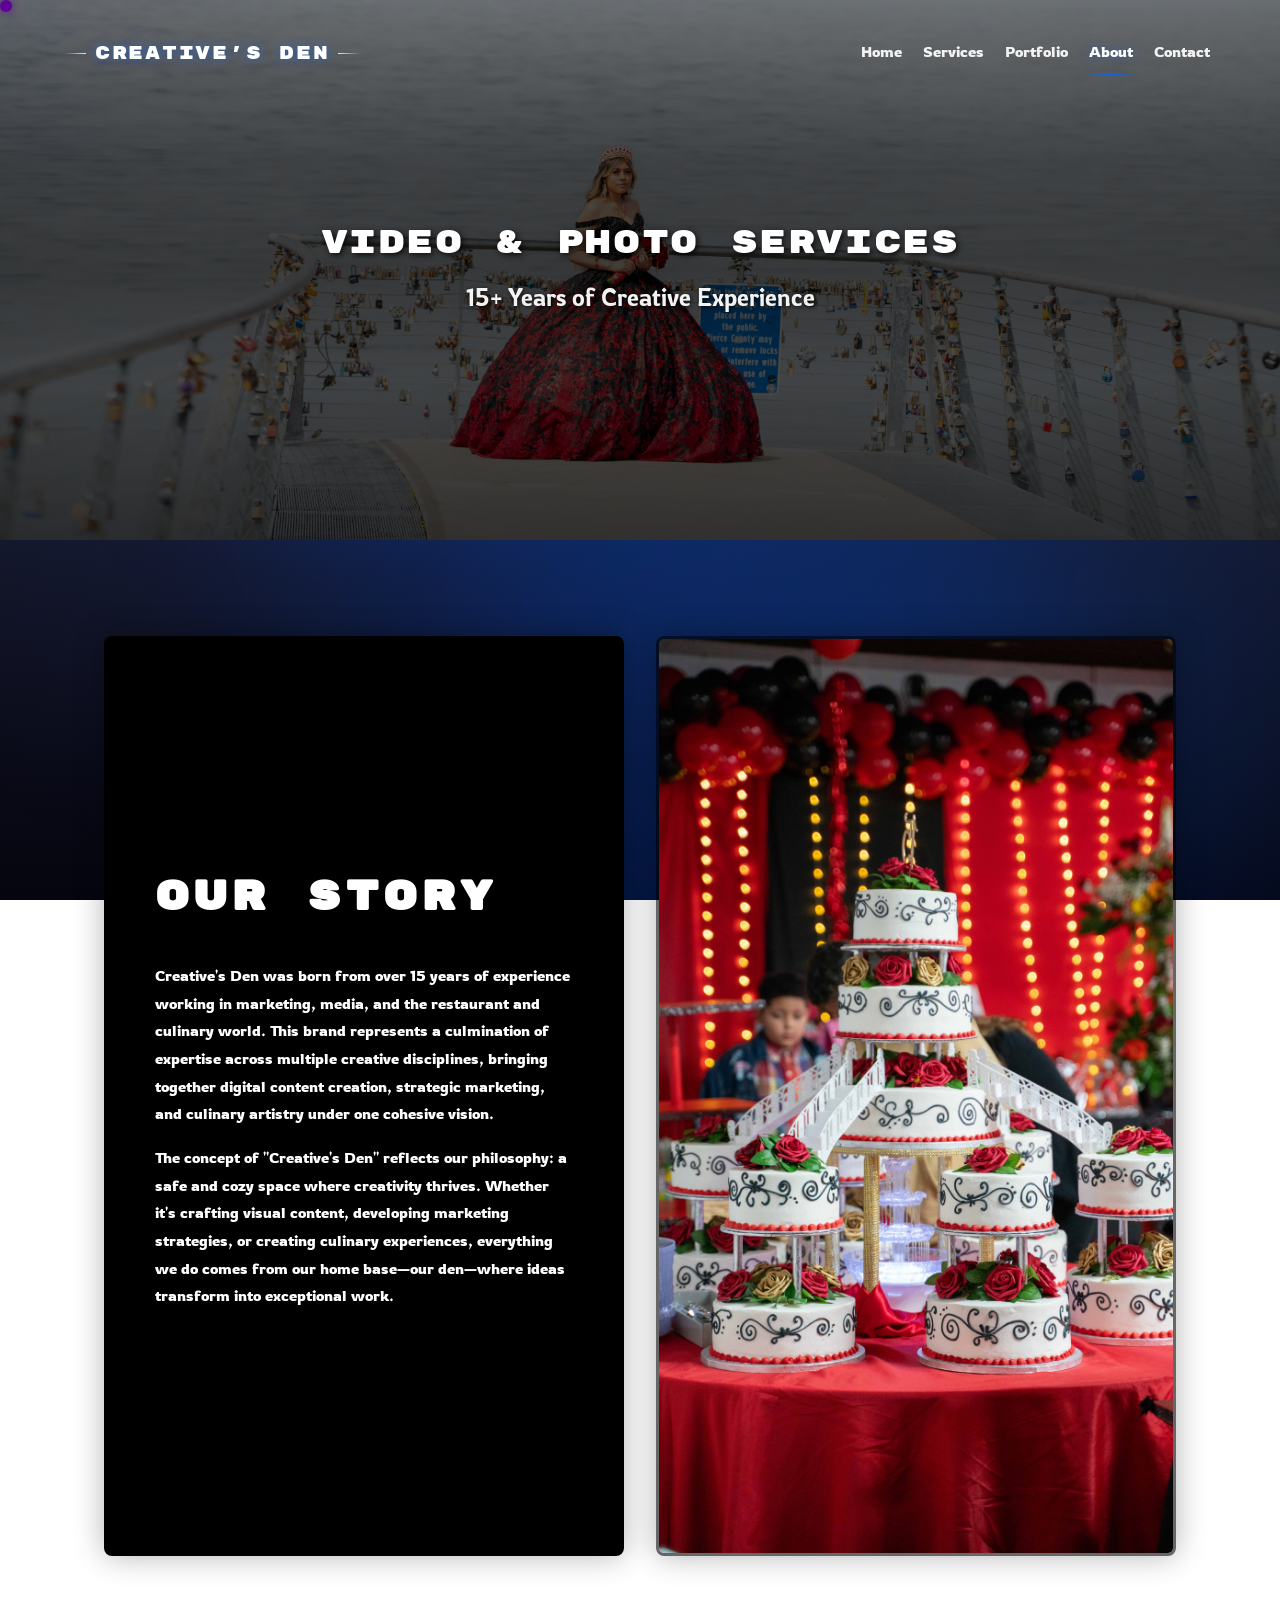
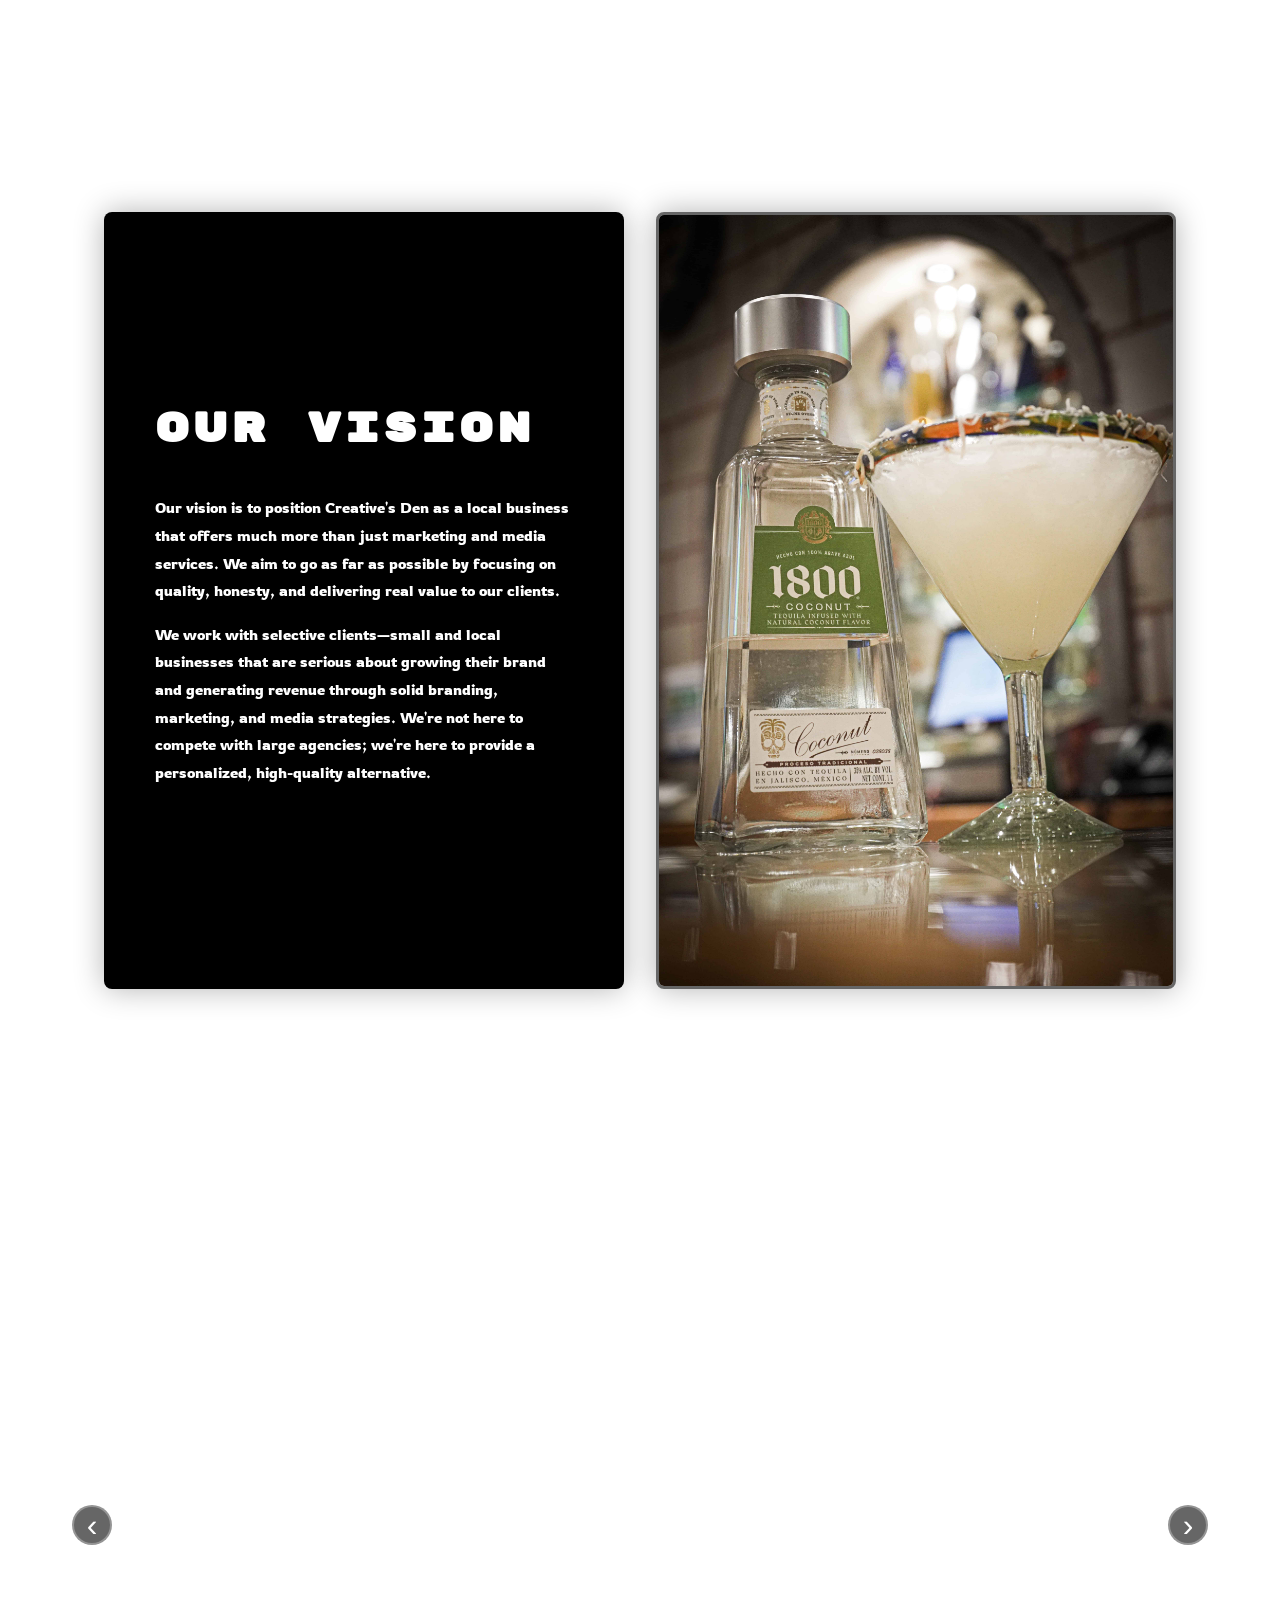
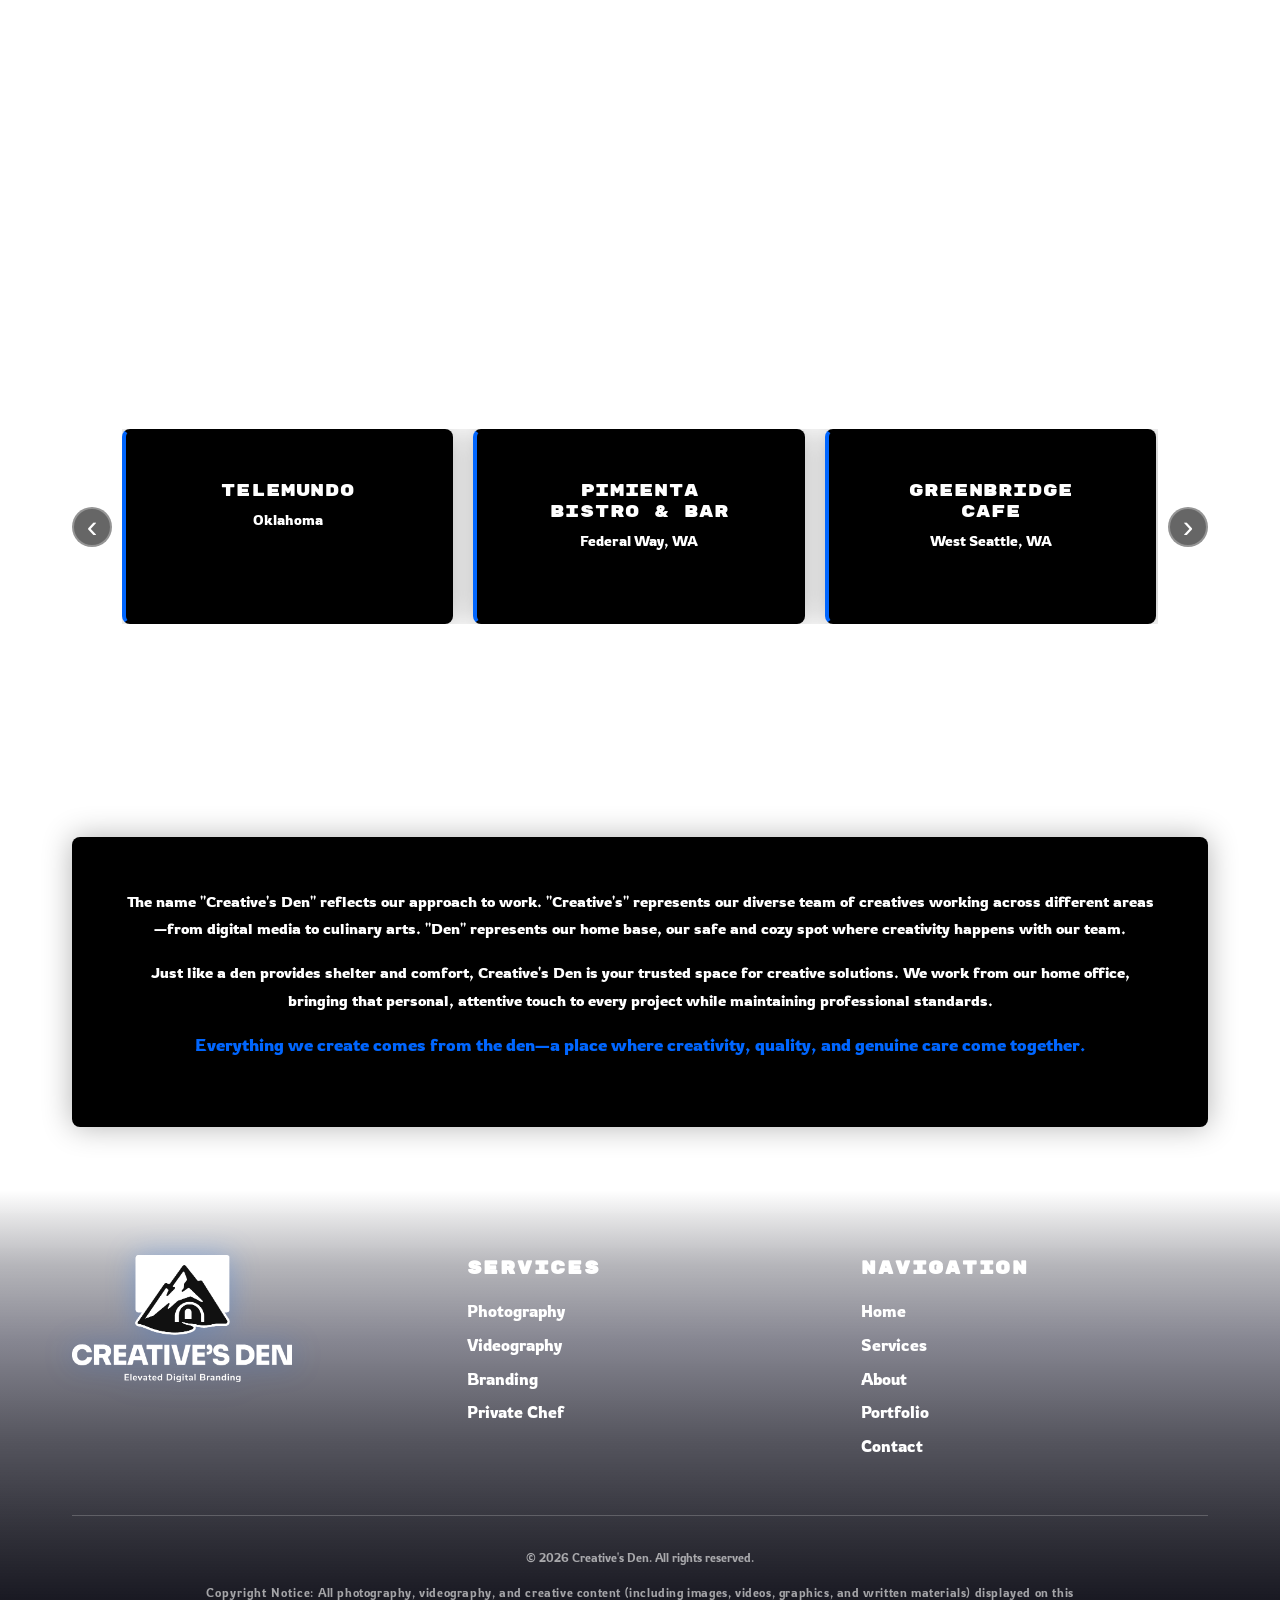
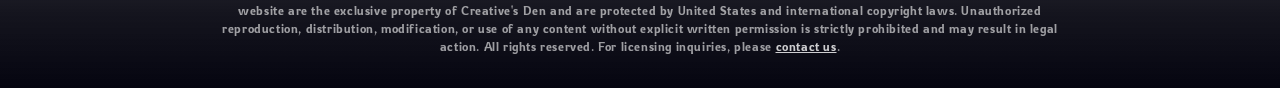
==== commit 34ed5951: "Add subtle homepage hero zoom Co-authored-by: Cursor <cursoragent@cursor.com>" ====
--- a/about.html
+++ b/about.html
@@ -15,7 +15,7 @@
     <link href="https://fonts.googleapis.com/css2?family=Rubik+Mono+One&family=Rowdies:wght@300;400;700&family=Six+Caps&display=swap" rel="stylesheet">
     
     <link rel="preload" as="image" href="DSC01674.jpeg">
-    <link rel="stylesheet" href="styles.css?v=20260508-11">
+    <link rel="stylesheet" href="styles.css?v=20260508-12">
 </head>
 <body>
     <div class="custom-cursor" id="customCursor"></div>
--- a/styles.css
+++ b/styles.css
@@ -405,6 +405,18 @@
     background-size: cover;
     background-position: center;
     z-index: 0;
+    animation: heroSubtleZoom 18s ease-out forwards;
+    transform-origin: center;
+    will-change: transform;
+}
+
+@keyframes heroSubtleZoom {
+    from {
+        transform: scale(1);
+    }
+    to {
+        transform: scale(1.04);
+    }
 }
 
 .hero-overlay {
